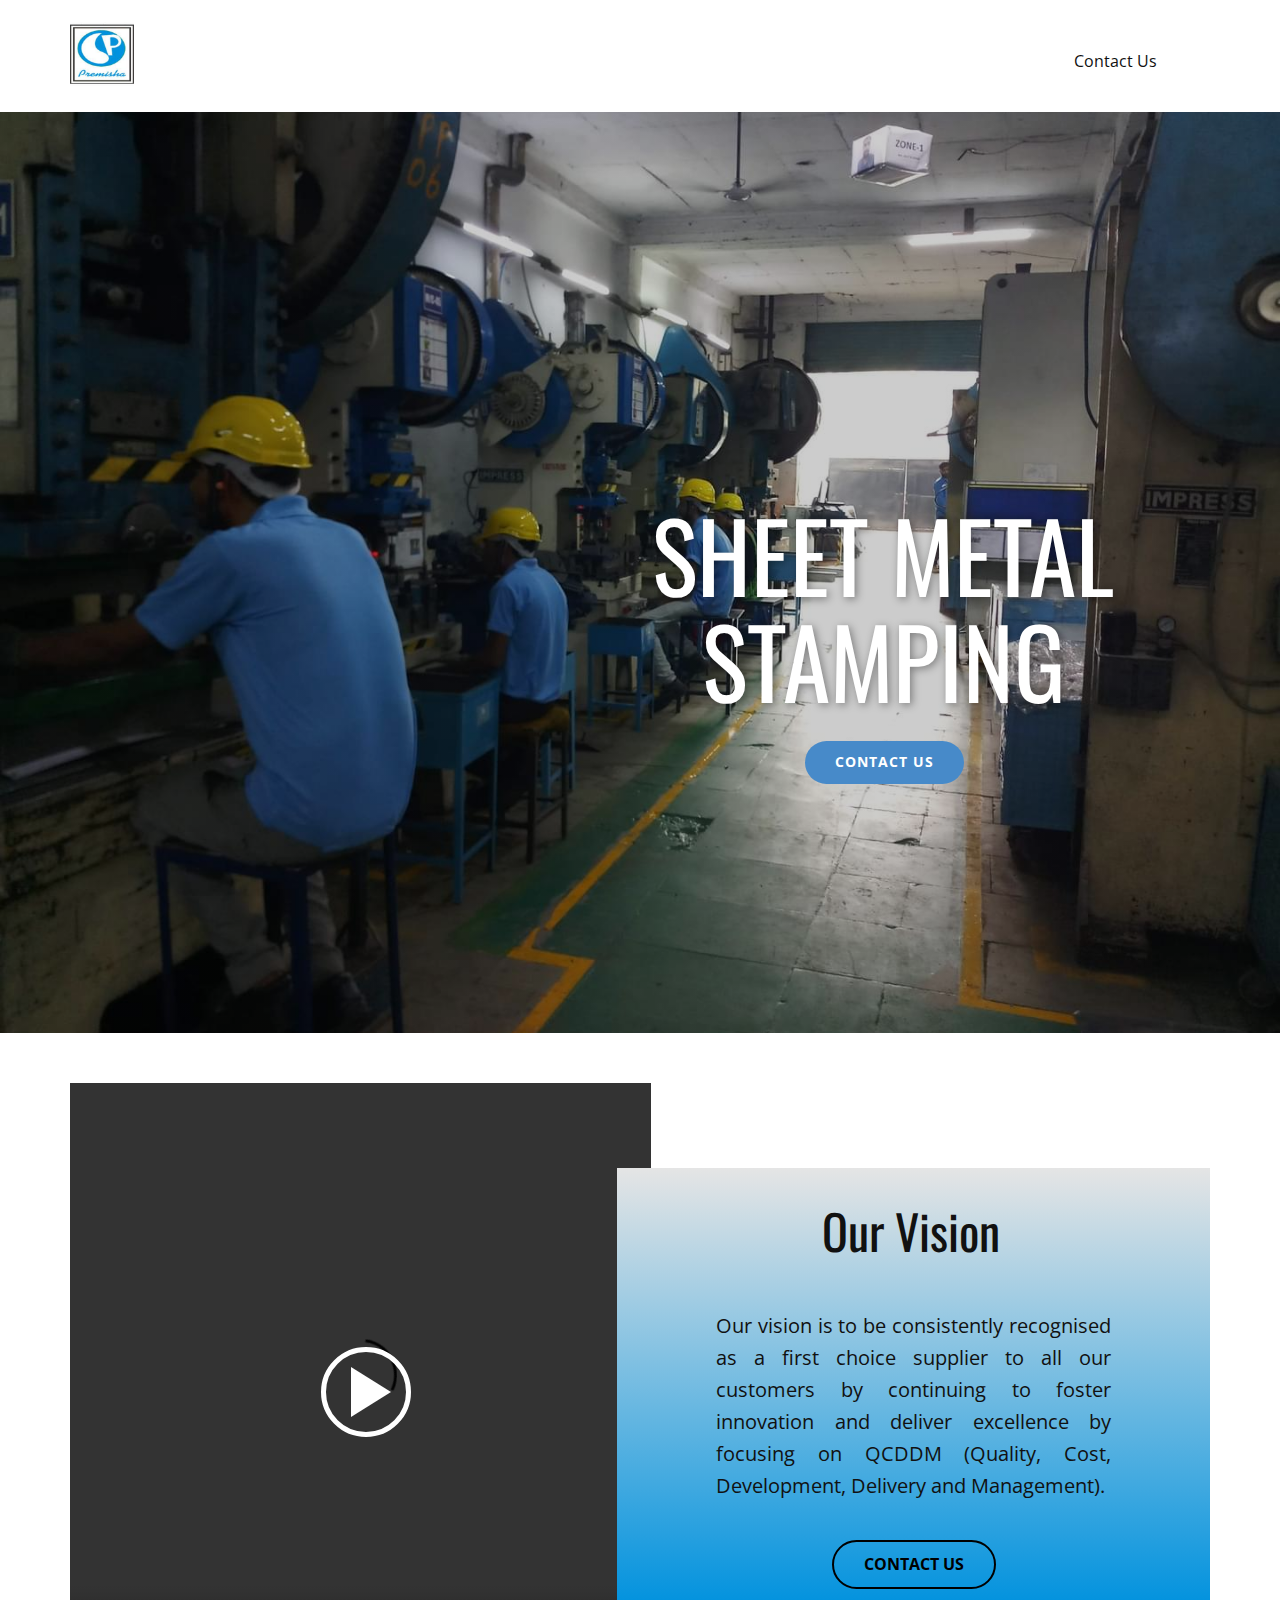
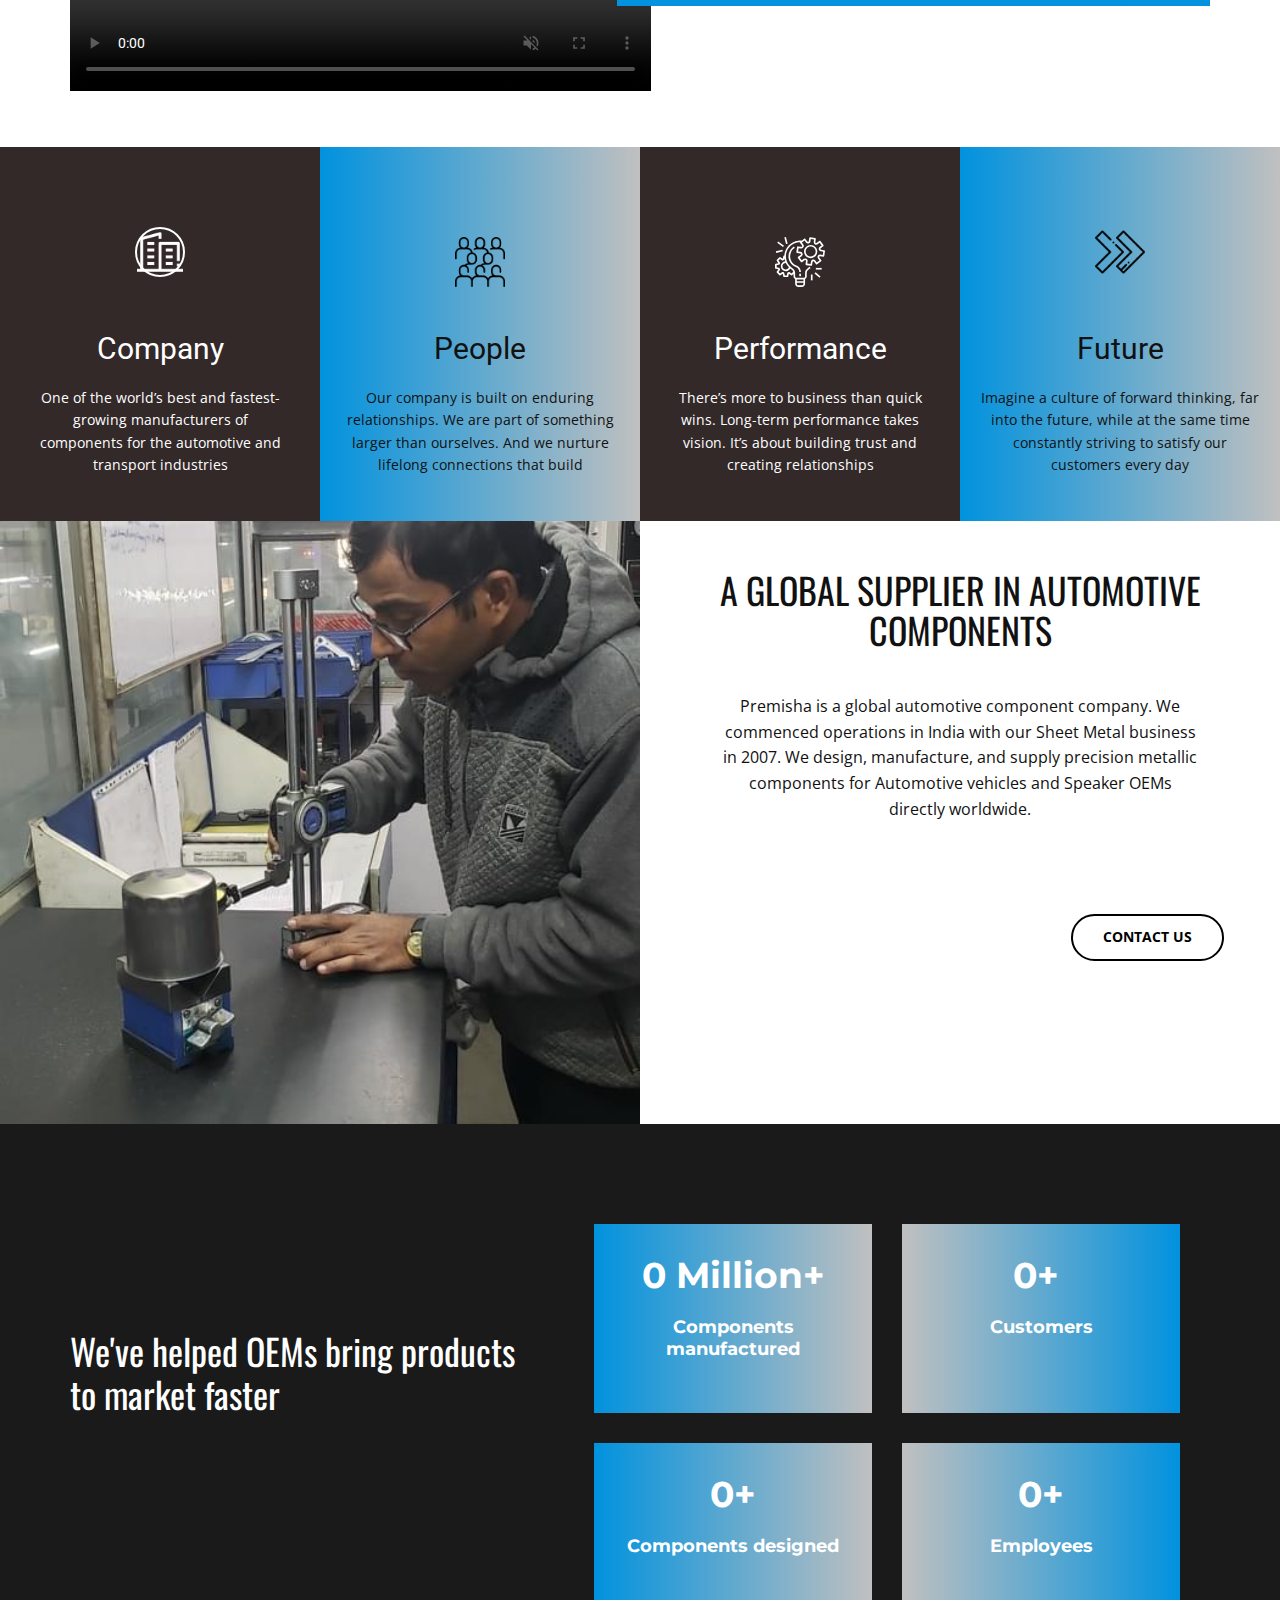
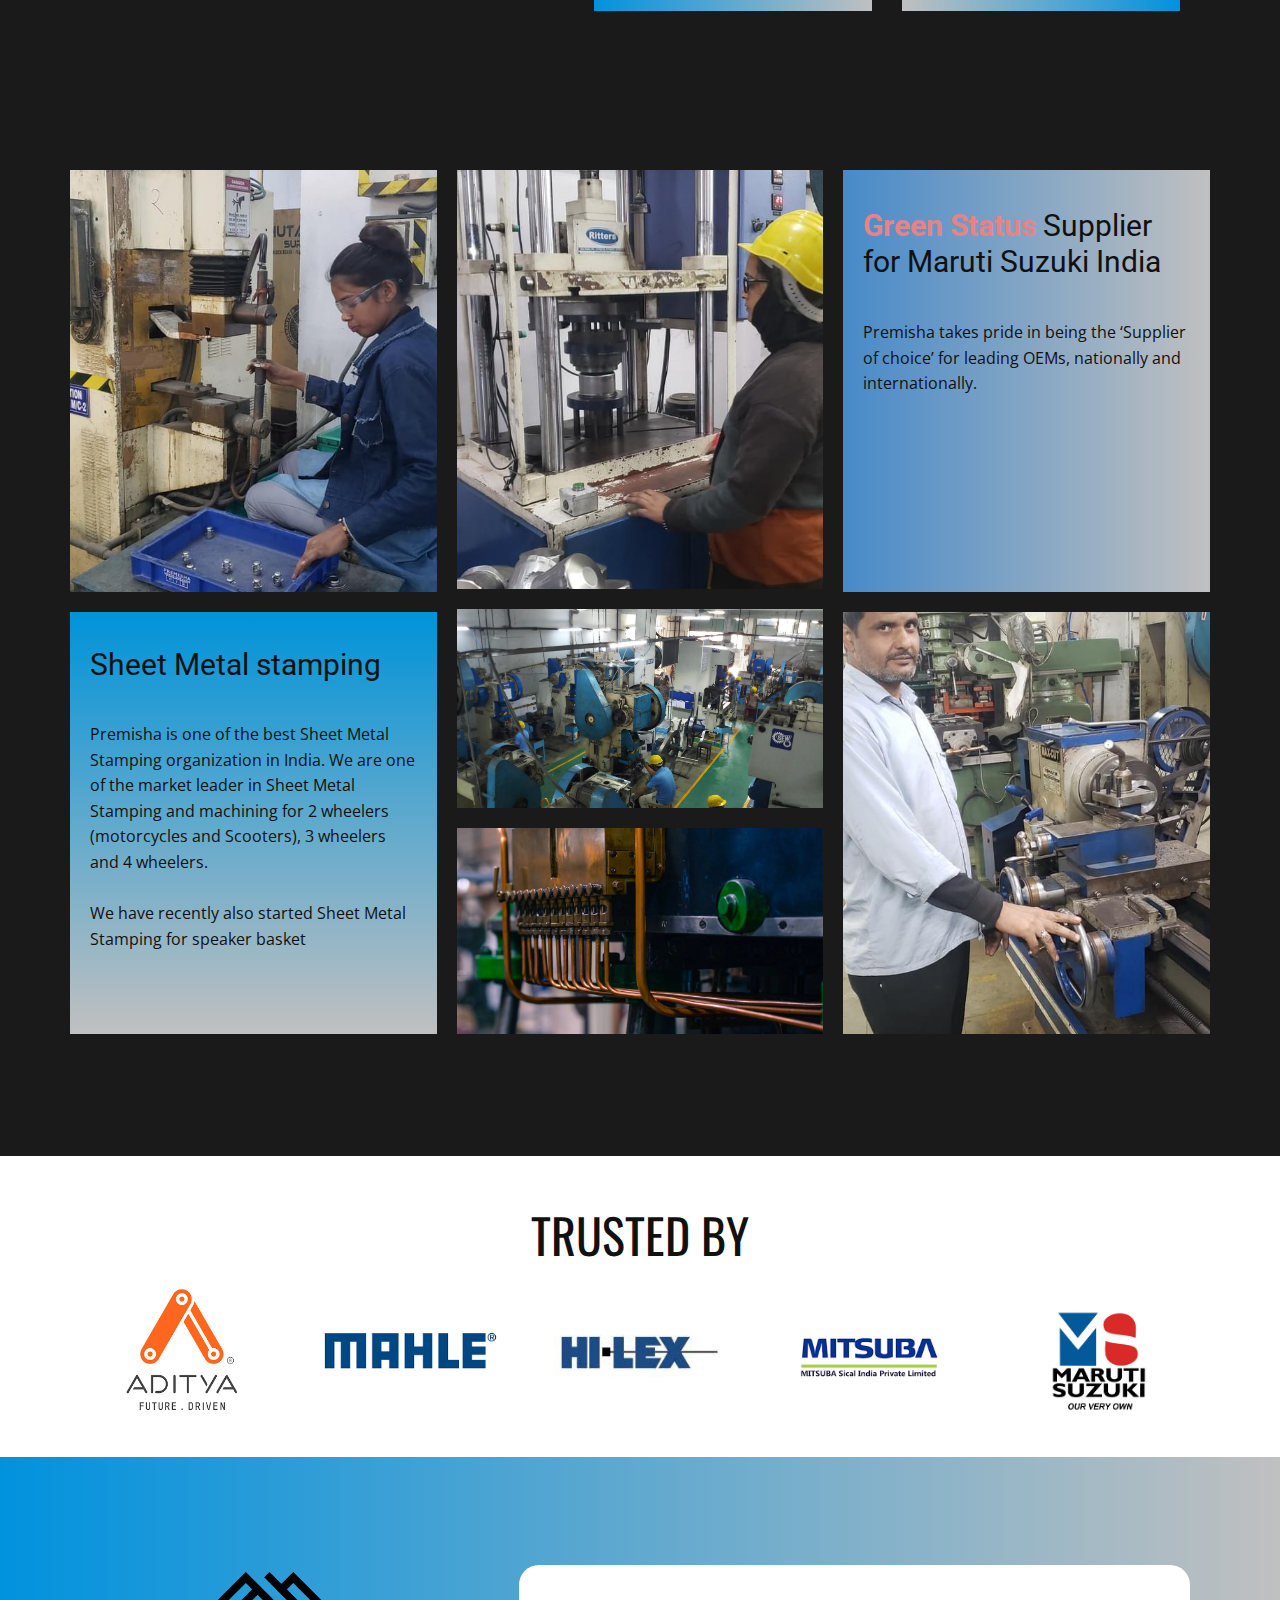
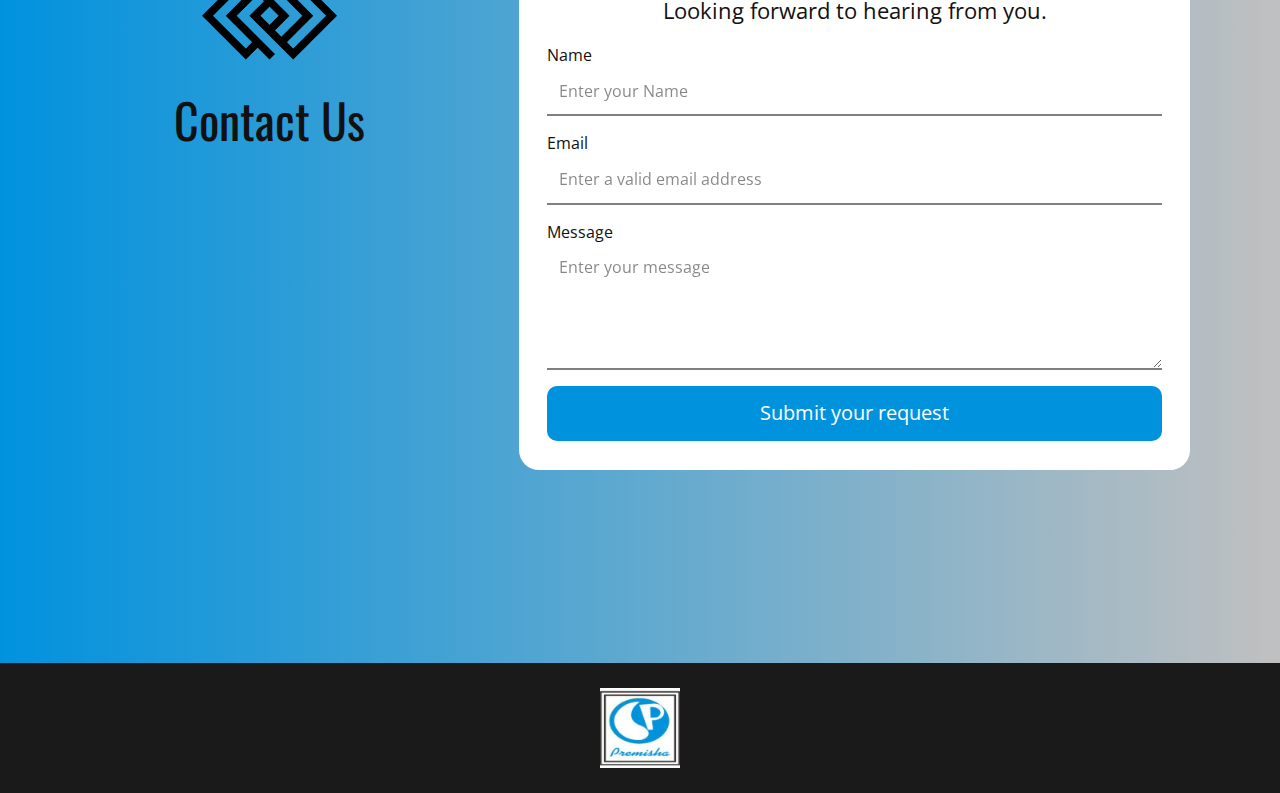
==== index.html @ 9c880bdf "page4" ====
<!DOCTYPE html>
<html style="font-size: 16px;" lang="en"><head>
    <meta name="viewport" content="width=device-width, initial-scale=1.0">
    <meta charset="utf-8">
    <meta name="keywords" content="">
    <meta name="description" content="">
    <title>Home</title>
    <link rel="stylesheet" href="nicepage.css" media="screen">
<link rel="stylesheet" href="Home.css" media="screen">
    <script class="u-script" type="text/javascript" src="jquery-1.9.1.min.js" defer=""></script>
    <script class="u-script" type="text/javascript" src="nicepage.js" defer=""></script>
    <meta name="generator" content="Nicepage 5.1.6, nicepage.com">
    <link rel="icon" href="images/favicon.png">
    <link id="u-theme-google-font" rel="stylesheet" href="https://fonts.googleapis.com/css?family=Roboto:100,100i,300,300i,400,400i,500,500i,700,700i,900,900i|Open+Sans:300,300i,400,400i,500,500i,600,600i,700,700i,800,800i">
    <link id="u-page-google-font" rel="stylesheet" href="https://fonts.googleapis.com/css?family=Oswald:200,300,400,500,600,700|Oswald:200,300,400,500,600,700|Open+Sans:300,300i,400,400i,500,500i,600,600i,700,700i,800,800i|Montserrat:100,100i,200,200i,300,300i,400,400i,500,500i,600,600i,700,700i,800,800i,900,900i">
    
    
    
    
    
    
    
    
    
    <script type="application/ld+json">{
		"@context": "http://schema.org",
		"@type": "Organization",
		"name": "Premisha",
		"url": "/",
		"logo": "images/logo.png"
}</script>
    <meta name="theme-color" content="#478ac9">
    <meta property="og:title" content="Home">
    <meta property="og:description" content="">
    <meta property="og:type" content="website">
    <link rel="canonical" href="/">
  </head>
  <body data-home-page="https://premisha.nicepage.io/Home.html?version=0c2224a0-d45c-42d9-afe8-49ea8f2469a9" data-home-page-title="Home" class="u-body u-xl-mode" data-lang="en"><header class="u-clearfix u-header u-white u-header" id="sec-d4ae"><div class="u-clearfix u-sheet u-sheet-1">
        <a href="https://nicepage.com" class="u-image u-logo u-image-1" data-image-width="200" data-image-height="200">
          <img src="images/logo.png" class="u-logo-image u-logo-image-1">
        </a>
        <nav class="u-menu u-menu-one-level u-offcanvas u-menu-1">
          <div class="menu-collapse" style="font-size: 1rem; letter-spacing: 0px; font-weight: 700;">
            <a class="u-button-style u-custom-left-right-menu-spacing u-custom-padding-bottom u-custom-top-bottom-menu-spacing u-nav-link u-text-active-palette-1-base u-text-hover-palette-2-base" href="#">
              <svg class="u-svg-link" viewBox="0 0 24 24"><use xlink:href="#menu-hamburger"></use></svg>
              <svg class="u-svg-content" version="1.1" id="menu-hamburger" viewBox="0 0 16 16" x="0px" y="0px" xmlns:xlink="http://www.w3.org/1999/xlink" xmlns="http://www.w3.org/2000/svg"><g><rect y="1" width="16" height="2"></rect><rect y="7" width="16" height="2"></rect><rect y="13" width="16" height="2"></rect>
</g></svg>
            </a>
          </div>
          <div class="u-custom-menu u-nav-container">
            <ul class="u-nav u-unstyled u-nav-1"><li class="u-nav-item"><a class="u-button-style u-nav-link u-text-active-palette-1-base u-text-hover-palette-2-base" href="Contact-Us.html" style="padding: 10px 20px;">Contact Us</a>
</li></ul>
          </div>
          <div class="u-custom-menu u-nav-container-collapse">
            <div class="u-black u-container-style u-inner-container-layout u-opacity u-opacity-95 u-sidenav">
              <div class="u-inner-container-layout u-sidenav-overflow">
                <div class="u-menu-close"></div>
                <ul class="u-align-center u-nav u-popupmenu-items u-unstyled u-nav-2"><li class="u-nav-item"><a class="u-button-style u-nav-link" href="Contact-Us.html">Contact Us</a>
</li></ul>
              </div>
            </div>
            <div class="u-black u-menu-overlay u-opacity u-opacity-70"></div>
          </div>
        </nav>
      </div></header> 
    <section class="u-clearfix u-image u-shading u-section-1" id="sec-126e" data-image-width="1440" data-image-height="1080">
      <div class="u-clearfix u-sheet u-sheet-1">
        <div class="u-align-center u-container-style u-expanded-width-xs u-group u-group-1">
          <div class="u-container-layout u-container-layout-1">
            <h1 class="u-text u-text-body-alt-color u-title u-text-1">SHEET METAL STAMPING</h1>
            <a href="Contact-Us.html" class="u-btn u-btn-round u-button-style u-hover-palette-1-dark-1 u-palette-1-base u-radius-50 u-btn-1">Contact Us</a>
          </div>
        </div>
      </div>
    </section>
    <section class="u-clearfix u-section-2" id="carousel_7ef1">
      <div class="u-clearfix u-sheet u-valign-bottom-sm u-valign-bottom-xs u-sheet-1">
        <div class="u-align-left u-expanded-width-xs u-left-0 u-uploaded-video u-video u-video-1">
          <div class="embed-responsive">
            <video class="embed-responsive-item" loop="" muted="1" controls="">
              <source src="files/20221219_1434551.mp4" type="video/mp4">
              <p>Your browser does not support HTML5 video.</p>
            </video>
            <button class="u-video-poster"></button>
          </div>
        </div>
        <div class="u-container-style u-expanded-width-xs u-gradient u-group u-group-1">
          <div class="u-container-layout u-container-layout-1">
            <h1 class="u-text u-title u-text-1">
              <a class="u-active-none u-border-none u-btn u-button-link u-button-style u-hover-none u-none u-text-body-color u-btn-1" href="Home.html">Our Vision</a>
            </h1>
            <p class="u-align-justify u-text u-text-2">Our vision is to be consistently recognised as a first choice supplier to all our customers by continuing to foster innovation and deliver excellence by focusing on QCDDM (Quality, Cost, Development, Delivery and Management).</p>
            <a href="Contact-Us.html" class="u-border-2 u-border-black u-btn u-btn-round u-button-style u-hover-black u-none u-radius-50 u-text-black u-text-hover-white u-btn-2">Contact Us</a>
          </div>
        </div>
      </div>
    </section>
    <section class="u-clearfix u-valign-bottom-xs u-section-3" id="sec-c9d1">
      <div class="u-clearfix u-expanded-width u-layout-wrap u-layout-wrap-1">
        <div class="u-layout">
          <div class="u-layout-row">
            <div class="u-align-center u-container-style u-layout-cell u-left-cell u-palette-2-dark-3 u-size-15 u-size-30-md u-layout-cell-1">
              <div class="u-container-layout u-valign-middle-sm u-container-layout-1"><span class="u-border-2 u-border-white u-file-icon u-icon u-icon-circle u-text-white u-icon-1"><img src="images/3082946-ca22b9b1.png" alt=""></span>
                <h3 class="u-text u-text-1">Company</h3>
                <p class="u-text u-text-2">One of the world’s best and fastest-growing manufacturers of components for the automotive and transport industries</p>
              </div>
            </div>
            <div class="u-align-center-md u-align-center-sm u-container-style u-gradient u-layout-cell u-size-15 u-size-30-md u-layout-cell-2">
              <div class="u-container-layout u-valign-middle-md u-valign-middle-sm u-container-layout-2"><span class="u-file-icon u-icon u-icon-2"><img src="images/3369137.png" alt=""></span>
                <h3 class="u-align-center-lg u-align-center-xl u-align-center-xs u-text u-text-3">People</h3>
                <p class="u-align-center-lg u-align-center-xl u-align-center-xs u-text u-text-4">Our company is built on enduring relationships. We are part of something larger than ourselves. And we nurture lifelong connections that build</p>
              </div>
            </div>
            <div class="u-align-center-md u-align-center-sm u-container-style u-layout-cell u-palette-2-dark-3 u-size-15 u-size-30-md u-layout-cell-3">
              <div class="u-container-layout u-valign-middle-sm u-container-layout-3"><span class="u-icon u-icon-circle u-text-white u-icon-3"><svg class="u-svg-link" preserveAspectRatio="xMidYMin slice" viewBox="0 0 482.13 482.13" style=""><use xlink:href="#svg-4a5d"></use></svg><svg class="u-svg-content" viewBox="0 0 482.13 482.13" x="0px" y="0px" id="svg-4a5d" style="enable-background:new 0 0 482.13 482.13;"><g><g><path d="M475.266,126.603c-0.001,0-0.001,0-0.002,0l-0.016-0.016l-31.12-4.44c-4.374-0.623-7.415-4.674-6.792-9.048    c0.299-2.102,1.422-3.998,3.12-5.272l25.152-18.864c3.535-2.651,4.251-7.665,1.6-11.2l-28.8-38.4    c-2.651-3.535-7.665-4.251-11.2-1.6l-25.144,18.864c-3.52,2.671-8.538,1.983-11.209-1.537c-1.297-1.709-1.853-3.868-1.543-5.991    l4.448-31.12c0.627-4.374-2.41-8.427-6.783-9.055c-0.003,0-0.006-0.001-0.009-0.001L339.48,2.139    c-4.373-0.628-8.428,2.408-9.056,6.782c0,0.001,0,0.001,0,0.002l-4.448,31.12c-0.623,4.374-4.674,7.415-9.048,6.792    c-2.102-0.299-3.998-1.422-5.272-3.12L292.8,18.563c-2.651-3.535-7.665-4.251-11.2-1.6l-24.04,18.04    c-10.876-1.156-21.844-1.156-32.72,0C153.614,43.144,97.759,99.946,90.816,171.299c-0.216,2.264-0.296,4.512-0.408,6.76h-2.4    c-3.796,0.007-7.065,2.681-7.824,6.4l-5.528,26.288l-22.144-15.272c-3.178-2.193-7.47-1.802-10.2,0.928l-24,24    c-2.726,2.729-3.116,7.015-0.928,10.192l15.2,22.104l-26.296,5.528c-3.678,0.806-6.296,4.067-6.288,7.832v32    c-0.002,3.784,2.649,7.052,6.352,7.832l26.296,5.528l-15.2,22.104c-2.188,3.177-1.798,7.463,0.928,10.192l24,24    c2.73,2.73,7.022,3.121,10.2,0.928l22.104-15.24l5.528,26.296c0.759,3.719,4.028,6.393,7.824,6.4h32    c3.784,0.002,7.052-2.649,7.832-6.352l5.528-26.296l22.104,15.2c3.177,2.188,7.463,1.798,10.192-0.928l12.424-12.464v22.8    c0.036,11.381,6.133,21.88,16,27.552v44.448c0,17.673,14.327,32,32,32h32c17.673,0,32-14.327,32-32v-44.448    c9.867-5.672,15.964-16.171,16-27.552v-31.664c0.217-13.323,7.187-25.623,18.504-32.656c6.639-4.307,12.935-9.122,18.832-14.4    l-10.672-11.92c-5.275,4.728-10.911,9.037-16.856,12.888c-15.885,9.97-25.609,27.334-25.808,46.088v31.664c0,8.837-7.163,16-16,16    h-64c-8.837,0-16-7.163-16-16v-32.328c-0.185-18.399-9.756-35.428-25.376-45.152c-63.407-39.842-82.511-123.541-42.669-186.948    c24.72-39.341,67.862-63.286,114.325-63.452c-0.119,0.285-0.224,0.576-0.312,0.872c-0.297,2.1,0.253,4.233,1.528,5.928    l18.856,25.144c1.988,2.573,2.179,6.107,0.48,8.88c-1.636,2.79-4.799,4.312-8,3.848l-31.12-4.448    c-4.374-0.627-8.427,2.41-9.055,6.783c0,0.003-0.001,0.006-0.001,0.009l-6.792,47.512c-0.627,4.373,2.41,8.427,6.783,9.055    c0.003,0,0.006,0.001,0.009,0.001l31.12,4.448c4.374,0.623,7.415,4.674,6.792,9.048c-0.299,2.102-1.422,3.998-3.12,5.272    l-25.144,18.856c-3.535,2.651-4.251,7.665-1.6,11.2l28.8,38.4c2.651,3.535,7.665,4.251,11.2,1.6l25.152-18.856    c3.538-2.646,8.552-1.923,11.198,1.616c1.266,1.693,1.811,3.819,1.514,5.912l-4.44,31.12c-0.628,4.373,2.408,8.428,6.782,9.056    c0.001,0,0.001,0,0.002,0l47.52,6.792c0.374,0.048,0.751,0.072,1.128,0.072c3.983,0.005,7.362-2.921,7.928-6.864l4.44-31.12    c0.623-4.374,4.674-7.415,9.048-6.792c2.102,0.299,3.998,1.422,5.272,3.12l18.864,25.144c2.651,3.535,7.665,4.251,11.2,1.6    l38.4-28.8c3.535-2.651,4.251-7.665,1.6-11.2l-18.856-25.144c-1.979-2.577-2.17-6.105-0.48-8.88c1.601-2.827,4.793-4.359,8-3.84    l31.12,4.44c4.373,0.628,8.428-2.409,9.056-6.782c0-0.001,0-0.001,0-0.002l6.784-47.52    C482.676,131.285,479.64,127.231,475.266,126.603z M210.112,410.059h64v16h-64V410.059z M210.112,442.059h64v8    c0,8.837-7.163,16-16,16h-32c-8.837,0-16-7.163-16-16V442.059z M146.424,304.099c4.368,3.572,8.932,6.898,13.672,9.96    c7.559,4.777,13.249,12.004,16.12,20.472l-17.16,17.128l-16.616-11.456c-7.276-5.014-17.239-3.18-22.254,4.096    c-1.202,1.745-2.046,3.711-2.482,5.784l-4.192,19.976H94.496l-4.192-19.944c-1.82-8.647-10.305-14.182-18.952-12.362    c-2.073,0.436-4.039,1.28-5.784,2.482l-16.624,11.424l-14.576-14.544l11.448-16.608c5.019-7.273,3.191-17.237-4.082-22.256    c-1.746-1.205-3.714-2.051-5.79-2.488L16,291.563v-19.008l19.944-4.2c8.644-1.833,14.166-10.326,12.333-18.971    c-0.435-2.051-1.268-3.996-2.453-5.725l-11.456-16.656l14.576-14.544l16.632,11.456c7.279,5.009,17.242,3.169,22.251-4.11    c1.2-1.743,2.042-3.707,2.477-5.778l1.4-6.656c1.282,9.218,3.405,18.298,6.344,27.128c-26.323,3.138-45.118,27.022-41.98,53.345    c3.138,26.323,27.022,45.118,53.345,41.98C125.259,327.934,139.13,318.293,146.424,304.099z M134,292.827    c-5.974,16.605-24.277,25.223-40.882,19.25c-16.605-5.974-25.223-24.277-19.25-40.882c4.57-12.703,16.631-21.164,30.131-21.136    c0.104,0,0.2,0,0.304,0C111.66,265.922,121.707,280.391,134,292.827z M460.512,172.971l-23.2-3.312    c-13.122-1.874-25.278,7.245-27.152,20.366c-0.9,6.301,0.74,12.702,4.56,17.794l14.056,18.744l-25.6,19.2l-14.064-18.736    c-7.952-10.605-22.995-12.756-33.599-4.804c-5.092,3.818-8.459,9.503-9.361,15.804l-3.24,23.232l-31.672-4.528l3.312-23.2    c1.879-13.121-7.235-25.281-20.356-27.159c-6.305-0.903-12.709,0.737-17.804,4.559l-18.744,14.056l-19.2-25.6l18.736-14.064    c10.605-7.952,12.756-22.995,4.804-33.599c-3.818-5.092-9.503-8.459-15.804-9.361l-23.2-3.312l4.528-31.672l23.2,3.312    c13.121,1.879,25.281-7.235,27.159-20.356c0.903-6.305-0.737-12.709-4.559-17.804l-14.104-18.76l25.6-19.2l14.064,18.744    c7.952,10.605,22.995,12.756,33.599,4.804c5.092-3.818,8.459-9.503,9.361-15.804l3.312-23.2l31.672,4.52l-3.312,23.2    c-1.874,13.122,7.244,25.278,20.366,27.152c6.301,0.9,12.702-0.74,17.794-4.56l18.744-14.056l19.2,25.6l-18.744,14.064    c-10.605,7.952-12.756,22.995-4.804,33.599c3.818,5.092,9.503,8.459,15.804,9.361l23.2,3.312L460.512,172.971z"></path>
</g>
</g><g><g><path d="M344,76.171c-35.346,0-64,28.654-64,64c0,35.346,28.654,64,64,64c35.346,0,64-28.654,64-64    C407.96,104.841,379.33,76.21,344,76.171z M344,188.171c-26.51,0-48-21.49-48-48s21.49-48,48-48c26.51,0,48,21.49,48,48    C391.969,166.668,370.497,188.14,344,188.171z"></path>
</g>
</g><g><g><rect x="234.112" y="354.059" width="16" height="24"></rect>
</g>
</g><g><g><path d="M207.12,275.491c-49.385-19.292-73.78-74.966-54.487-124.351c7.476-19.136,20.893-35.369,38.279-46.313l-8.552-13.536    c-52.336,32.971-68.035,102.126-35.064,154.462c12.769,20.269,31.701,35.91,54.016,44.626c19.752,7.568,32.795,26.528,32.8,47.68    h16C250.137,310.307,233.035,285.418,207.12,275.491z"></path>
</g>
</g><g><g><rect x="394.112" y="298.059" width="56" height="16"></rect>
</g>
</g><g><g><rect x="402.113" y="334.822" transform="matrix(0.6401 -0.7683 0.7683 0.6401 -133.6437 446.8239)" width="16" height="62.48"></rect>
</g>
</g><g><g><rect x="346.112" y="362.059" width="16" height="56"></rect>
</g>
</g><g><g><rect x="9.128" y="130.058" transform="matrix(0.9701 -0.2425 0.2425 0.9701 -32.2251 14.3351)" width="65.968" height="15.992"></rect>
</g>
</g><g><g><rect x="46.111" y="35.657" transform="matrix(0.5812 -0.8137 0.8137 0.5812 -34.3557 73.3688)" width="15.992" height="68.816"></rect>
</g>
</g><g><g><rect x="97.938" y="1.024" transform="matrix(0.9688 -0.2477 0.2477 0.9688 -5.133 27.2971)" width="16" height="66.056"></rect>
</g>
</g></svg></span>
                <h3 class="u-align-center-lg u-align-center-xl u-align-center-xs u-text u-text-5">Performance</h3>
                <p class="u-align-center-lg u-align-center-xl u-align-center-xs u-text u-text-6">There’s more to business than quick wins. Long-term performance takes vision. It’s about building trust and creating relationships</p>
              </div>
            </div>
            <div class="u-align-center-md u-align-center-sm u-align-center-xl u-align-center-xs u-container-style u-gradient u-layout-cell u-right-cell u-size-15 u-size-30-md u-layout-cell-4">
              <div class="u-container-layout u-valign-middle-sm u-container-layout-4"><span class="u-file-icon u-icon u-icon-4"><img src="images/585575.png" alt=""></span>
                <h3 class="u-align-center-lg u-text u-text-7">Future</h3>
                <p class="u-align-center-lg u-text u-text-8">Imagine a culture of forward thinking, far into the future, while at the same time constantly striving to satisfy our customers every day</p>
              </div>
            </div>
          </div>
        </div>
      </div>
    </section>
    <section class="u-clearfix u-valign-middle-sm u-section-4" id="sec-31f2">
      <div class="u-clearfix u-expanded-width u-layout-wrap u-layout-wrap-1">
        <div class="u-layout">
          <div class="u-layout-row">
            <div class="u-container-style u-image u-layout-cell u-left-cell u-size-30 u-image-1" data-image-width="525" data-image-height="1080">
              <div class="u-container-layout"></div>
            </div>
            <div class="u-align-center u-container-style u-layout-cell u-right-cell u-size-30 u-white u-layout-cell-2">
              <div class="u-container-layout u-container-layout-2">
                <h2 class="u-text u-text-1">A GLOBAL SUPPLIER IN AUTOMOTIVE COMPONENTS</h2>
                <p class="u-custom-font u-font-open-sans u-text u-text-2">Premisha is a global automotive component company. We commenced operations in India with our Sheet Metal business in 2007. We design, manufacture, and supply precision metallic components for Automotive vehicles and Speaker OEMs directly worldwide.</p>
                <a href="Contact-Us.html" class="u-border-2 u-border-black u-btn u-btn-round u-button-style u-hover-black u-none u-radius-50 u-text-black u-text-hover-white u-btn-1">Contact Us</a>
              </div>
            </div>
          </div>
        </div>
      </div>
    </section>
    <section class="u-clearfix u-grey-90 u-section-5" id="carousel_3959">
      <div class="u-clearfix u-sheet u-sheet-1">
        <div class="u-clearfix u-expanded-width u-layout-wrap u-layout-wrap-1">
          <div class="u-layout">
            <div class="u-layout-row">
              <div class="u-align-center-xs u-container-style u-layout-cell u-size-26 u-layout-cell-1">
                <div class="u-container-layout u-container-layout-1">
                  <h3 class="u-custom-font u-font-oswald u-text u-text-body-alt-color u-text-default-lg u-text-default-md u-text-default-sm u-text-default-xl u-text-1"> We've helped OEMs bring products to market faster</h3>
                </div>
              </div>
              <div class="u-container-style u-layout-cell u-size-34 u-layout-cell-2">
                <div class="u-container-layout u-container-layout-2">
                  <div class="u-expanded-width u-list u-list-1">
                    <div class="u-repeater u-repeater-1">
                      <div class="u-align-center u-container-style u-custom-item u-gradient u-list-item u-repeater-item u-list-item-1">
                        <div class="u-container-layout u-similar-container u-container-layout-3">
                          <h3 class="u-custom-font u-font-montserrat u-text u-text-body-alt-color u-text-2" data-animation-name="counter" data-animation-event="scroll" data-animation-duration="3000">100 Million+</h3>
                          <h6 class="u-custom-font u-font-montserrat u-text u-text-body-alt-color u-text-3">Components manufactured</h6>
                        </div>
                      </div>
                      <div class="u-align-center u-container-style u-custom-item u-gradient u-list-item u-repeater-item u-list-item-2">
                        <div class="u-container-layout u-similar-container u-container-layout-4">
                          <h3 class="u-custom-font u-font-montserrat u-text u-text-body-alt-color u-text-4" data-animation-name="counter" data-animation-event="scroll" data-animation-duration="3000">50+&nbsp;</h3>
                          <h6 class="u-custom-font u-font-montserrat u-text u-text-body-alt-color u-text-5">Customers</h6>
                        </div>
                      </div>
                      <div class="u-align-center u-container-style u-custom-item u-gradient u-list-item u-repeater-item u-list-item-3">
                        <div class="u-container-layout u-similar-container u-container-layout-5">
                          <h3 class="u-custom-font u-font-montserrat u-text u-text-body-alt-color u-text-6" data-animation-name="counter" data-animation-event="scroll" data-animation-duration="3000">50+</h3>
                          <h6 class="u-custom-font u-font-montserrat u-text u-text-body-alt-color u-text-7">Components designed</h6>
                        </div>
                      </div>
                      <div class="u-align-center u-container-style u-custom-item u-gradient u-list-item u-repeater-item u-list-item-4">
                        <div class="u-container-layout u-similar-container u-container-layout-6">
                          <h3 class="u-custom-font u-font-montserrat u-text u-text-body-alt-color u-text-8" data-animation-name="counter" data-animation-event="scroll" data-animation-duration="3000">100+</h3>
                          <h6 class="u-custom-font u-font-montserrat u-text u-text-body-alt-color u-text-9">Employees</h6>
                        </div>
                      </div>
                    </div>
                  </div>
                </div>
              </div>
            </div>
          </div>
        </div>
      </div>
    </section>
    <section class="u-clearfix u-grey-90 u-section-6" id="sec-2498">
      <div class="u-clearfix u-sheet u-sheet-1">
        <div class="u-clearfix u-expanded-width u-gutter-20 u-layout-wrap u-layout-wrap-1">
          <div class="u-gutter-0 u-layout">
            <div class="u-layout-row">
              <div class="u-size-20 u-size-30-md">
                <div class="u-layout-col">
                  <div class="u-container-style u-image u-layout-cell u-left-cell u-size-30 u-image-1" data-image-width="525" data-image-height="1080">
                    <div class="u-container-layout"></div>
                  </div>
                  <div class="u-container-style u-gradient u-layout-cell u-left-cell u-shape-rectangle u-size-30 u-layout-cell-2">
                    <div class="u-container-layout u-container-layout-2">
                      <h3 class="u-text u-text-1">Sheet Metal stamping</h3>
                      <p class="u-text u-text-2">Premisha is one of the best Sheet Metal Stamping organization in India. We are one of the market leader in Sheet Metal Stamping and machining for 2 wheelers (motorcycles and Scooters), 3 wheelers and 4 wheelers.<br>
                        <br>We have recently also started Sheet Metal Stamping for speaker basket
                      </p>
                    </div>
                  </div>
                </div>
              </div>
              <div class="u-size-20 u-size-30-md">
                <div class="u-layout-col">
                  <div class="u-container-style u-image u-layout-cell u-size-20 u-image-2" data-image-width="525" data-image-height="1080">
                    <div class="u-container-layout"></div>
                  </div>
                  <div class="u-container-style u-image u-layout-cell u-size-20 u-image-3" data-image-width="1440" data-image-height="1080">
                    <div class="u-container-layout u-valign-middle"></div>
                  </div>
                  <div class="u-container-style u-image u-layout-cell u-size-20 u-image-4" data-image-width="1173" data-image-height="750">
                    <div class="u-container-layout"></div>
                  </div>
                </div>
              </div>
              <div class="u-size-20 u-size-60-md">
                <div class="u-layout-col">
                  <div class="u-container-style u-gradient u-layout-cell u-right-cell u-size-30 u-layout-cell-6">
                    <div class="u-container-layout u-container-layout-6">
                      <h3 class="u-text u-text-3">
                        <span class="u-text-palette-2-light-1" style="font-weight: 700;">Green Status</span> Supplier for Maruti Suzuki India
                      </h3>
                      <p class="u-text u-text-4">Premisha takes pride in being the ‘Supplier of choice’ for leading OEMs, nationally and internationally.</p>
                    </div>
                  </div>
                  <div class="u-container-style u-image u-layout-cell u-right-cell u-size-30 u-image-5" data-image-width="525" data-image-height="1080">
                    <div class="u-container-layout"></div>
                  </div>
                </div>
              </div>
            </div>
          </div>
        </div>
      </div>
    </section>
    <section class="u-clearfix u-section-7" id="sec-def1">
      <div class="u-clearfix u-sheet u-valign-middle-xl u-sheet-1">
        <div class="u-align-center-md u-align-center-sm u-align-center-xl u-align-center-xs u-container-style u-expanded-width-xs u-group u-group-1">
          <div class="u-container-layout u-container-layout-1">
            <h2 class="u-align-center-lg u-text u-text-1">Trusted By</h2>
          </div>
        </div>
        <div class="u-clearfix u-gutter-30 u-layout-wrap u-layout-wrap-1">
          <div class="u-gutter-0 u-layout">
            <div class="u-layout-row">
              <div class="u-align-left u-container-style u-layout-cell u-left-cell u-size-12 u-size-60-md u-layout-cell-1">
                <div class="u-container-layout" src="">
                  <img class="u-image u-image-contain u-image-1" src="images/download.png" data-image-width="225" data-image-height="225">
                </div>
              </div>
              <div class="u-align-left u-container-style u-layout-cell u-size-12 u-size-60-md u-layout-cell-2">
                <div class="u-container-layout u-valign-middle-md u-valign-middle-sm" src="">
                  <img class="u-image u-image-contain u-image-2" src="images/download1.png" data-image-width="253" data-image-height="199">
                </div>
              </div>
              <div class="u-align-left-lg u-align-left-sm u-align-left-xl u-align-left-xs u-container-style u-layout-cell u-size-12 u-size-60-md u-layout-cell-3">
                <div class="u-container-layout" src="">
                  <img class="u-image u-image-contain u-image-3" src="images/download.jpeg" data-image-width="200" data-image-height="200">
                </div>
              </div>
              <div class="u-align-left u-container-style u-layout-cell u-size-12 u-size-60-md u-layout-cell-4">
                <div class="u-container-layout" src="">
                  <img class="u-image u-image-contain u-image-4" src="images/download2.png" data-image-width="225" data-image-height="225">
                </div>
              </div>
              <div class="u-align-left u-container-style u-layout-cell u-right-cell u-size-12 u-size-60-md u-layout-cell-5">
                <div class="u-container-layout" src="">
                  <img class="u-image u-image-contain u-image-5" src="images/maruti-suzuki.jpg" data-image-width="1596" data-image-height="1080">
                </div>
              </div>
            </div>
          </div>
        </div>
      </div>
    </section>
    <section class="u-clearfix u-gradient u-section-8" id="sec-1b4c">
      <div class="u-clearfix u-sheet u-sheet-1">
        <div class="u-align-center u-container-style u-expanded-width-xs u-group u-group-1">
          <div class="u-container-layout">
            <img src="images/Untitled1.png" alt="" class="u-image u-image-contain u-image-default u-image-1" data-image-width="262" data-image-height="170">
            <h2 class="u-text u-text-1">Contact Us</h2>
          </div>
        </div>
        <div class="u-expanded-width-sm u-expanded-width-xs u-form u-radius-20 u-white u-form-1">
          <form action="https://forms.nicepagesrv.com/Form/Process" class="u-clearfix u-form-spacing-15 u-form-vertical u-inner-form" source="gsheets" name="form" style="padding: 28px;">
            <p class="u-align-center u-form-group u-form-text u-text u-text-2">Looking forward to hearing from you. </p>
            <div class="u-form-group u-form-name">
              <label for="name-4c18" class="u-label">Name</label>
              <input type="text" placeholder="Enter your Name" id="name-4c18" name="name" class="u-border-2 u-border-grey-50 u-border-no-left u-border-no-right u-border-no-top u-input u-input-rectangle" required="">
            </div>
            <div class="u-form-email u-form-group">
              <label for="email-4c18" class="u-label">Email</label>
              <input type="email" placeholder="Enter a valid email address" id="email-4c18" name="email" class="u-border-2 u-border-grey-50 u-border-no-left u-border-no-right u-border-no-top u-input u-input-rectangle" required="">
            </div>
            <div class="u-form-group u-form-message">
              <label for="message-4c18" class="u-label">Message</label>
              <textarea placeholder="Enter your message" rows="4" cols="50" id="message-4c18" name="message" class="u-border-2 u-border-grey-50 u-border-no-left u-border-no-right u-border-no-top u-input u-input-rectangle" required=""></textarea>
            </div>
            <div class="u-align-right u-form-group u-form-submit">
              <a href="#" class="u-active-palette-4-light-1 u-border-active-palette-4-light-1 u-border-hover-palette-4-light-1 u-border-none u-btn u-btn-round u-btn-submit u-button-style u-hover-palette-4-light-1 u-palette-4-base u-radius-10 u-btn-1">Submit your request</a>
              <input type="submit" value="submit" class="u-form-control-hidden">
            </div>
            <div class="u-form-send-message u-form-send-success"> Thank you! Your message has been sent. </div>
            <div class="u-form-send-error u-form-send-message"> Unable to send your message. Please fix errors then try again. </div>
            <input type="hidden" value="" name="recaptchaResponse">
            <input type="hidden" name="formServices" value="8cbfa97b-715b-41b4-833b-89fee10cf463">
          </form>
        </div>
      </div>
    </section>
    
    
    <footer class="u-clearfix u-footer u-grey-90 u-footer" id="sec-5249"><div class="u-clearfix u-sheet u-valign-middle u-sheet-1">
        <a href="https://nicepage.com" class="u-image u-logo u-image-1" data-image-width="200" data-image-height="200">
          <img src="images/logo.png" class="u-logo-image u-logo-image-1">
        </a>
      </div></footer>
  
</body></html>
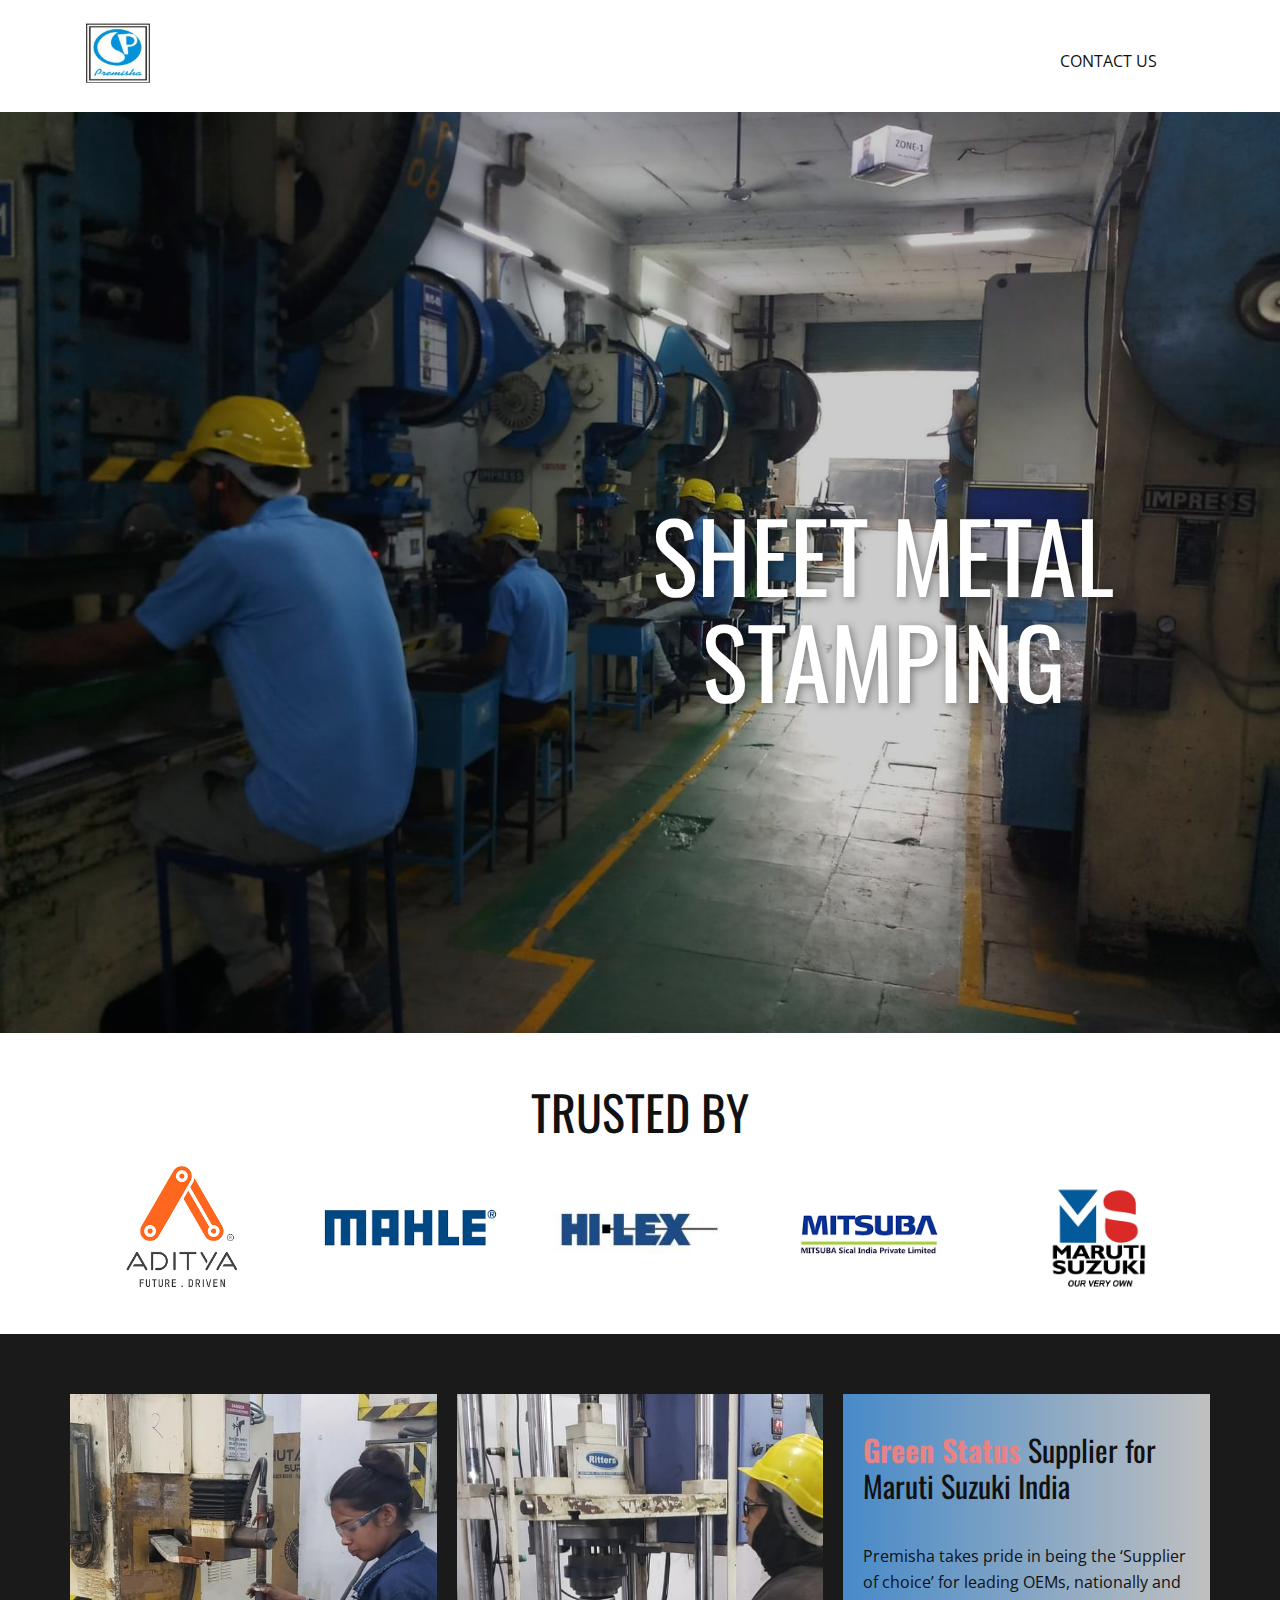
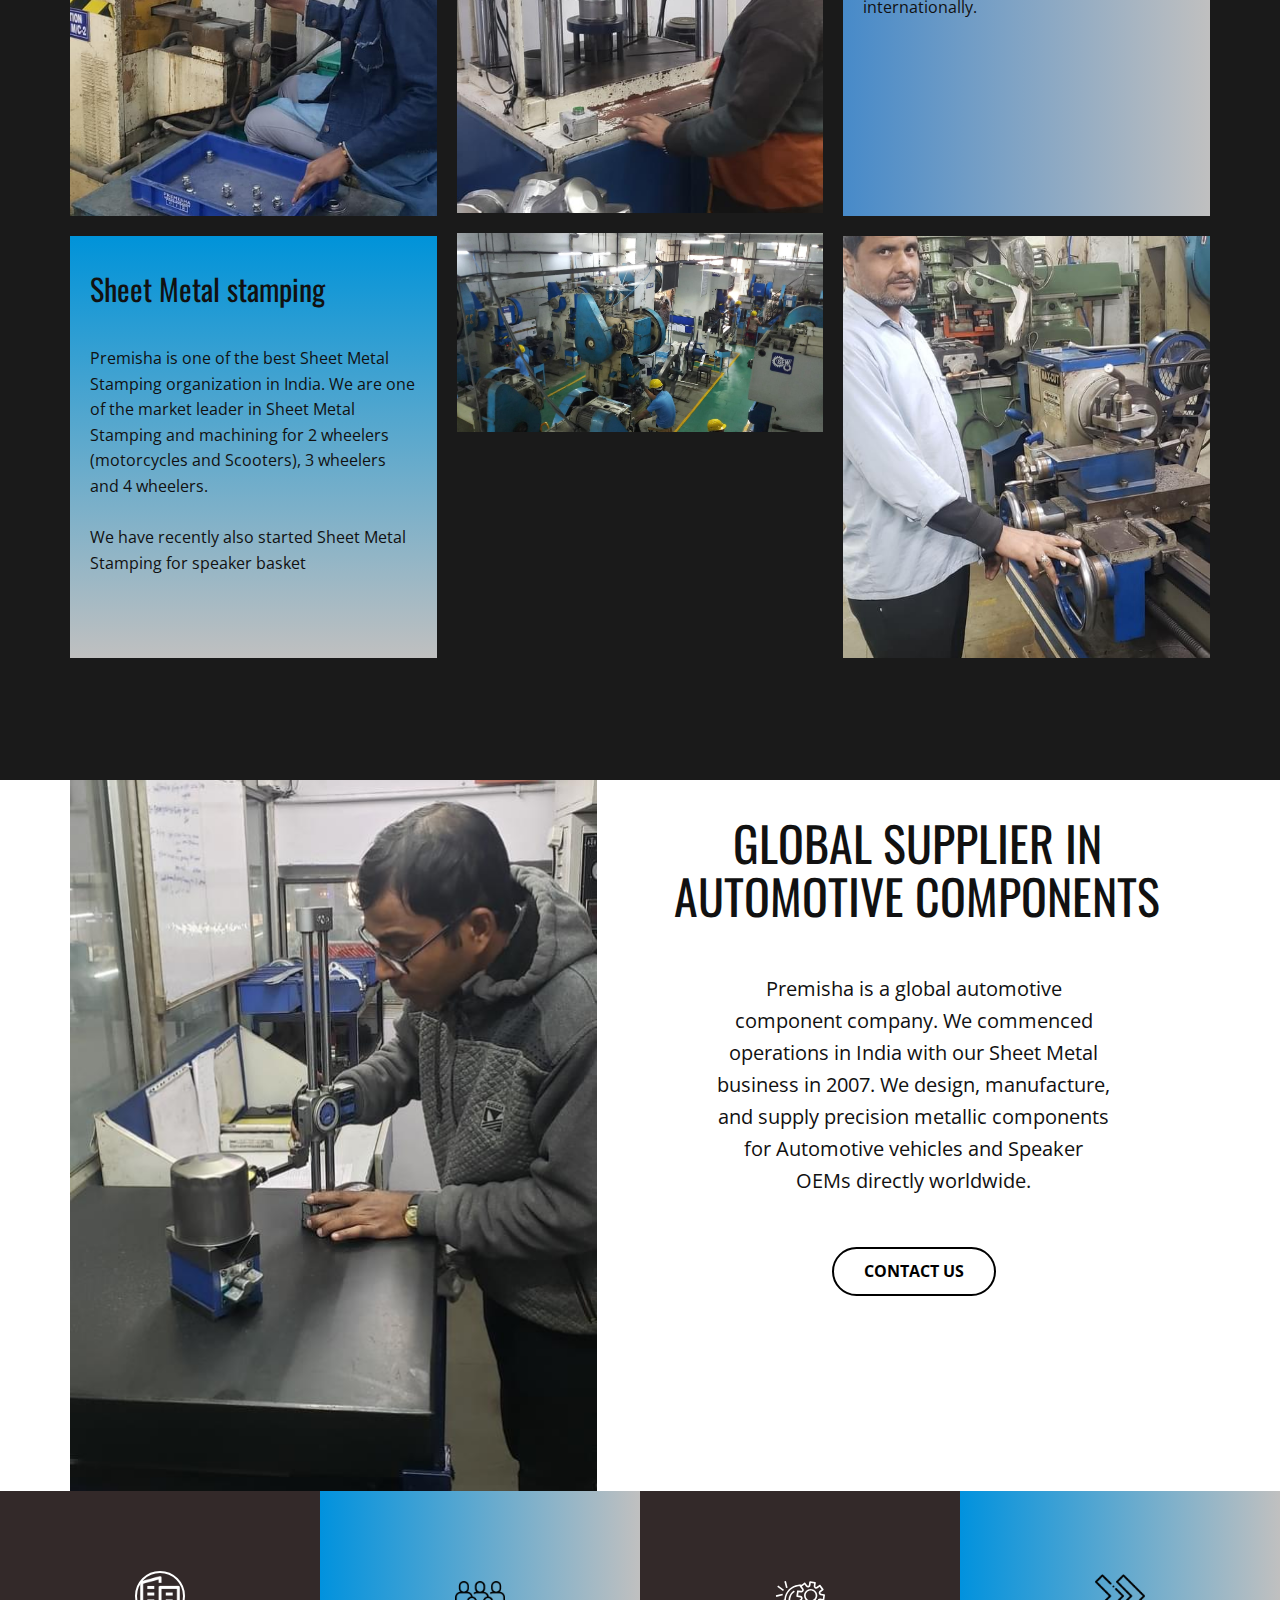
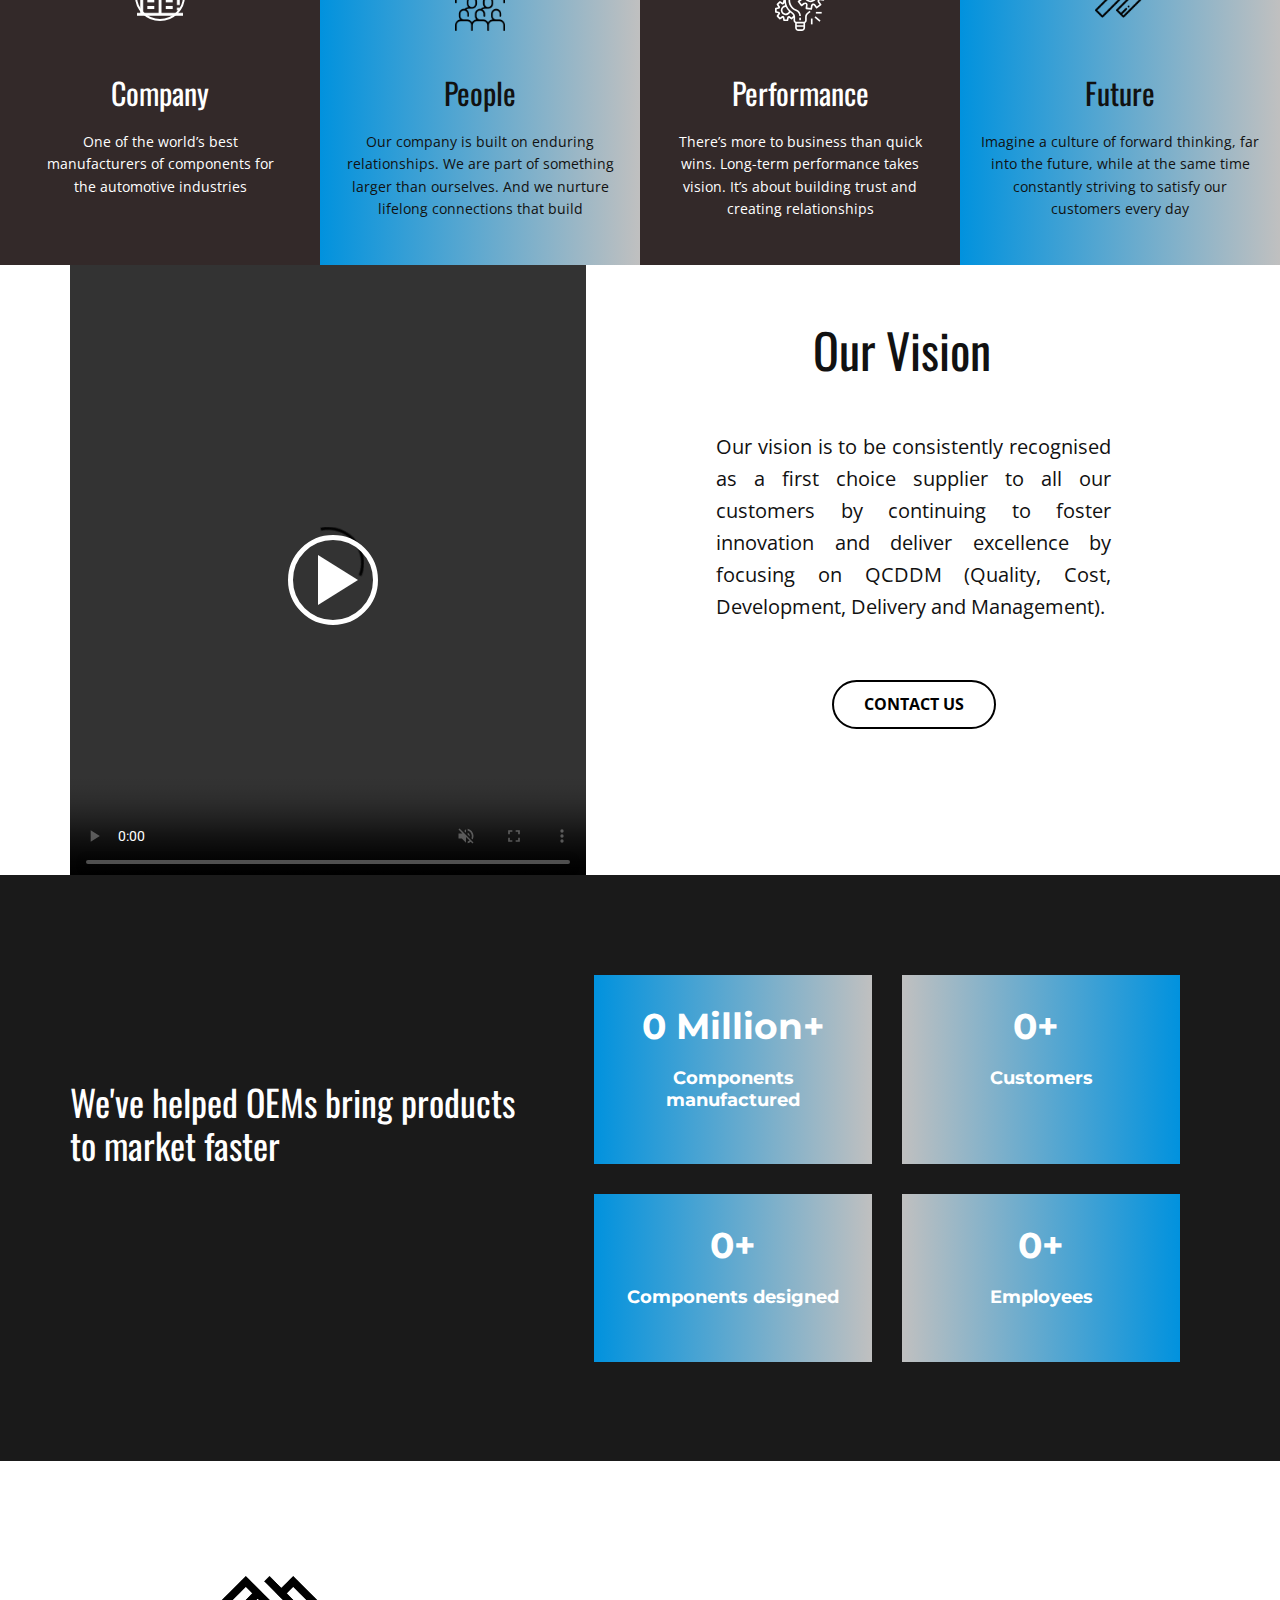
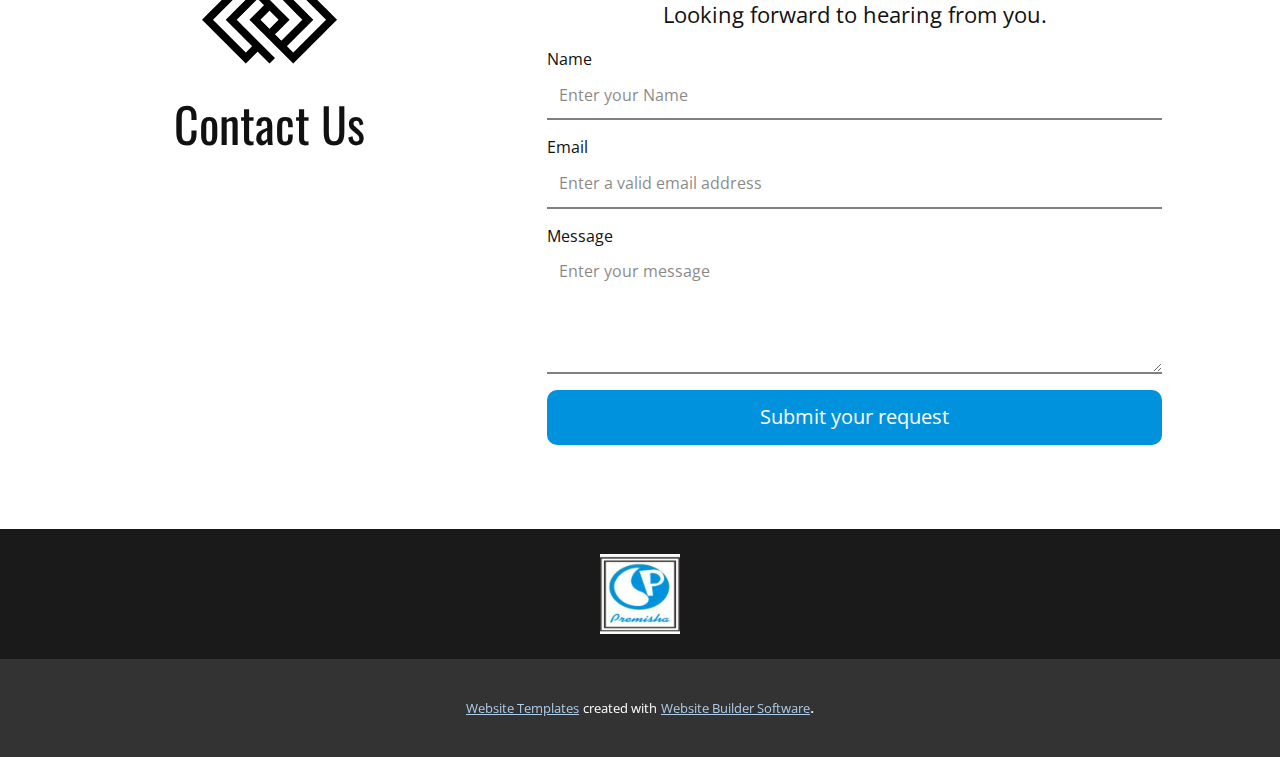
==== commit a228912f: "Website draft 3" ====
--- a/index.html
+++ b/index.html
@@ -1,18 +1,22 @@
 <!DOCTYPE html>
-<html style="font-size: 16px;" lang="en"><head>
+<html style="font-size: 16px;"><head>
     <meta name="viewport" content="width=device-width, initial-scale=1.0">
     <meta charset="utf-8">
-    <meta name="keywords" content="">
-    <meta name="description" content="">
+    <meta name="keywords" content="Sheet Metal Manufacturingc Auto Parts">
+    <meta name="description" content="Premisha is a global automotive component company. We commenced operations in India with our Sheet Metal business in 2007. We design, manufacture, and supply precision metallic components for Automotive vehicles and Speaker OEMs directly worldwide.">
     <title>Home</title>
     <link rel="stylesheet" href="nicepage.css" media="screen">
-<link rel="stylesheet" href="Home.css" media="screen">
+<link rel="stylesheet" href="Premisha-Udyog.css" media="screen">
     <script class="u-script" type="text/javascript" src="jquery-1.9.1.min.js" defer=""></script>
     <script class="u-script" type="text/javascript" src="nicepage.js" defer=""></script>
-    <meta name="generator" content="Nicepage 5.1.6, nicepage.com">
+    <meta name="generator" content="Nicepage 5.2.4, nicepage.com">
+    <meta property="og:title" content="Premisha Udyog">
+    <meta property="og:description" content="Premisha is a global automotive component company. We commenced operations in India with our Sheet Metal business in 2007. We design, manufacture, and supply precision metallic components for Automotive vehicles and Speaker OEMs directly worldwide.">
+    <meta property="og:image" content="images/558483e1-41ec-40b8-abf8-188e399ccf12.png">
+    <meta property="og:url" content="premisha.com">
     <link rel="icon" href="images/favicon.png">
     <link id="u-theme-google-font" rel="stylesheet" href="https://fonts.googleapis.com/css?family=Roboto:100,100i,300,300i,400,400i,500,500i,700,700i,900,900i|Open+Sans:300,300i,400,400i,500,500i,600,600i,700,700i,800,800i">
-    <link id="u-page-google-font" rel="stylesheet" href="https://fonts.googleapis.com/css?family=Oswald:200,300,400,500,600,700|Oswald:200,300,400,500,600,700|Open+Sans:300,300i,400,400i,500,500i,600,600i,700,700i,800,800i|Montserrat:100,100i,200,200i,300,300i,400,400i,500,500i,600,600i,700,700i,800,800i,900,900i">
+    <link id="u-page-google-font" rel="stylesheet" href="https://fonts.googleapis.com/css?family=Oswald:200,300,400,500,600,700|Open+Sans:300,300i,400,400i,500,500i,600,600i,700,700i,800,800i|Oswald:200,300,400,500,600,700|Montserrat:100,100i,200,200i,300,300i,400,400i,500,500i,600,600i,700,700i,800,800i,900,900i">
     
     
     
@@ -27,20 +31,18 @@
 		"@type": "Organization",
 		"name": "Premisha",
 		"url": "/",
-		"logo": "images/logo.png"
+		"logo": "images/558483e1-41ec-40b8-abf8-188e399ccf12.png"
 }</script>
     <meta name="theme-color" content="#478ac9">
-    <meta property="og:title" content="Home">
-    <meta property="og:description" content="">
     <meta property="og:type" content="website">
     <link rel="canonical" href="/">
   </head>
-  <body data-home-page="https://premisha.nicepage.io/Home.html?version=0c2224a0-d45c-42d9-afe8-49ea8f2469a9" data-home-page-title="Home" class="u-body u-xl-mode" data-lang="en"><header class="u-clearfix u-header u-white u-header" id="sec-d4ae"><div class="u-clearfix u-sheet u-sheet-1">
+  <body data-home-page="https://premisha-1.nicepage.io/Premisha-Udyog.html?version=64429393-71b8-4baf-b390-d24f29c86d61" data-home-page-title="Premisha Udyog" class="u-body u-xl-mode" data-lang="en"><header class="u-clearfix u-header u-white u-header" id="sec-d4ae"><div class="u-clearfix u-sheet u-sheet-1">
         <a href="https://nicepage.com" class="u-image u-logo u-image-1" data-image-width="200" data-image-height="200">
-          <img src="images/logo.png" class="u-logo-image u-logo-image-1">
+          <img src="images/558483e1-41ec-40b8-abf8-188e399ccf12.png" class="u-logo-image u-logo-image-1">
         </a>
         <nav class="u-menu u-menu-one-level u-offcanvas u-menu-1">
-          <div class="menu-collapse" style="font-size: 1rem; letter-spacing: 0px; font-weight: 700;">
+          <div class="menu-collapse" style="font-size: 1rem; letter-spacing: 0px; text-transform: uppercase;">
             <a class="u-button-style u-custom-left-right-menu-spacing u-custom-padding-bottom u-custom-top-bottom-menu-spacing u-nav-link u-text-active-palette-1-base u-text-hover-palette-2-base" href="#">
               <svg class="u-svg-link" viewBox="0 0 24 24"><use xlink:href="#menu-hamburger"></use></svg>
               <svg class="u-svg-content" version="1.1" id="menu-hamburger" viewBox="0 0 16 16" x="0px" y="0px" xmlns:xlink="http://www.w3.org/1999/xlink" xmlns="http://www.w3.org/2000/svg"><g><rect y="1" width="16" height="2"></rect><rect y="7" width="16" height="2"></rect><rect y="13" width="16" height="2"></rect>
@@ -68,14 +70,173 @@
         <div class="u-align-center u-container-style u-expanded-width-xs u-group u-group-1">
           <div class="u-container-layout u-container-layout-1">
             <h1 class="u-text u-text-body-alt-color u-title u-text-1">SHEET METAL STAMPING</h1>
-            <a href="Contact-Us.html" class="u-btn u-btn-round u-button-style u-hover-palette-1-dark-1 u-palette-1-base u-radius-50 u-btn-1">Contact Us</a>
-          </div>
-        </div>
-      </div>
-    </section>
-    <section class="u-clearfix u-section-2" id="carousel_7ef1">
-      <div class="u-clearfix u-sheet u-valign-bottom-sm u-valign-bottom-xs u-sheet-1">
-        <div class="u-align-left u-expanded-width-xs u-left-0 u-uploaded-video u-video u-video-1">
+          </div>
+        </div>
+      </div>
+    </section>
+    <section class="u-clearfix u-section-2" id="sec-def1">
+      <div class="u-clearfix u-sheet u-valign-middle-xl u-sheet-1">
+        <div class="u-align-center-md u-align-center-sm u-align-center-xl u-align-center-xs u-container-style u-expanded-width-xs u-group u-group-1">
+          <div class="u-container-layout u-container-layout-1">
+            <h2 class="u-align-center-lg u-text u-text-1">Trusted By</h2>
+          </div>
+        </div>
+        <div class="u-clearfix u-gutter-30 u-layout-wrap u-layout-wrap-1">
+          <div class="u-gutter-0 u-layout">
+            <div class="u-layout-row">
+              <div class="u-align-left u-container-style u-layout-cell u-left-cell u-size-12 u-size-60-md u-layout-cell-1">
+                <div class="u-container-layout u-valign-middle-sm" src="">
+                  <img class="u-image u-image-contain u-image-1" src="images/b040a1fb-9c18-42cb-b932-8f2dd56fd345.png" data-image-width="225" data-image-height="225">
+                </div>
+              </div>
+              <div class="u-align-left u-container-style u-layout-cell u-size-12 u-size-60-md u-layout-cell-2">
+                <div class="u-container-layout u-valign-middle-md" src="">
+                  <img class="u-image u-image-contain u-image-2" src="images/6e160e01-5f8d-4d21-8e14-0f9f104423da.png" data-image-width="253" data-image-height="199">
+                </div>
+              </div>
+              <div class="u-align-left-lg u-align-left-sm u-align-left-xl u-align-left-xs u-container-style u-layout-cell u-size-12 u-size-60-md u-layout-cell-3">
+                <div class="u-container-layout" src="">
+                  <img class="u-image u-image-contain u-image-3" src="images/062dc9fd-3bff-4057-b8d0-8294add7f44b.jpeg" data-image-width="200" data-image-height="200">
+                </div>
+              </div>
+              <div class="u-align-left u-container-style u-layout-cell u-size-12 u-size-60-md u-layout-cell-4">
+                <div class="u-container-layout" src="">
+                  <img class="u-image u-image-contain u-image-4" src="images/1924b6b0-e070-40e5-9ea2-187c37195bcc.png" data-image-width="225" data-image-height="225">
+                </div>
+              </div>
+              <div class="u-align-left u-container-style u-layout-cell u-right-cell u-size-12 u-size-60-md u-layout-cell-5">
+                <div class="u-container-layout" src="">
+                  <img class="u-image u-image-contain u-image-5" src="images/bebbeb4c-5ecc-4dc4-a955-c506763b668a.jpg" data-image-width="1596" data-image-height="1080">
+                </div>
+              </div>
+            </div>
+          </div>
+        </div>
+      </div>
+    </section>
+    <section class="u-clearfix u-grey-90 u-section-3" id="sec-2498">
+      <div class="u-clearfix u-sheet u-sheet-1">
+        <div class="u-clearfix u-expanded-width u-gutter-20 u-layout-wrap u-layout-wrap-1">
+          <div class="u-gutter-0 u-layout">
+            <div class="u-layout-row">
+              <div class="u-size-20 u-size-30-md">
+                <div class="u-layout-col">
+                  <div class="u-container-style u-image u-layout-cell u-left-cell u-size-30 u-image-1" data-image-width="525" data-image-height="1080">
+                    <div class="u-container-layout"></div>
+                  </div>
+                  <div class="u-container-style u-gradient u-layout-cell u-left-cell u-shape-rectangle u-size-30 u-layout-cell-2">
+                    <div class="u-container-layout u-container-layout-2">
+                      <h3 class="u-custom-font u-font-oswald u-text u-text-1">Sheet Metal stamping</h3>
+                      <p class="u-text u-text-2">Premisha is one of the best Sheet Metal Stamping organization in India. We are one of the market leader in Sheet Metal Stamping and machining for 2 wheelers (motorcycles and Scooters), 3 wheelers and 4 wheelers.<br>
+                        <br>We have recently also started Sheet Metal Stamping for speaker basket
+                      </p>
+                    </div>
+                  </div>
+                </div>
+              </div>
+              <div class="u-size-20 u-size-30-md">
+                <div class="u-layout-col">
+                  <div class="u-container-style u-image u-layout-cell u-size-20 u-image-2" data-image-width="525" data-image-height="1080">
+                    <div class="u-container-layout"></div>
+                  </div>
+                  <div class="u-container-style u-image u-layout-cell u-size-20 u-image-3" data-image-width="1440" data-image-height="1080">
+                    <div class="u-container-layout u-valign-middle"></div>
+                  </div>
+                  <div class="u-container-style u-image u-layout-cell u-size-20 u-image-4" data-image-width="1173" data-image-height="750">
+                    <div class="u-container-layout"></div>
+                  </div>
+                </div>
+              </div>
+              <div class="u-size-20 u-size-60-md">
+                <div class="u-layout-col">
+                  <div class="u-container-style u-gradient u-layout-cell u-right-cell u-size-30 u-layout-cell-6">
+                    <div class="u-container-layout u-container-layout-6">
+                      <h3 class="u-custom-font u-font-oswald u-text u-text-3">
+                        <span class="u-text-palette-2-light-1" style="font-weight: 700;">Green Status</span> Supplier for Maruti Suzuki India
+                      </h3>
+                      <p class="u-custom-font u-text u-text-font u-text-4">Premisha takes pride in being the ‘Supplier of choice’ for leading OEMs, nationally and internationally.</p>
+                    </div>
+                  </div>
+                  <div class="u-container-style u-image u-layout-cell u-right-cell u-size-30 u-image-5" data-image-width="525" data-image-height="1080">
+                    <div class="u-container-layout"></div>
+                  </div>
+                </div>
+              </div>
+            </div>
+          </div>
+        </div>
+      </div>
+    </section>
+    <section class="u-clearfix u-section-4" id="carousel_4848">
+      <div class="u-clearfix u-sheet u-valign-middle-lg u-valign-middle-md u-sheet-1">
+        <div class="u-align-center u-container-style u-expanded-width-xs u-group u-shape-rectangle u-group-1">
+          <div class="u-container-layout u-valign-bottom-sm u-container-layout-1">
+            <h1 class="u-text u-title u-text-1">
+              <a class="u-active-none u-border-none u-btn u-button-link u-button-style u-custom-font u-font-oswald u-hover-none u-none u-text-body-color u-btn-1" href="#">GLOBAL SUPPLIER IN AUTOMOTIVE COMPONENTS<br>
+              </a>
+            </h1>
+            <p class="u-text u-text-2">Premisha is a global automotive component company. We commenced operations in India with our Sheet Metal business in 2007. We design, manufacture, and supply precision metallic components for Automotive vehicles and Speaker OEMs directly worldwide.</p>
+            <a href="#" class="u-border-2 u-border-black u-btn u-btn-round u-button-style u-hover-black u-none u-radius-50 u-text-black u-text-hover-white u-btn-2">Contact Us</a>
+          </div>
+        </div>
+        <img class="u-expanded-height-xl u-image u-image-default u-image-1" src="images/98ad3a71-32fe-406a-9f9d-2bdd7ece1d7c.jpg" alt="" data-image-width="525" data-image-height="1080">
+      </div>
+    </section>
+    <section class="u-clearfix u-valign-middle u-section-5" id="sec-c9d1">
+      <div class="u-clearfix u-expanded-width u-layout-wrap u-layout-wrap-1">
+        <div class="u-layout">
+          <div class="u-layout-row">
+            <div class="u-align-center u-container-style u-layout-cell u-left-cell u-palette-2-dark-3 u-size-15 u-size-30-md u-layout-cell-1">
+              <div class="u-container-layout u-valign-middle-sm u-container-layout-1"><span class="u-border-2 u-border-white u-file-icon u-icon u-icon-circle u-text-white u-icon-1"><img src="images/9f0d4384-3fb0-402b-b46f-235b6b70f82d-ca22b9b1.png" alt=""></span>
+                <h3 class="u-custom-font u-font-oswald u-text u-text-1">Company</h3>
+                <p class="u-text u-text-2">One of the world’s best manufacturers of components for the automotive industries</p>
+              </div>
+            </div>
+            <div class="u-align-center-md u-align-center-sm u-container-style u-gradient u-layout-cell u-size-15 u-size-30-md u-layout-cell-2">
+              <div class="u-container-layout u-valign-middle-md u-valign-middle-sm u-container-layout-2"><span class="u-file-icon u-icon u-icon-2"><img src="images/9750a045-eb91-4580-8d73-fc86dc5ab49a.png" alt=""></span>
+                <h3 class="u-align-center-lg u-align-center-xl u-align-center-xs u-custom-font u-font-oswald u-text u-text-3">People</h3>
+                <p class="u-align-center-lg u-align-center-xl u-align-center-xs u-text u-text-4">Our company is built on enduring relationships. We are part of something larger than ourselves. And we nurture lifelong connections that build</p>
+              </div>
+            </div>
+            <div class="u-align-center-md u-align-center-sm u-container-style u-layout-cell u-palette-2-dark-3 u-size-15 u-size-30-md u-layout-cell-3">
+              <div class="u-container-layout u-valign-middle-sm u-container-layout-3"><span class="u-icon u-icon-circle u-text-white u-icon-3"><svg class="u-svg-link" preserveAspectRatio="xMidYMin slice" viewBox="0 0 482.13 482.13" style=""><use xlink:href="#svg-4a5d"></use></svg><svg class="u-svg-content" viewBox="0 0 482.13 482.13" x="0px" y="0px" id="svg-4a5d" style="enable-background:new 0 0 482.13 482.13;"><g><g><path d="M475.266,126.603c-0.001,0-0.001,0-0.002,0l-0.016-0.016l-31.12-4.44c-4.374-0.623-7.415-4.674-6.792-9.048    c0.299-2.102,1.422-3.998,3.12-5.272l25.152-18.864c3.535-2.651,4.251-7.665,1.6-11.2l-28.8-38.4    c-2.651-3.535-7.665-4.251-11.2-1.6l-25.144,18.864c-3.52,2.671-8.538,1.983-11.209-1.537c-1.297-1.709-1.853-3.868-1.543-5.991    l4.448-31.12c0.627-4.374-2.41-8.427-6.783-9.055c-0.003,0-0.006-0.001-0.009-0.001L339.48,2.139    c-4.373-0.628-8.428,2.408-9.056,6.782c0,0.001,0,0.001,0,0.002l-4.448,31.12c-0.623,4.374-4.674,7.415-9.048,6.792    c-2.102-0.299-3.998-1.422-5.272-3.12L292.8,18.563c-2.651-3.535-7.665-4.251-11.2-1.6l-24.04,18.04    c-10.876-1.156-21.844-1.156-32.72,0C153.614,43.144,97.759,99.946,90.816,171.299c-0.216,2.264-0.296,4.512-0.408,6.76h-2.4    c-3.796,0.007-7.065,2.681-7.824,6.4l-5.528,26.288l-22.144-15.272c-3.178-2.193-7.47-1.802-10.2,0.928l-24,24    c-2.726,2.729-3.116,7.015-0.928,10.192l15.2,22.104l-26.296,5.528c-3.678,0.806-6.296,4.067-6.288,7.832v32    c-0.002,3.784,2.649,7.052,6.352,7.832l26.296,5.528l-15.2,22.104c-2.188,3.177-1.798,7.463,0.928,10.192l24,24    c2.73,2.73,7.022,3.121,10.2,0.928l22.104-15.24l5.528,26.296c0.759,3.719,4.028,6.393,7.824,6.4h32    c3.784,0.002,7.052-2.649,7.832-6.352l5.528-26.296l22.104,15.2c3.177,2.188,7.463,1.798,10.192-0.928l12.424-12.464v22.8    c0.036,11.381,6.133,21.88,16,27.552v44.448c0,17.673,14.327,32,32,32h32c17.673,0,32-14.327,32-32v-44.448    c9.867-5.672,15.964-16.171,16-27.552v-31.664c0.217-13.323,7.187-25.623,18.504-32.656c6.639-4.307,12.935-9.122,18.832-14.4    l-10.672-11.92c-5.275,4.728-10.911,9.037-16.856,12.888c-15.885,9.97-25.609,27.334-25.808,46.088v31.664c0,8.837-7.163,16-16,16    h-64c-8.837,0-16-7.163-16-16v-32.328c-0.185-18.399-9.756-35.428-25.376-45.152c-63.407-39.842-82.511-123.541-42.669-186.948    c24.72-39.341,67.862-63.286,114.325-63.452c-0.119,0.285-0.224,0.576-0.312,0.872c-0.297,2.1,0.253,4.233,1.528,5.928    l18.856,25.144c1.988,2.573,2.179,6.107,0.48,8.88c-1.636,2.79-4.799,4.312-8,3.848l-31.12-4.448    c-4.374-0.627-8.427,2.41-9.055,6.783c0,0.003-0.001,0.006-0.001,0.009l-6.792,47.512c-0.627,4.373,2.41,8.427,6.783,9.055    c0.003,0,0.006,0.001,0.009,0.001l31.12,4.448c4.374,0.623,7.415,4.674,6.792,9.048c-0.299,2.102-1.422,3.998-3.12,5.272    l-25.144,18.856c-3.535,2.651-4.251,7.665-1.6,11.2l28.8,38.4c2.651,3.535,7.665,4.251,11.2,1.6l25.152-18.856    c3.538-2.646,8.552-1.923,11.198,1.616c1.266,1.693,1.811,3.819,1.514,5.912l-4.44,31.12c-0.628,4.373,2.408,8.428,6.782,9.056    c0.001,0,0.001,0,0.002,0l47.52,6.792c0.374,0.048,0.751,0.072,1.128,0.072c3.983,0.005,7.362-2.921,7.928-6.864l4.44-31.12    c0.623-4.374,4.674-7.415,9.048-6.792c2.102,0.299,3.998,1.422,5.272,3.12l18.864,25.144c2.651,3.535,7.665,4.251,11.2,1.6    l38.4-28.8c3.535-2.651,4.251-7.665,1.6-11.2l-18.856-25.144c-1.979-2.577-2.17-6.105-0.48-8.88c1.601-2.827,4.793-4.359,8-3.84    l31.12,4.44c4.373,0.628,8.428-2.409,9.056-6.782c0-0.001,0-0.001,0-0.002l6.784-47.52    C482.676,131.285,479.64,127.231,475.266,126.603z M210.112,410.059h64v16h-64V410.059z M210.112,442.059h64v8    c0,8.837-7.163,16-16,16h-32c-8.837,0-16-7.163-16-16V442.059z M146.424,304.099c4.368,3.572,8.932,6.898,13.672,9.96    c7.559,4.777,13.249,12.004,16.12,20.472l-17.16,17.128l-16.616-11.456c-7.276-5.014-17.239-3.18-22.254,4.096    c-1.202,1.745-2.046,3.711-2.482,5.784l-4.192,19.976H94.496l-4.192-19.944c-1.82-8.647-10.305-14.182-18.952-12.362    c-2.073,0.436-4.039,1.28-5.784,2.482l-16.624,11.424l-14.576-14.544l11.448-16.608c5.019-7.273,3.191-17.237-4.082-22.256    c-1.746-1.205-3.714-2.051-5.79-2.488L16,291.563v-19.008l19.944-4.2c8.644-1.833,14.166-10.326,12.333-18.971    c-0.435-2.051-1.268-3.996-2.453-5.725l-11.456-16.656l14.576-14.544l16.632,11.456c7.279,5.009,17.242,3.169,22.251-4.11    c1.2-1.743,2.042-3.707,2.477-5.778l1.4-6.656c1.282,9.218,3.405,18.298,6.344,27.128c-26.323,3.138-45.118,27.022-41.98,53.345    c3.138,26.323,27.022,45.118,53.345,41.98C125.259,327.934,139.13,318.293,146.424,304.099z M134,292.827    c-5.974,16.605-24.277,25.223-40.882,19.25c-16.605-5.974-25.223-24.277-19.25-40.882c4.57-12.703,16.631-21.164,30.131-21.136    c0.104,0,0.2,0,0.304,0C111.66,265.922,121.707,280.391,134,292.827z M460.512,172.971l-23.2-3.312    c-13.122-1.874-25.278,7.245-27.152,20.366c-0.9,6.301,0.74,12.702,4.56,17.794l14.056,18.744l-25.6,19.2l-14.064-18.736    c-7.952-10.605-22.995-12.756-33.599-4.804c-5.092,3.818-8.459,9.503-9.361,15.804l-3.24,23.232l-31.672-4.528l3.312-23.2    c1.879-13.121-7.235-25.281-20.356-27.159c-6.305-0.903-12.709,0.737-17.804,4.559l-18.744,14.056l-19.2-25.6l18.736-14.064    c10.605-7.952,12.756-22.995,4.804-33.599c-3.818-5.092-9.503-8.459-15.804-9.361l-23.2-3.312l4.528-31.672l23.2,3.312    c13.121,1.879,25.281-7.235,27.159-20.356c0.903-6.305-0.737-12.709-4.559-17.804l-14.104-18.76l25.6-19.2l14.064,18.744    c7.952,10.605,22.995,12.756,33.599,4.804c5.092-3.818,8.459-9.503,9.361-15.804l3.312-23.2l31.672,4.52l-3.312,23.2    c-1.874,13.122,7.244,25.278,20.366,27.152c6.301,0.9,12.702-0.74,17.794-4.56l18.744-14.056l19.2,25.6l-18.744,14.064    c-10.605,7.952-12.756,22.995-4.804,33.599c3.818,5.092,9.503,8.459,15.804,9.361l23.2,3.312L460.512,172.971z"></path>
+</g>
+</g><g><g><path d="M344,76.171c-35.346,0-64,28.654-64,64c0,35.346,28.654,64,64,64c35.346,0,64-28.654,64-64    C407.96,104.841,379.33,76.21,344,76.171z M344,188.171c-26.51,0-48-21.49-48-48s21.49-48,48-48c26.51,0,48,21.49,48,48    C391.969,166.668,370.497,188.14,344,188.171z"></path>
+</g>
+</g><g><g><rect x="234.112" y="354.059" width="16" height="24"></rect>
+</g>
+</g><g><g><path d="M207.12,275.491c-49.385-19.292-73.78-74.966-54.487-124.351c7.476-19.136,20.893-35.369,38.279-46.313l-8.552-13.536    c-52.336,32.971-68.035,102.126-35.064,154.462c12.769,20.269,31.701,35.91,54.016,44.626c19.752,7.568,32.795,26.528,32.8,47.68    h16C250.137,310.307,233.035,285.418,207.12,275.491z"></path>
+</g>
+</g><g><g><rect x="394.112" y="298.059" width="56" height="16"></rect>
+</g>
+</g><g><g><rect x="402.113" y="334.822" transform="matrix(0.6401 -0.7683 0.7683 0.6401 -133.6437 446.8239)" width="16" height="62.48"></rect>
+</g>
+</g><g><g><rect x="346.112" y="362.059" width="16" height="56"></rect>
+</g>
+</g><g><g><rect x="9.128" y="130.058" transform="matrix(0.9701 -0.2425 0.2425 0.9701 -32.2251 14.3351)" width="65.968" height="15.992"></rect>
+</g>
+</g><g><g><rect x="46.111" y="35.657" transform="matrix(0.5812 -0.8137 0.8137 0.5812 -34.3557 73.3688)" width="15.992" height="68.816"></rect>
+</g>
+</g><g><g><rect x="97.938" y="1.024" transform="matrix(0.9688 -0.2477 0.2477 0.9688 -5.133 27.2971)" width="16" height="66.056"></rect>
+</g>
+</g></svg></span>
+                <h3 class="u-align-center-lg u-align-center-xl u-align-center-xs u-custom-font u-font-oswald u-text u-text-5">Performance</h3>
+                <p class="u-align-center-lg u-align-center-xl u-align-center-xs u-text u-text-6">There’s more to business than quick wins. Long-term performance takes vision. It’s about building trust and creating relationships</p>
+              </div>
+            </div>
+            <div class="u-align-center-md u-align-center-sm u-align-center-xl u-align-center-xs u-container-style u-gradient u-layout-cell u-right-cell u-size-15 u-size-30-md u-layout-cell-4">
+              <div class="u-container-layout u-valign-middle-sm u-container-layout-4"><span class="u-file-icon u-icon u-icon-4"><img src="images/49e73a2f-ac10-4ccf-bbd3-f090443805cc.png" alt=""></span>
+                <h3 class="u-align-center-lg u-custom-font u-font-oswald u-text u-text-7">Future</h3>
+                <p class="u-align-center-lg u-text u-text-8">Imagine a culture of forward thinking, far into the future, while at the same time constantly striving to satisfy our customers every day</p>
+              </div>
+            </div>
+          </div>
+        </div>
+      </div>
+    </section>
+    <section class="u-clearfix u-section-6" id="carousel_7ef1">
+      <div class="u-clearfix u-sheet u-valign-bottom-sm u-valign-middle-xs u-valign-top-xl u-sheet-1">
+        <div class="u-align-left u-left-0 u-uploaded-video u-video u-video-1">
           <div class="embed-responsive">
             <video class="embed-responsive-item" loop="" muted="1" controls="">
               <source src="files/20221219_1434551.mp4" type="video/mp4">
@@ -84,89 +245,19 @@
             <button class="u-video-poster"></button>
           </div>
         </div>
-        <div class="u-container-style u-expanded-width-xs u-gradient u-group u-group-1">
-          <div class="u-container-layout u-container-layout-1">
+        <div class="u-container-style u-expanded-width-xs u-group u-shape-rectangle u-group-1">
+          <div class="u-container-layout u-valign-bottom-xl u-valign-top-xs u-container-layout-1">
             <h1 class="u-text u-title u-text-1">
-              <a class="u-active-none u-border-none u-btn u-button-link u-button-style u-hover-none u-none u-text-body-color u-btn-1" href="Home.html">Our Vision</a>
+              <a class="u-active-none u-border-none u-btn u-button-link u-button-style u-custom-font u-font-oswald u-hover-none u-none u-text-body-color u-btn-1" href="#">Our Vision</a>
             </h1>
-            <p class="u-align-justify u-text u-text-2">Our vision is to be consistently recognised as a first choice supplier to all our customers by continuing to foster innovation and deliver excellence by focusing on QCDDM (Quality, Cost, Development, Delivery and Management).</p>
-            <a href="Contact-Us.html" class="u-border-2 u-border-black u-btn u-btn-round u-button-style u-hover-black u-none u-radius-50 u-text-black u-text-hover-white u-btn-2">Contact Us</a>
-          </div>
-        </div>
-      </div>
-    </section>
-    <section class="u-clearfix u-valign-bottom-xs u-section-3" id="sec-c9d1">
-      <div class="u-clearfix u-expanded-width u-layout-wrap u-layout-wrap-1">
-        <div class="u-layout">
-          <div class="u-layout-row">
-            <div class="u-align-center u-container-style u-layout-cell u-left-cell u-palette-2-dark-3 u-size-15 u-size-30-md u-layout-cell-1">
-              <div class="u-container-layout u-valign-middle-sm u-container-layout-1"><span class="u-border-2 u-border-white u-file-icon u-icon u-icon-circle u-text-white u-icon-1"><img src="images/3082946-ca22b9b1.png" alt=""></span>
-                <h3 class="u-text u-text-1">Company</h3>
-                <p class="u-text u-text-2">One of the world’s best and fastest-growing manufacturers of components for the automotive and transport industries</p>
-              </div>
-            </div>
-            <div class="u-align-center-md u-align-center-sm u-container-style u-gradient u-layout-cell u-size-15 u-size-30-md u-layout-cell-2">
-              <div class="u-container-layout u-valign-middle-md u-valign-middle-sm u-container-layout-2"><span class="u-file-icon u-icon u-icon-2"><img src="images/3369137.png" alt=""></span>
-                <h3 class="u-align-center-lg u-align-center-xl u-align-center-xs u-text u-text-3">People</h3>
-                <p class="u-align-center-lg u-align-center-xl u-align-center-xs u-text u-text-4">Our company is built on enduring relationships. We are part of something larger than ourselves. And we nurture lifelong connections that build</p>
-              </div>
-            </div>
-            <div class="u-align-center-md u-align-center-sm u-container-style u-layout-cell u-palette-2-dark-3 u-size-15 u-size-30-md u-layout-cell-3">
-              <div class="u-container-layout u-valign-middle-sm u-container-layout-3"><span class="u-icon u-icon-circle u-text-white u-icon-3"><svg class="u-svg-link" preserveAspectRatio="xMidYMin slice" viewBox="0 0 482.13 482.13" style=""><use xlink:href="#svg-4a5d"></use></svg><svg class="u-svg-content" viewBox="0 0 482.13 482.13" x="0px" y="0px" id="svg-4a5d" style="enable-background:new 0 0 482.13 482.13;"><g><g><path d="M475.266,126.603c-0.001,0-0.001,0-0.002,0l-0.016-0.016l-31.12-4.44c-4.374-0.623-7.415-4.674-6.792-9.048    c0.299-2.102,1.422-3.998,3.12-5.272l25.152-18.864c3.535-2.651,4.251-7.665,1.6-11.2l-28.8-38.4    c-2.651-3.535-7.665-4.251-11.2-1.6l-25.144,18.864c-3.52,2.671-8.538,1.983-11.209-1.537c-1.297-1.709-1.853-3.868-1.543-5.991    l4.448-31.12c0.627-4.374-2.41-8.427-6.783-9.055c-0.003,0-0.006-0.001-0.009-0.001L339.48,2.139    c-4.373-0.628-8.428,2.408-9.056,6.782c0,0.001,0,0.001,0,0.002l-4.448,31.12c-0.623,4.374-4.674,7.415-9.048,6.792    c-2.102-0.299-3.998-1.422-5.272-3.12L292.8,18.563c-2.651-3.535-7.665-4.251-11.2-1.6l-24.04,18.04    c-10.876-1.156-21.844-1.156-32.72,0C153.614,43.144,97.759,99.946,90.816,171.299c-0.216,2.264-0.296,4.512-0.408,6.76h-2.4    c-3.796,0.007-7.065,2.681-7.824,6.4l-5.528,26.288l-22.144-15.272c-3.178-2.193-7.47-1.802-10.2,0.928l-24,24    c-2.726,2.729-3.116,7.015-0.928,10.192l15.2,22.104l-26.296,5.528c-3.678,0.806-6.296,4.067-6.288,7.832v32    c-0.002,3.784,2.649,7.052,6.352,7.832l26.296,5.528l-15.2,22.104c-2.188,3.177-1.798,7.463,0.928,10.192l24,24    c2.73,2.73,7.022,3.121,10.2,0.928l22.104-15.24l5.528,26.296c0.759,3.719,4.028,6.393,7.824,6.4h32    c3.784,0.002,7.052-2.649,7.832-6.352l5.528-26.296l22.104,15.2c3.177,2.188,7.463,1.798,10.192-0.928l12.424-12.464v22.8    c0.036,11.381,6.133,21.88,16,27.552v44.448c0,17.673,14.327,32,32,32h32c17.673,0,32-14.327,32-32v-44.448    c9.867-5.672,15.964-16.171,16-27.552v-31.664c0.217-13.323,7.187-25.623,18.504-32.656c6.639-4.307,12.935-9.122,18.832-14.4    l-10.672-11.92c-5.275,4.728-10.911,9.037-16.856,12.888c-15.885,9.97-25.609,27.334-25.808,46.088v31.664c0,8.837-7.163,16-16,16    h-64c-8.837,0-16-7.163-16-16v-32.328c-0.185-18.399-9.756-35.428-25.376-45.152c-63.407-39.842-82.511-123.541-42.669-186.948    c24.72-39.341,67.862-63.286,114.325-63.452c-0.119,0.285-0.224,0.576-0.312,0.872c-0.297,2.1,0.253,4.233,1.528,5.928    l18.856,25.144c1.988,2.573,2.179,6.107,0.48,8.88c-1.636,2.79-4.799,4.312-8,3.848l-31.12-4.448    c-4.374-0.627-8.427,2.41-9.055,6.783c0,0.003-0.001,0.006-0.001,0.009l-6.792,47.512c-0.627,4.373,2.41,8.427,6.783,9.055    c0.003,0,0.006,0.001,0.009,0.001l31.12,4.448c4.374,0.623,7.415,4.674,6.792,9.048c-0.299,2.102-1.422,3.998-3.12,5.272    l-25.144,18.856c-3.535,2.651-4.251,7.665-1.6,11.2l28.8,38.4c2.651,3.535,7.665,4.251,11.2,1.6l25.152-18.856    c3.538-2.646,8.552-1.923,11.198,1.616c1.266,1.693,1.811,3.819,1.514,5.912l-4.44,31.12c-0.628,4.373,2.408,8.428,6.782,9.056    c0.001,0,0.001,0,0.002,0l47.52,6.792c0.374,0.048,0.751,0.072,1.128,0.072c3.983,0.005,7.362-2.921,7.928-6.864l4.44-31.12    c0.623-4.374,4.674-7.415,9.048-6.792c2.102,0.299,3.998,1.422,5.272,3.12l18.864,25.144c2.651,3.535,7.665,4.251,11.2,1.6    l38.4-28.8c3.535-2.651,4.251-7.665,1.6-11.2l-18.856-25.144c-1.979-2.577-2.17-6.105-0.48-8.88c1.601-2.827,4.793-4.359,8-3.84    l31.12,4.44c4.373,0.628,8.428-2.409,9.056-6.782c0-0.001,0-0.001,0-0.002l6.784-47.52    C482.676,131.285,479.64,127.231,475.266,126.603z M210.112,410.059h64v16h-64V410.059z M210.112,442.059h64v8    c0,8.837-7.163,16-16,16h-32c-8.837,0-16-7.163-16-16V442.059z M146.424,304.099c4.368,3.572,8.932,6.898,13.672,9.96    c7.559,4.777,13.249,12.004,16.12,20.472l-17.16,17.128l-16.616-11.456c-7.276-5.014-17.239-3.18-22.254,4.096    c-1.202,1.745-2.046,3.711-2.482,5.784l-4.192,19.976H94.496l-4.192-19.944c-1.82-8.647-10.305-14.182-18.952-12.362    c-2.073,0.436-4.039,1.28-5.784,2.482l-16.624,11.424l-14.576-14.544l11.448-16.608c5.019-7.273,3.191-17.237-4.082-22.256    c-1.746-1.205-3.714-2.051-5.79-2.488L16,291.563v-19.008l19.944-4.2c8.644-1.833,14.166-10.326,12.333-18.971    c-0.435-2.051-1.268-3.996-2.453-5.725l-11.456-16.656l14.576-14.544l16.632,11.456c7.279,5.009,17.242,3.169,22.251-4.11    c1.2-1.743,2.042-3.707,2.477-5.778l1.4-6.656c1.282,9.218,3.405,18.298,6.344,27.128c-26.323,3.138-45.118,27.022-41.98,53.345    c3.138,26.323,27.022,45.118,53.345,41.98C125.259,327.934,139.13,318.293,146.424,304.099z M134,292.827    c-5.974,16.605-24.277,25.223-40.882,19.25c-16.605-5.974-25.223-24.277-19.25-40.882c4.57-12.703,16.631-21.164,30.131-21.136    c0.104,0,0.2,0,0.304,0C111.66,265.922,121.707,280.391,134,292.827z M460.512,172.971l-23.2-3.312    c-13.122-1.874-25.278,7.245-27.152,20.366c-0.9,6.301,0.74,12.702,4.56,17.794l14.056,18.744l-25.6,19.2l-14.064-18.736    c-7.952-10.605-22.995-12.756-33.599-4.804c-5.092,3.818-8.459,9.503-9.361,15.804l-3.24,23.232l-31.672-4.528l3.312-23.2    c1.879-13.121-7.235-25.281-20.356-27.159c-6.305-0.903-12.709,0.737-17.804,4.559l-18.744,14.056l-19.2-25.6l18.736-14.064    c10.605-7.952,12.756-22.995,4.804-33.599c-3.818-5.092-9.503-8.459-15.804-9.361l-23.2-3.312l4.528-31.672l23.2,3.312    c13.121,1.879,25.281-7.235,27.159-20.356c0.903-6.305-0.737-12.709-4.559-17.804l-14.104-18.76l25.6-19.2l14.064,18.744    c7.952,10.605,22.995,12.756,33.599,4.804c5.092-3.818,8.459-9.503,9.361-15.804l3.312-23.2l31.672,4.52l-3.312,23.2    c-1.874,13.122,7.244,25.278,20.366,27.152c6.301,0.9,12.702-0.74,17.794-4.56l18.744-14.056l19.2,25.6l-18.744,14.064    c-10.605,7.952-12.756,22.995-4.804,33.599c3.818,5.092,9.503,8.459,15.804,9.361l23.2,3.312L460.512,172.971z"></path>
-</g>
-</g><g><g><path d="M344,76.171c-35.346,0-64,28.654-64,64c0,35.346,28.654,64,64,64c35.346,0,64-28.654,64-64    C407.96,104.841,379.33,76.21,344,76.171z M344,188.171c-26.51,0-48-21.49-48-48s21.49-48,48-48c26.51,0,48,21.49,48,48    C391.969,166.668,370.497,188.14,344,188.171z"></path>
-</g>
-</g><g><g><rect x="234.112" y="354.059" width="16" height="24"></rect>
-</g>
-</g><g><g><path d="M207.12,275.491c-49.385-19.292-73.78-74.966-54.487-124.351c7.476-19.136,20.893-35.369,38.279-46.313l-8.552-13.536    c-52.336,32.971-68.035,102.126-35.064,154.462c12.769,20.269,31.701,35.91,54.016,44.626c19.752,7.568,32.795,26.528,32.8,47.68    h16C250.137,310.307,233.035,285.418,207.12,275.491z"></path>
-</g>
-</g><g><g><rect x="394.112" y="298.059" width="56" height="16"></rect>
-</g>
-</g><g><g><rect x="402.113" y="334.822" transform="matrix(0.6401 -0.7683 0.7683 0.6401 -133.6437 446.8239)" width="16" height="62.48"></rect>
-</g>
-</g><g><g><rect x="346.112" y="362.059" width="16" height="56"></rect>
-</g>
-</g><g><g><rect x="9.128" y="130.058" transform="matrix(0.9701 -0.2425 0.2425 0.9701 -32.2251 14.3351)" width="65.968" height="15.992"></rect>
-</g>
-</g><g><g><rect x="46.111" y="35.657" transform="matrix(0.5812 -0.8137 0.8137 0.5812 -34.3557 73.3688)" width="15.992" height="68.816"></rect>
-</g>
-</g><g><g><rect x="97.938" y="1.024" transform="matrix(0.9688 -0.2477 0.2477 0.9688 -5.133 27.2971)" width="16" height="66.056"></rect>
-</g>
-</g></svg></span>
-                <h3 class="u-align-center-lg u-align-center-xl u-align-center-xs u-text u-text-5">Performance</h3>
-                <p class="u-align-center-lg u-align-center-xl u-align-center-xs u-text u-text-6">There’s more to business than quick wins. Long-term performance takes vision. It’s about building trust and creating relationships</p>
-              </div>
-            </div>
-            <div class="u-align-center-md u-align-center-sm u-align-center-xl u-align-center-xs u-container-style u-gradient u-layout-cell u-right-cell u-size-15 u-size-30-md u-layout-cell-4">
-              <div class="u-container-layout u-valign-middle-sm u-container-layout-4"><span class="u-file-icon u-icon u-icon-4"><img src="images/585575.png" alt=""></span>
-                <h3 class="u-align-center-lg u-text u-text-7">Future</h3>
-                <p class="u-align-center-lg u-text u-text-8">Imagine a culture of forward thinking, far into the future, while at the same time constantly striving to satisfy our customers every day</p>
-              </div>
-            </div>
-          </div>
-        </div>
-      </div>
-    </section>
-    <section class="u-clearfix u-valign-middle-sm u-section-4" id="sec-31f2">
-      <div class="u-clearfix u-expanded-width u-layout-wrap u-layout-wrap-1">
-        <div class="u-layout">
-          <div class="u-layout-row">
-            <div class="u-container-style u-image u-layout-cell u-left-cell u-size-30 u-image-1" data-image-width="525" data-image-height="1080">
-              <div class="u-container-layout"></div>
-            </div>
-            <div class="u-align-center u-container-style u-layout-cell u-right-cell u-size-30 u-white u-layout-cell-2">
-              <div class="u-container-layout u-container-layout-2">
-                <h2 class="u-text u-text-1">A GLOBAL SUPPLIER IN AUTOMOTIVE COMPONENTS</h2>
-                <p class="u-custom-font u-font-open-sans u-text u-text-2">Premisha is a global automotive component company. We commenced operations in India with our Sheet Metal business in 2007. We design, manufacture, and supply precision metallic components for Automotive vehicles and Speaker OEMs directly worldwide.</p>
-                <a href="Contact-Us.html" class="u-border-2 u-border-black u-btn u-btn-round u-button-style u-hover-black u-none u-radius-50 u-text-black u-text-hover-white u-btn-1">Contact Us</a>
-              </div>
-            </div>
-          </div>
-        </div>
-      </div>
-    </section>
-    <section class="u-clearfix u-grey-90 u-section-5" id="carousel_3959">
-      <div class="u-clearfix u-sheet u-sheet-1">
+            <p class="u-align-center-xs u-align-justify-lg u-align-justify-md u-align-justify-sm u-align-justify-xl u-text u-text-2">Our vision is to be consistently recognised as a first choice supplier to all our customers by continuing to foster innovation and deliver excellence by focusing on QCDDM (Quality, Cost, Development, Delivery and Management).</p>
+            <a href="#" class="u-border-2 u-border-black u-btn u-btn-round u-button-style u-hover-black u-none u-radius-50 u-text-black u-text-hover-white u-btn-2">Contact Us</a>
+          </div>
+        </div>
+      </div>
+    </section>
+    <section class="u-clearfix u-grey-90 u-section-7" id="carousel_3959">
+      <div class="u-clearfix u-sheet u-valign-middle-lg u-valign-middle-md u-valign-middle-sm u-valign-middle-xs u-sheet-1">
         <div class="u-clearfix u-expanded-width u-layout-wrap u-layout-wrap-1">
           <div class="u-layout">
             <div class="u-layout-row">
@@ -212,101 +303,8 @@
         </div>
       </div>
     </section>
-    <section class="u-clearfix u-grey-90 u-section-6" id="sec-2498">
-      <div class="u-clearfix u-sheet u-sheet-1">
-        <div class="u-clearfix u-expanded-width u-gutter-20 u-layout-wrap u-layout-wrap-1">
-          <div class="u-gutter-0 u-layout">
-            <div class="u-layout-row">
-              <div class="u-size-20 u-size-30-md">
-                <div class="u-layout-col">
-                  <div class="u-container-style u-image u-layout-cell u-left-cell u-size-30 u-image-1" data-image-width="525" data-image-height="1080">
-                    <div class="u-container-layout"></div>
-                  </div>
-                  <div class="u-container-style u-gradient u-layout-cell u-left-cell u-shape-rectangle u-size-30 u-layout-cell-2">
-                    <div class="u-container-layout u-container-layout-2">
-                      <h3 class="u-text u-text-1">Sheet Metal stamping</h3>
-                      <p class="u-text u-text-2">Premisha is one of the best Sheet Metal Stamping organization in India. We are one of the market leader in Sheet Metal Stamping and machining for 2 wheelers (motorcycles and Scooters), 3 wheelers and 4 wheelers.<br>
-                        <br>We have recently also started Sheet Metal Stamping for speaker basket
-                      </p>
-                    </div>
-                  </div>
-                </div>
-              </div>
-              <div class="u-size-20 u-size-30-md">
-                <div class="u-layout-col">
-                  <div class="u-container-style u-image u-layout-cell u-size-20 u-image-2" data-image-width="525" data-image-height="1080">
-                    <div class="u-container-layout"></div>
-                  </div>
-                  <div class="u-container-style u-image u-layout-cell u-size-20 u-image-3" data-image-width="1440" data-image-height="1080">
-                    <div class="u-container-layout u-valign-middle"></div>
-                  </div>
-                  <div class="u-container-style u-image u-layout-cell u-size-20 u-image-4" data-image-width="1173" data-image-height="750">
-                    <div class="u-container-layout"></div>
-                  </div>
-                </div>
-              </div>
-              <div class="u-size-20 u-size-60-md">
-                <div class="u-layout-col">
-                  <div class="u-container-style u-gradient u-layout-cell u-right-cell u-size-30 u-layout-cell-6">
-                    <div class="u-container-layout u-container-layout-6">
-                      <h3 class="u-text u-text-3">
-                        <span class="u-text-palette-2-light-1" style="font-weight: 700;">Green Status</span> Supplier for Maruti Suzuki India
-                      </h3>
-                      <p class="u-text u-text-4">Premisha takes pride in being the ‘Supplier of choice’ for leading OEMs, nationally and internationally.</p>
-                    </div>
-                  </div>
-                  <div class="u-container-style u-image u-layout-cell u-right-cell u-size-30 u-image-5" data-image-width="525" data-image-height="1080">
-                    <div class="u-container-layout"></div>
-                  </div>
-                </div>
-              </div>
-            </div>
-          </div>
-        </div>
-      </div>
-    </section>
-    <section class="u-clearfix u-section-7" id="sec-def1">
-      <div class="u-clearfix u-sheet u-valign-middle-xl u-sheet-1">
-        <div class="u-align-center-md u-align-center-sm u-align-center-xl u-align-center-xs u-container-style u-expanded-width-xs u-group u-group-1">
-          <div class="u-container-layout u-container-layout-1">
-            <h2 class="u-align-center-lg u-text u-text-1">Trusted By</h2>
-          </div>
-        </div>
-        <div class="u-clearfix u-gutter-30 u-layout-wrap u-layout-wrap-1">
-          <div class="u-gutter-0 u-layout">
-            <div class="u-layout-row">
-              <div class="u-align-left u-container-style u-layout-cell u-left-cell u-size-12 u-size-60-md u-layout-cell-1">
-                <div class="u-container-layout" src="">
-                  <img class="u-image u-image-contain u-image-1" src="images/download.png" data-image-width="225" data-image-height="225">
-                </div>
-              </div>
-              <div class="u-align-left u-container-style u-layout-cell u-size-12 u-size-60-md u-layout-cell-2">
-                <div class="u-container-layout u-valign-middle-md u-valign-middle-sm" src="">
-                  <img class="u-image u-image-contain u-image-2" src="images/download1.png" data-image-width="253" data-image-height="199">
-                </div>
-              </div>
-              <div class="u-align-left-lg u-align-left-sm u-align-left-xl u-align-left-xs u-container-style u-layout-cell u-size-12 u-size-60-md u-layout-cell-3">
-                <div class="u-container-layout" src="">
-                  <img class="u-image u-image-contain u-image-3" src="images/download.jpeg" data-image-width="200" data-image-height="200">
-                </div>
-              </div>
-              <div class="u-align-left u-container-style u-layout-cell u-size-12 u-size-60-md u-layout-cell-4">
-                <div class="u-container-layout" src="">
-                  <img class="u-image u-image-contain u-image-4" src="images/download2.png" data-image-width="225" data-image-height="225">
-                </div>
-              </div>
-              <div class="u-align-left u-container-style u-layout-cell u-right-cell u-size-12 u-size-60-md u-layout-cell-5">
-                <div class="u-container-layout" src="">
-                  <img class="u-image u-image-contain u-image-5" src="images/maruti-suzuki.jpg" data-image-width="1596" data-image-height="1080">
-                </div>
-              </div>
-            </div>
-          </div>
-        </div>
-      </div>
-    </section>
-    <section class="u-clearfix u-gradient u-section-8" id="sec-1b4c">
-      <div class="u-clearfix u-sheet u-sheet-1">
+    <section class="u-clearfix u-section-8" id="sec-1b4c">
+      <div class="u-clearfix u-sheet u-valign-middle-lg u-valign-middle-md u-valign-middle-sm u-valign-middle-xs u-sheet-1">
         <div class="u-align-center u-container-style u-expanded-width-xs u-group u-group-1">
           <div class="u-container-layout">
             <img src="images/Untitled1.png" alt="" class="u-image u-image-contain u-image-default u-image-1" data-image-width="262" data-image-height="170">
@@ -335,7 +333,7 @@
             <div class="u-form-send-message u-form-send-success"> Thank you! Your message has been sent. </div>
             <div class="u-form-send-error u-form-send-message"> Unable to send your message. Please fix errors then try again. </div>
             <input type="hidden" value="" name="recaptchaResponse">
-            <input type="hidden" name="formServices" value="8cbfa97b-715b-41b4-833b-89fee10cf463">
+            <input type="hidden" name="formServices" value="">
           </form>
         </div>
       </div>
@@ -344,8 +342,19 @@
     
     <footer class="u-clearfix u-footer u-grey-90 u-footer" id="sec-5249"><div class="u-clearfix u-sheet u-valign-middle u-sheet-1">
         <a href="https://nicepage.com" class="u-image u-logo u-image-1" data-image-width="200" data-image-height="200">
-          <img src="images/logo.png" class="u-logo-image u-logo-image-1">
+          <img src="images/558483e1-41ec-40b8-abf8-188e399ccf12.png" class="u-logo-image u-logo-image-1">
         </a>
       </div></footer>
+    <section class="u-backlink u-clearfix u-grey-80">
+      <a class="u-link" href="https://nicepage.com/website-templates" target="_blank">
+        <span>Website Templates</span>
+      </a>
+      <p class="u-text">
+        <span>created with</span>
+      </p>
+      <a class="u-link" href="" target="_blank">
+        <span>Website Builder Software</span>
+      </a>. 
+    </section>
   
 </body></html>--- a/nicepage.css
+++ b/nicepage.css
@@ -2394,9 +2394,6 @@
 .u-form-horizontal .u-form-submit {
   margin-right: 0 !important;
 }
-.u-form-vertical .u-form-submit {
-  margin-bottom: 0 !important;
-}
 @media (max-width: 767px) {
   .u-form-horizontal {
     flex-direction: column;
@@ -2560,9 +2557,6 @@
 .u-form-number {
   --progress: 0%;
 }
-.u-form-number input {
-  width: auto;
-}
 .u-form-number .u-input-row {
   flex: 1;
 }
@@ -2581,7 +2575,7 @@
   width: var(--range-width);
 }
 .u-form-number-layout-range-number.u-form-number input[type="range"] {
-  flex-grow: 1;
+  flex: 1 1 0;
 }
 .u-form-number input[type="range"]:focus {
   outline: none;
@@ -20994,6 +20988,257 @@
   left: 0;
   height: 100%;
   width: 100%;
+}
+.qs-datepicker-container {
+  font-size: 1rem;
+  font-family: sans-serif;
+  color: #000;
+  position: absolute;
+  width: 15.625em;
+  display: flex;
+  flex-direction: column;
+  z-index: 9001;
+  -webkit-user-select: none;
+  -ms-user-select: none;
+  user-select: none;
+  border: 1px solid grey;
+  border-radius: .263921875em;
+  overflow: hidden;
+  background: #fff;
+  box-shadow: 0 1.25em 1.25em -0.9375em rgba(0, 0, 0, 0.3);
+}
+.qs-datepicker-container * {
+  box-sizing: border-box;
+}
+.qs-centered {
+  position: fixed;
+  top: 50%;
+  left: 50%;
+  transform: translate(-50%, -50%);
+}
+.qs-hidden {
+  display: none;
+}
+.qs-overlay {
+  position: absolute;
+  top: 0;
+  left: 0;
+  background: rgba(0, 0, 0, 0.75);
+  color: #fff;
+  width: 100%;
+  height: 100%;
+  padding: .5em;
+  z-index: 1;
+  opacity: 1;
+  transition: opacity .3s;
+  display: flex;
+  flex-direction: column;
+}
+.qs-overlay.qs-hidden {
+  opacity: 0;
+  z-index: -1;
+}
+.qs-overlay .qs-overlay-year {
+  background: rgba(0, 0, 0, 0);
+  border: none;
+  border-bottom: 1px solid #fff;
+  border-radius: 0;
+  color: #fff;
+  font-size: .875em;
+  padding: .25em 0;
+  width: 80%;
+  text-align: center;
+  margin: 0 auto;
+  display: block;
+}
+.qs-overlay .qs-overlay-year::-webkit-inner-spin-button {
+  -webkit-appearance: none;
+}
+.qs-overlay .qs-close {
+  padding: .5em;
+  cursor: pointer;
+  position: absolute;
+  top: 0;
+  right: 0;
+}
+.qs-overlay .qs-submit {
+  border: 1px solid #fff;
+  border-radius: .263921875em;
+  padding: .5em;
+  margin: 0 auto auto;
+  cursor: pointer;
+  background: rgba(128, 128, 128, 0.4);
+}
+.qs-overlay .qs-submit.qs-disabled {
+  color: grey;
+  border-color: grey;
+  cursor: not-allowed;
+}
+.qs-overlay .qs-overlay-month-container {
+  display: flex;
+  flex-wrap: wrap;
+  flex-grow: 1;
+}
+.qs-overlay .qs-overlay-month {
+  display: flex;
+  justify-content: center;
+  align-items: center;
+  width: calc(33.33333333%);
+  cursor: pointer;
+  opacity: .5;
+  transition: opacity 0.15s;
+}
+.qs-overlay .qs-overlay-month.active,
+.qs-overlay .qs-overlay-month:hover {
+  opacity: 1;
+}
+.qs-controls {
+  width: 100%;
+  display: flex;
+  justify-content: space-between;
+  align-items: center;
+  flex-grow: 1;
+  flex-shrink: 0;
+  background: #d3d3d3;
+  filter: blur(0);
+  transition: filter .3s;
+  transition: filter 0.3s;
+}
+.qs-controls.qs-blur {
+  filter: blur(5px);
+}
+.qs-arrow {
+  height: 1.5625em;
+  width: 1.5625em;
+  position: relative;
+  cursor: pointer;
+  border-radius: .263921875em;
+  transition: background 0.15s;
+}
+.qs-arrow:hover {
+  background: rgba(0, 0, 0, 0.1);
+}
+.qs-arrow:hover.qs-left:after {
+  border-right-color: #000;
+}
+.qs-arrow:hover.qs-right:after {
+  border-left-color: #000;
+}
+.qs-arrow:after {
+  content: "";
+  border: 0.390625em solid rgba(0, 0, 0, 0);
+  position: absolute;
+  top: 50%;
+  transition: border 0.2s;
+}
+.qs-arrow.qs-left:after {
+  border-right-color: grey;
+  right: 50%;
+  transform: translate(25%, -50%);
+}
+.qs-arrow.qs-right:after {
+  border-left-color: grey;
+  left: 50%;
+  transform: translate(-25%, -50%);
+}
+.qs-month-year {
+  font-weight: 700;
+  transition: border .2s;
+  border-bottom: 1px solid rgba(0, 0, 0, 0);
+  cursor: pointer;
+}
+.qs-month-year:hover {
+  border-bottom: 1px solid grey;
+}
+.qs-month-year:active:focus,
+.qs-month-year:focus {
+  outline: none;
+}
+.qs-month {
+  padding-right: 0.5ex;
+}
+.qs-year {
+  padding-left: 0.5ex;
+}
+.qs-squares {
+  display: flex;
+  flex-wrap: wrap;
+  padding: .3125em;
+  filter: blur(0);
+  transition: filter .3s;
+  transition: filter 0.3s;
+}
+.qs-squares.qs-blur {
+  filter: blur(5px);
+}
+.qs-square {
+  width: calc(14.28571429%);
+  height: 1.5625em;
+  display: flex;
+  align-items: center;
+  justify-content: center;
+  cursor: pointer;
+  transition: background .1s;
+  border-radius: 0.26392188em;
+}
+.qs-square:not(.qs-empty):not(.qs-disabled):not(.qs-day):not(.qs-active):hover {
+  background: #CCCCCC;
+}
+.qs-current {
+  font-weight: 700;
+  text-decoration: underline;
+}
+.qs-active,
+.qs-range-end,
+.qs-range-start {
+  background: #add8e6;
+}
+.qs-range-start:not(.qs-range-6) {
+  border-top-right-radius: 0;
+  border-bottom-right-radius: 0;
+}
+.qs-range-middle {
+  background: #d4ebf2;
+}
+.qs-range-middle:not(.qs-range-0):not(.qs-range-6) {
+  border-radius: 0;
+}
+.qs-range-middle.qs-range-0 {
+  border-top-right-radius: 0;
+  border-bottom-right-radius: 0;
+}
+.qs-range-end:not(.qs-range-0),
+.qs-range-middle.qs-range-6 {
+  border-top-left-radius: 0;
+  border-bottom-left-radius: 0;
+}
+.qs-disabled,
+.qs-outside-current-month {
+  opacity: 0.2;
+}
+.qs-disabled {
+  cursor: not-allowed;
+}
+.qs-day,
+.qs-empty {
+  cursor: default;
+}
+.qs-day {
+  font-weight: 700;
+  color: grey;
+}
+.qs-event {
+  position: relative;
+}
+.qs-event:after {
+  content: "";
+  position: absolute;
+  width: .46875em;
+  height: .46875em;
+  border-radius: 50%;
+  background: #07f;
+  bottom: 0;
+  right: 0;
 }
 .u-carousel {
   position: relative;
@@ -38737,7 +38982,7 @@
 .u-header .u-image-1 {
   width: 64px;
   height: 64px;
-  margin: 22px auto 0 0;
+  margin: 21px auto 0 16px;
 }
 
 .u-header .u-logo-image-1 {
@@ -38746,11 +38991,13 @@
 }
 
 .u-header .u-menu-1 {
-  margin: -43px 33px 33px auto;
+  margin: -42px 33px 33px auto;
 }
 
 .u-header .u-nav-1 {
   font-size: 1rem;
+  text-transform: uppercase;
+  font-weight: 400;
   letter-spacing: normal;
 }
 
@@ -38766,7 +39013,7 @@
 
   .u-header .u-menu-1 {
     width: auto;
-    margin-top: -43px;
+    margin-top: -42px;
     margin-right: 33px;
   }
 
@@ -38774,11 +39021,7 @@
     font-weight: 700;
   }
 }
-@media (max-width: 991px) {
-  .u-header .u-nav-1 {
-    letter-spacing: normal;
-  }
-}
+
 @media (max-width: 767px) {
   .u-header .u-image-1 {
     width: auto;
--- a/Premisha-Udyog.css
+++ b/Premisha-Udyog.css
@@ -0,0 +1,1922 @@
+ .u-section-1 {
+  background-image: linear-gradient(0deg, rgba(0,0,0,0.2), rgba(0,0,0,0.2)), url("images/3707613a-1e23-4b58-9b97-895841288c9b.jpg");
+  background-position: 50% 50%;
+}
+
+.u-section-1 .u-sheet-1 {
+  min-height: 921px;
+}
+
+.u-section-1 .u-group-1 {
+  width: 732px;
+  min-height: 451px;
+  height: auto;
+  margin: 305px -39px 60px auto;
+}
+
+.u-section-1 .u-container-layout-1 {
+  padding-right: 20px;
+}
+
+.u-section-1 .u-text-1 {
+  font-size: 6rem;
+  text-shadow: 2px 2px 8px rgba(0,0,0,0.4);
+  margin: 84px 0 0 20px;
+}
+
+@media (max-width: 1199px) {
+  .u-section-1 .u-sheet-1 {
+    min-height: 759px;
+  }
+
+  .u-section-1 .u-group-1 {
+    width: 823px;
+    height: auto;
+  }
+
+  .u-section-1 .u-container-layout-1 {
+    padding-left: 16px;
+    padding-right: 16px;
+  }
+
+  .u-section-1 .u-text-1 {
+    position: relative;
+    margin-top: 60px;
+    margin-left: 16px;
+  }
+}
+
+@media (max-width: 991px) {
+  .u-section-1 .u-sheet-1 {
+    min-height: 581px;
+  }
+
+  .u-section-1 .u-group-1 {
+    width: 630px;
+  }
+
+  .u-section-1 .u-container-layout-1 {
+    padding-right: 10px;
+    padding-left: 0;
+  }
+
+  .u-section-1 .u-text-1 {
+    margin-top: 45px;
+    margin-left: 21px;
+    font-size: 4.5rem;
+  }
+}
+
+@media (max-width: 767px) {
+  .u-section-1 .u-sheet-1 {
+    min-height: 436px;
+  }
+
+  .u-section-1 .u-group-1 {
+    width: 433px;
+    margin-right: 107px;
+  }
+
+  .u-section-1 .u-container-layout-1 {
+    padding-right: 9px;
+  }
+
+  .u-section-1 .u-text-1 {
+    margin-top: 84px;
+    margin-left: 9px;
+  }
+}
+
+@media (max-width: 575px) {
+  .u-section-1 .u-sheet-1 {
+    min-height: 816px;
+  }
+
+  .u-section-1 .u-group-1 {
+    margin-top: 291px;
+    margin-right: initial;
+    margin-left: initial;
+    width: auto;
+  }
+
+  .u-section-1 .u-container-layout-1 {
+    padding-right: 0;
+  }
+
+  .u-section-1 .u-text-1 {
+    font-size: 3.75rem;
+    width: auto;
+    margin-top: 198px;
+    margin-left: 6px;
+  }
+}.u-section-2 .u-sheet-1 {
+  min-height: 299px;
+}
+
+.u-section-2 .u-group-1 {
+  min-height: 111px;
+  width: 802px;
+  height: auto;
+  margin: 1px auto 0;
+}
+
+.u-section-2 .u-container-layout-1 {
+  padding-left: 31px;
+  padding-right: 31px;
+}
+
+.u-section-2 .u-text-1 {
+  font-size: 3rem;
+  text-transform: uppercase;
+  margin: 52px 60px 0;
+}
+
+.u-section-2 .u-layout-wrap-1 {
+  width: 1116px;
+  margin: 5px auto 1px;
+}
+
+.u-section-2 .u-layout-cell-1 {
+  min-height: 213px;
+}
+
+.u-section-2 .u-image-1 {
+  height: 127px;
+  width: 174px;
+  margin: 12px auto 0;
+}
+
+.u-section-2 .u-layout-cell-2 {
+  min-height: 213px;
+  background-position: 0% 0%;
+}
+
+.u-section-2 .u-image-2 {
+  width: 187px;
+  height: 303px;
+  margin: -74px auto -46px;
+}
+
+.u-section-2 .u-layout-cell-3 {
+  min-height: 213px;
+  background-position: 0% 0%;
+}
+
+.u-section-2 .u-image-3 {
+  width: 173px;
+  height: 183px;
+  margin: -12px auto 0;
+}
+
+.u-section-2 .u-layout-cell-4 {
+  min-height: 213px;
+  background-position: 0% 0%;
+}
+
+.u-section-2 .u-image-4 {
+  width: 173px;
+  height: 183px;
+  margin: -12px auto 0;
+}
+
+.u-section-2 .u-layout-cell-5 {
+  min-height: 213px;
+  background-position: 0% 0%;
+}
+
+.u-section-2 .u-image-5 {
+  width: 173px;
+  height: 166px;
+  margin: 5px auto 0;
+}
+
+@media (max-width: 1199px) {
+  .u-section-2 .u-sheet-1 {
+    min-height: 276px;
+  }
+
+  .u-section-2 .u-group-1 {
+    min-height: 90px;
+    width: 661px;
+    margin-top: 25px;
+    height: auto;
+  }
+
+  .u-section-2 .u-text-1 {
+    font-size: 2.25rem;
+    width: auto;
+    margin-top: 12px;
+    margin-left: 0;
+    margin-right: 0;
+  }
+
+  .u-section-2 .u-layout-wrap-1 {
+    width: 920px;
+    margin-top: 0;
+    margin-bottom: 0;
+  }
+
+  .u-section-2 .u-layout-cell-1 {
+    min-height: 94px;
+  }
+
+  .u-section-2 .u-image-1 {
+    height: 120px;
+    width: 164px;
+  }
+
+  .u-section-2 .u-layout-cell-2 {
+    min-height: 191px;
+  }
+
+  .u-section-2 .u-image-2 {
+    width: 151px;
+    height: 151px;
+    margin-top: 0;
+    margin-bottom: 0;
+  }
+
+  .u-section-2 .u-layout-cell-3 {
+    min-height: 191px;
+  }
+
+  .u-section-2 .u-image-3 {
+    width: 143px;
+    height: 173px;
+    margin-right: 0;
+  }
+
+  .u-section-2 .u-layout-cell-4 {
+    min-height: 94px;
+  }
+
+  .u-section-2 .u-image-4 {
+    width: 143px;
+    filter: none;
+    height: 173px;
+  }
+
+  .u-section-2 .u-layout-cell-5 {
+    min-height: 191px;
+  }
+
+  .u-section-2 .u-image-5 {
+    width: 158px;
+    height: 139px;
+    margin-right: -6px;
+  }
+}
+
+@media (max-width: 991px) {
+  .u-section-2 .u-sheet-1 {
+    min-height: 780px;
+  }
+
+  .u-section-2 .u-group-1 {
+    width: 507px;
+  }
+
+  .u-section-2 .u-container-layout-1 {
+    padding-left: 10px;
+    padding-right: 10px;
+  }
+
+  .u-section-2 .u-text-1 {
+    margin-top: 7px;
+    margin-right: 28px;
+  }
+
+  .u-section-2 .u-layout-wrap-1 {
+    width: 706px;
+    margin-left: 7px;
+  }
+
+  .u-section-2 .u-layout-cell-1 {
+    min-height: 162px;
+  }
+
+  .u-section-2 .u-image-1 {
+    height: 188px;
+    width: 258px;
+    margin-top: -22px;
+    margin-bottom: -34px;
+    margin-left: 216px;
+  }
+
+  .u-section-2 .u-layout-cell-2 {
+    min-height: 223px;
+  }
+
+  .u-section-2 .u-image-2 {
+    width: 235px;
+    height: 235px;
+    margin-top: -21px;
+    margin-bottom: -21px;
+  }
+
+  .u-section-2 .u-image-3 {
+    width: 227px;
+    height: 227px;
+    margin-top: -57px;
+    margin-right: auto;
+    margin-bottom: -8px;
+  }
+
+  .u-section-2 .u-layout-cell-4 {
+    min-height: 191px;
+  }
+
+  .u-section-2 .u-image-4 {
+    width: 237px;
+    height: 237px;
+    margin-top: -67px;
+    margin-bottom: -9px;
+  }
+
+  .u-section-2 .u-layout-cell-5 {
+    min-height: 174px;
+  }
+
+  .u-section-2 .u-image-5 {
+    width: 245px;
+    height: 210px;
+    margin-top: -53px;
+    margin-right: auto;
+    margin-bottom: -13px;
+  }
+}
+
+@media (max-width: 767px) {
+  .u-section-2 .u-sheet-1 {
+    min-height: 949px;
+  }
+
+  .u-section-2 .u-group-1 {
+    width: 475px;
+    margin-right: 11px;
+  }
+
+  .u-section-2 .u-container-layout-1 {
+    padding-left: 18px;
+    padding-right: 18px;
+  }
+
+  .u-section-2 .u-layout-wrap-1 {
+    width: 534px;
+    margin-left: 6px;
+  }
+
+  .u-section-2 .u-image-1 {
+    height: 146px;
+    width: 200px;
+    margin-top: -7px;
+    margin-bottom: -7px;
+    margin-left: 162px;
+  }
+
+  .u-section-2 .u-layout-cell-2 {
+    min-height: 146px;
+  }
+
+  .u-section-2 .u-image-2 {
+    width: 426px;
+    height: 148px;
+    margin-top: -23px;
+    margin-bottom: -9px;
+  }
+
+  .u-section-2 .u-image-3 {
+    width: 270px;
+    height: 167px;
+    margin-top: -30px;
+  }
+
+  .u-section-2 .u-image-4 {
+    width: 343px;
+    height: 213px;
+    margin-top: -116px;
+    margin-left: 93px;
+  }
+
+  .u-section-2 .u-image-5 {
+    width: 248px;
+    height: 193px;
+    margin-top: -135px;
+    margin-left: 138px;
+  }
+}
+
+@media (max-width: 575px) {
+  .u-section-2 .u-sheet-1 {
+    min-height: 899px;
+  }
+
+  .u-section-2 .u-group-1 {
+    margin-top: 11px;
+    margin-right: initial;
+    margin-left: initial;
+    width: auto;
+  }
+
+  .u-section-2 .u-container-layout-1 {
+    padding-left: 11px;
+    padding-right: 11px;
+  }
+
+  .u-section-2 .u-text-1 {
+    margin-top: 0;
+    margin-right: 0;
+  }
+
+  .u-section-2 .u-layout-wrap-1 {
+    width: 336px;
+    margin-top: -4px;
+    margin-left: 4px;
+  }
+
+  .u-section-2 .u-layout-cell-1 {
+    min-height: 267px;
+  }
+
+  .u-section-2 .u-image-1 {
+    height: 131px;
+    width: 185px;
+    margin-top: -12px;
+    margin-bottom: 0;
+    margin-left: 68px;
+  }
+
+  .u-section-2 .u-layout-cell-2 {
+    min-height: 94px;
+  }
+
+  .u-section-2 .u-image-2 {
+    width: 288px;
+    height: 174px;
+    margin-top: -144px;
+    margin-bottom: 0;
+    margin-left: 15px;
+  }
+
+  .u-section-2 .u-image-3 {
+    width: 203px;
+    height: 193px;
+    margin-top: -112px;
+    margin-bottom: 0;
+    margin-left: 59px;
+  }
+
+  .u-section-2 .u-image-4 {
+    width: 257px;
+    height: 228px;
+    margin-top: -180px;
+    margin-bottom: 0;
+    margin-left: 28px;
+  }
+
+  .u-section-2 .u-layout-cell-5 {
+    min-height: 30px;
+  }
+
+  .u-section-2 .u-image-5 {
+    width: 276px;
+    height: 157px;
+    margin-top: -172px;
+    margin-bottom: 0;
+    margin-left: 18px;
+  }
+} .u-section-3 {
+  background-image: none;
+}
+
+.u-section-3 .u-sheet-1 {
+  min-height: 1046px;
+}
+
+.u-section-3 .u-layout-wrap-1 {
+  margin: 60px auto 122px 0;
+}
+
+.u-section-3 .u-image-1 {
+  background-image: url("images/a739bbf6-c7df-4778-aa66-9eff3504d471.jpg");
+  min-height: 442px;
+  background-position: 50% 50%;
+}
+
+.u-section-3 .u-layout-cell-2 {
+  background-image: linear-gradient(#0093d9, #c0c0c0);
+  min-height: 442px;
+}
+
+.u-section-3 .u-container-layout-2 {
+  padding-left: 20px;
+  padding-right: 20px;
+}
+
+.u-section-3 .u-text-1 {
+  margin: 35px 0 0;
+}
+
+.u-section-3 .u-text-2 {
+  margin: 39px 0 0;
+}
+
+.u-section-3 .u-image-2 {
+  background-image: url("images/44579b95-bd6c-47ad-bc31-680c0879406d.jpg");
+  min-height: 439px;
+  background-position: 50% 50%;
+}
+
+.u-section-3 .u-image-3 {
+  min-height: 219px;
+  background-image: url("images/1d32d3f8-3953-4afe-8927-b8ee16b7bed6.jpg");
+  background-position: 50% 50%;
+}
+
+.u-section-3 .u-image-4 {
+  background-image: url("np://user.desktop.nicepage.com/Site_3588167/images/machine-mill-industry-steam-633860.webp");
+  min-height: 226px;
+  background-position: 50% 50%;
+}
+
+.u-section-3 .u-layout-cell-6 {
+  min-height: 442px;
+  background-image: linear-gradient(to right, #478ac9, #c0c0c0);
+}
+
+.u-section-3 .u-container-layout-6 {
+  padding-left: 11px;
+  padding-right: 11px;
+}
+
+.u-section-3 .u-text-3 {
+  margin: 38px 9px 0;
+}
+
+.u-section-3 .u-text-4 {
+  margin: 40px 9px 0;
+}
+
+.u-section-3 .u-image-5 {
+  min-height: 442px;
+  background-image: url("images/8f72cfdc-661d-4e05-9682-df6ad1061ea7.jpg");
+  background-position: 50% 50%;
+}
+
+@media (max-width: 1199px) {
+  .u-section-3 .u-sheet-1 {
+    min-height: 994px;
+  }
+
+  .u-section-3 .u-layout-wrap-1 {
+    margin-bottom: 60px;
+    margin-right: initial;
+    margin-left: initial;
+  }
+
+  .u-section-3 .u-container-layout-2 {
+    padding-left: 16px;
+    padding-right: 16px;
+  }
+
+  .u-section-3 .u-text-1 {
+    position: relative;
+  }
+
+  .u-section-3 .u-text-2 {
+    position: relative;
+  }
+
+  .u-section-3 .u-image-2 {
+    min-height: 298px;
+  }
+
+  .u-section-3 .u-image-3 {
+    min-height: 288px;
+  }
+
+  .u-section-3 .u-image-4 {
+    min-height: 298px;
+  }
+
+  .u-section-3 .u-container-layout-6 {
+    padding-left: 16px;
+    padding-right: 16px;
+  }
+
+  .u-section-3 .u-text-3 {
+    margin-left: 0;
+    margin-right: 0;
+    position: relative;
+  }
+
+  .u-section-3 .u-text-4 {
+    position: relative;
+    margin-left: 0;
+    margin-right: 0;
+  }
+}
+
+@media (max-width: 991px) {
+  .u-section-3 .u-sheet-1 {
+    min-height: 1108px;
+  }
+
+  .u-section-3 .u-container-layout-2 {
+    padding-left: 10px;
+    padding-right: 10px;
+  }
+
+  .u-section-3 .u-container-layout-6 {
+    padding-left: 10px;
+    padding-right: 10px;
+  }
+}
+
+@media (max-width: 767px) {
+  .u-section-3 .u-container-layout-2 {
+    padding-left: 9px;
+    padding-right: 9px;
+  }
+
+  .u-section-3 .u-container-layout-6 {
+    padding-left: 9px;
+    padding-right: 9px;
+  }
+
+  .u-section-3 .u-image-5 {
+    background-position: 50% 48.88%;
+  }
+}
+
+@media (max-width: 575px) {
+  .u-section-3 .u-sheet-1 {
+    min-height: auto;
+  }
+
+  .u-section-3 .u-layout-cell-2 {
+    min-height: 353px;
+  }
+
+  .u-section-3 .u-container-layout-2 {
+    padding-left: 0;
+    padding-right: 0;
+  }
+
+  .u-section-3 .u-text-1 {
+    width: auto;
+    margin-top: 26px;
+    margin-left: 12px;
+  }
+
+  .u-section-3 .u-text-2 {
+    width: auto;
+    margin-top: 26px;
+    margin-right: 20px;
+    margin-left: 12px;
+  }
+
+  .u-section-3 .u-layout-cell-6 {
+    min-height: 244px;
+  }
+
+  .u-section-3 .u-container-layout-6 {
+    padding-left: 0;
+    padding-right: 0;
+  }
+
+  .u-section-3 .u-text-3 {
+    width: auto;
+    margin-top: 26px;
+    margin-left: 12px;
+  }
+
+  .u-section-3 .u-text-4 {
+    width: auto;
+    margin-top: 26px;
+    margin-left: 12px;
+    margin-right: 12px;
+  }
+}.u-section-4 .u-sheet-1 {
+  min-height: 711px;
+}
+
+.u-section-4 .u-group-1 {
+  width: 593px;
+  min-height: 597px;
+  height: auto;
+  margin: 0 0 0 auto;
+}
+
+.u-section-4 .u-container-layout-1 {
+  padding: 17px 30px;
+}
+
+.u-section-4 .u-text-1 {
+  font-size: 3rem;
+  font-family: Oswald, sans-serif;
+  margin: 20px 20px 0 27px;
+}
+
+.u-section-4 .u-btn-1 {
+  background-image: none;
+  font-size: 3rem;
+  padding: 0;
+}
+
+.u-section-4 .u-text-2 {
+  font-size: 1.25rem;
+  width: 395px;
+  margin: 50px auto 0;
+}
+
+.u-section-4 .u-btn-2 {
+  letter-spacing: 0px;
+  border-style: solid;
+  font-weight: 700;
+  text-transform: uppercase;
+  margin: 50px auto 0;
+}
+
+.u-section-4 .u-image-1 {
+  width: 527px;
+  left: 0;
+  right: auto;
+}
+
+@media (max-width: 1199px) {
+  .u-section-4 .u-sheet-1 {
+    min-height: 660px;
+  }
+
+  .u-section-4 .u-group-1 {
+    width: 374px;
+    min-height: 623px;
+    margin-right: 41px;
+    height: auto;
+  }
+
+  .u-section-4 .u-container-layout-1 {
+    padding-left: 0;
+    padding-right: 0;
+  }
+
+  .u-section-4 .u-text-1 {
+    width: auto;
+    margin-top: 5px;
+    margin-right: 0;
+    margin-left: 17px;
+  }
+
+  .u-section-4 .u-text-2 {
+    font-size: 1rem;
+    width: auto;
+    margin-left: 0;
+    margin-right: 0;
+  }
+
+  .u-section-4 .u-image-1 {
+    width: 520px;
+    height: 660px;
+    left: auto;
+    bottom: auto;
+    right: auto;
+    top: auto;
+    margin: -660px auto -37px -50px;
+  }
+}
+
+@media (max-width: 991px) {
+  .u-section-4 .u-sheet-1 {
+    min-height: 1080px;
+  }
+
+  .u-section-4 .u-group-1 {
+    width: 316px;
+    min-height: 326px;
+    margin-top: 22px;
+    margin-right: 180px;
+  }
+
+  .u-section-4 .u-container-layout-1 {
+    padding-top: 0;
+    padding-bottom: 8px;
+  }
+
+  .u-section-4 .u-text-1 {
+    margin-top: 0;
+    margin-right: -170px;
+    margin-left: -210px;
+  }
+
+  .u-section-4 .u-btn-1 {
+    font-size: 2.25rem;
+  }
+
+  .u-section-4 .u-text-2 {
+    font-size: 1.125rem;
+    margin-right: -139px;
+    margin-left: -189px;
+  }
+
+  .u-section-4 .u-btn-2 {
+    margin-left: 51px;
+  }
+
+  .u-section-4 .u-image-1 {
+    margin-top: 51px;
+    margin-left: auto;
+    margin-bottom: 22px;
+  }
+}
+
+@media (max-width: 767px) {
+  .u-section-4 .u-sheet-1 {
+    min-height: 1155px;
+  }
+
+  .u-section-4 .u-group-1 {
+    width: 442px;
+    min-height: 446px;
+    margin-top: 10px;
+    margin-right: 26px;
+  }
+
+  .u-section-4 .u-text-1 {
+    margin-right: -27px;
+    margin-left: -72px;
+  }
+
+  .u-section-4 .u-text-2 {
+    margin-top: 51px;
+    margin-right: -27px;
+    margin-left: -72px;
+  }
+
+  .u-section-4 .u-btn-2 {
+    margin-left: 116px;
+  }
+
+  .u-section-4 .u-image-1 {
+    margin-top: 14px;
+    margin-bottom: 25px;
+  }
+}
+
+@media (max-width: 575px) {
+  .u-section-4 .u-sheet-1 {
+    min-height: 1113px;
+  }
+
+  .u-section-4 .u-group-1 {
+    min-height: 641px;
+    margin-right: initial;
+    margin-left: initial;
+    width: auto;
+  }
+
+  .u-section-4 .u-container-layout-1 {
+    padding-bottom: 15px;
+  }
+
+  .u-section-4 .u-text-1 {
+    margin-top: 37px;
+    margin-left: 0;
+    margin-right: 0;
+  }
+
+  .u-section-4 .u-text-2 {
+    margin-top: 52px;
+    margin-left: 0;
+    margin-right: 0;
+  }
+
+  .u-section-4 .u-btn-2 {
+    margin-top: 52px;
+    margin-left: auto;
+  }
+
+  .u-section-4 .u-image-1 {
+    width: 340px;
+    height: 432px;
+    margin: 0 0 30px;
+  }
+} .u-section-5 {
+  min-height: 374px;
+}
+
+.u-section-5 .u-layout-wrap-1 {
+  margin: 0;
+}
+
+.u-section-5 .u-layout-cell-1 {
+  min-height: 374px;
+  background-image: none;
+}
+
+.u-section-5 .u-container-layout-1 {
+  padding-left: 16px;
+  padding-right: 16px;
+}
+
+.u-section-5 .u-icon-1 {
+  height: 50px;
+  width: 50px;
+  margin: 80px auto 0;
+}
+
+.u-section-5 .u-text-1 {
+  margin: 54px 20px 0;
+}
+
+.u-section-5 .u-text-2 {
+  font-size: 0.875rem;
+  margin: 20px 20px 0;
+}
+
+.u-section-5 .u-layout-cell-2 {
+  min-height: 374px;
+  background-image: linear-gradient(to right, #0192de, #c0c0c0);
+}
+
+.u-section-5 .u-container-layout-2 {
+  padding-left: 20px;
+  padding-right: 20px;
+}
+
+.u-section-5 .u-icon-2 {
+  height: 50px;
+  width: 50px;
+  margin: 90px auto 0;
+}
+
+.u-section-5 .u-text-3 {
+  position: relative;
+  margin: 44px 0 0;
+}
+
+.u-section-5 .u-text-4 {
+  position: relative;
+  font-size: 0.875rem;
+  margin: 20px 0 35px;
+}
+
+.u-section-5 .u-layout-cell-3 {
+  min-height: 374px;
+  background-image: none;
+}
+
+.u-section-5 .u-container-layout-3 {
+  padding-left: 20px;
+  padding-right: 20px;
+}
+
+.u-section-5 .u-icon-3 {
+  height: 50px;
+  width: 50px;
+  margin: 90px auto 0;
+}
+
+.u-section-5 .u-text-5 {
+  margin: 44px 0 0;
+}
+
+.u-section-5 .u-text-6 {
+  font-size: 0.875rem;
+  margin: 20px 0 35px;
+}
+
+.u-section-5 .u-layout-cell-4 {
+  min-height: 374px;
+  background-image: linear-gradient(to right, #0192de, #c0c0c0);
+}
+
+.u-section-5 .u-container-layout-4 {
+  padding-bottom: 0;
+}
+
+.u-section-5 .u-icon-4 {
+  height: 50px;
+  width: 50px;
+  margin: 80px auto 0;
+}
+
+.u-section-5 .u-text-7 {
+  margin: 54px 20px 0;
+}
+
+.u-section-5 .u-text-8 {
+  font-size: 0.875rem;
+  margin: 20px 20px 0;
+}
+
+@media (max-width: 1199px) {
+  .u-section-5 .u-layout-wrap-1 {
+    margin-right: initial;
+    margin-left: initial;
+  }
+
+  .u-section-5 .u-icon-1 {
+    height: 41px;
+    width: 41px;
+  }
+
+  .u-section-5 .u-text-1 {
+    position: relative;
+    margin-left: 16px;
+    margin-right: 16px;
+  }
+
+  .u-section-5 .u-text-2 {
+    position: relative;
+    margin-left: 16px;
+    margin-right: 16px;
+  }
+
+  .u-section-5 .u-container-layout-2 {
+    padding-left: 17px;
+    padding-right: 17px;
+  }
+
+  .u-section-5 .u-icon-2 {
+    height: 41px;
+    width: 41px;
+    margin-top: 78px;
+  }
+
+  .u-section-5 .u-container-layout-3 {
+    padding-left: 0;
+    padding-right: 0;
+  }
+
+  .u-section-5 .u-icon-3 {
+    height: 41px;
+    width: 41px;
+    margin-top: 78px;
+  }
+
+  .u-section-5 .u-text-5 {
+    margin-left: 17px;
+    margin-right: 17px;
+  }
+
+  .u-section-5 .u-text-6 {
+    margin-left: 16px;
+    margin-right: 16px;
+  }
+
+  .u-section-5 .u-icon-4 {
+    height: 41px;
+    width: 41px;
+    margin-top: 78px;
+  }
+
+  .u-section-5 .u-text-7 {
+    width: auto;
+    margin-top: 44px;
+    margin-right: 41px;
+    margin-left: 31px;
+  }
+
+  .u-section-5 .u-text-8 {
+    width: auto;
+    margin-left: 17px;
+    margin-right: 17px;
+  }
+}
+
+@media (max-width: 991px) {
+  .u-section-5 .u-container-layout-1 {
+    padding-left: 0;
+    padding-right: 0;
+  }
+
+  .u-section-5 .u-icon-1 {
+    height: 32px;
+    width: 32px;
+    margin-top: 108px;
+  }
+
+  .u-section-5 .u-text-1 {
+    margin-left: 21px;
+    margin-right: 21px;
+  }
+
+  .u-section-5 .u-text-2 {
+    width: 299px;
+    margin-left: auto;
+    margin-right: auto;
+  }
+
+  .u-section-5 .u-container-layout-2 {
+    padding-left: 0;
+    padding-right: 0;
+  }
+
+  .u-section-5 .u-icon-2 {
+    height: 32px;
+    width: 32px;
+    margin-top: 35px;
+  }
+
+  .u-section-5 .u-text-3 {
+    margin-top: 34px;
+    margin-left: 11px;
+    margin-right: 11px;
+  }
+
+  .u-section-5 .u-text-4 {
+    width: 323px;
+    margin-top: 21px;
+    margin-left: auto;
+    margin-right: auto;
+  }
+
+  .u-section-5 .u-icon-3 {
+    height: 32px;
+    width: 32px;
+    margin-top: 108px;
+  }
+
+  .u-section-5 .u-text-5 {
+    position: relative;
+    margin-left: 11px;
+    margin-right: 11px;
+  }
+
+  .u-section-5 .u-text-6 {
+    margin-left: 30px;
+    margin-right: 30px;
+  }
+
+  .u-section-5 .u-icon-4 {
+    height: 32px;
+    width: 32px;
+    margin-top: 108px;
+  }
+
+  .u-section-5 .u-text-7 {
+    position: relative;
+    margin-left: 23px;
+    margin-right: 23px;
+    width: 364px;
+  }
+
+  .u-section-5 .u-text-8 {
+    width: 326px;
+    margin-left: auto;
+    margin-right: auto;
+    position: relative;
+  }
+}
+
+@media (max-width: 767px) {
+  .u-section-5 .u-icon-1 {
+    height: 45px;
+    width: 45px;
+    margin-top: 80px;
+  }
+
+  .u-section-5 .u-text-1 {
+    margin-top: 20px;
+    margin-left: 9px;
+    margin-right: 9px;
+  }
+
+  .u-section-5 .u-text-2 {
+    width: 280px;
+  }
+
+  .u-section-5 .u-icon-2 {
+    height: 45px;
+    width: 45px;
+  }
+
+  .u-section-5 .u-text-3 {
+    margin-top: 20px;
+    margin-left: 10px;
+    margin-right: 10px;
+  }
+
+  .u-section-5 .u-text-4 {
+    width: 302px;
+    margin-top: 20px;
+  }
+
+  .u-section-5 .u-icon-3 {
+    height: 45px;
+    width: 45px;
+    margin-top: 35px;
+  }
+
+  .u-section-5 .u-text-5 {
+    margin-top: 20px;
+    margin-left: 10px;
+    margin-right: 10px;
+  }
+
+  .u-section-5 .u-text-6 {
+    width: 344px;
+    margin-left: auto;
+    margin-right: auto;
+  }
+
+  .u-section-5 .u-icon-4 {
+    height: 45px;
+    width: 45px;
+    margin-top: 80px;
+  }
+
+  .u-section-5 .u-text-7 {
+    width: 341px;
+    margin-top: 20px;
+    margin-left: auto;
+    margin-right: auto;
+  }
+
+  .u-section-5 .u-text-8 {
+    width: 305px;
+  }
+}
+
+@media (max-width: 575px) {
+   .u-section-5 {
+    min-height: 1448px;
+  }
+
+  .u-section-5 .u-layout-cell-1 {
+    min-height: 362px;
+  }
+
+  .u-section-5 .u-icon-1 {
+    margin-top: 46px;
+    padding: 9px;
+  }
+
+  .u-section-5 .u-text-1 {
+    width: auto;
+    margin-top: 50px;
+    margin-left: 3px;
+    margin-right: 3px;
+  }
+
+  .u-section-5 .u-text-2 {
+    margin-top: 44px;
+  }
+
+  .u-section-5 .u-layout-cell-2 {
+    min-height: 362px;
+  }
+
+  .u-section-5 .u-icon-2 {
+    margin-top: 64px;
+  }
+
+  .u-section-5 .u-text-3 {
+    width: auto;
+    margin-top: 31px;
+    margin-left: 3px;
+    margin-right: 3px;
+  }
+
+  .u-section-5 .u-text-4 {
+    margin-top: 30px;
+    margin-bottom: 0;
+  }
+
+  .u-section-5 .u-layout-cell-3 {
+    min-height: 362px;
+  }
+
+  .u-section-5 .u-icon-3 {
+    margin-top: 60px;
+  }
+
+  .u-section-5 .u-text-5 {
+    width: auto;
+    margin-top: 46px;
+    margin-left: 3px;
+    margin-right: 3px;
+  }
+
+  .u-section-5 .u-text-6 {
+    position: relative;
+    width: 340px;
+    margin-top: 31px;
+    margin-bottom: 0;
+  }
+
+  .u-section-5 .u-layout-cell-4 {
+    min-height: 362px;
+  }
+
+  .u-section-5 .u-icon-4 {
+    margin-top: 64px;
+  }
+
+  .u-section-5 .u-text-7 {
+    width: 340px;
+    margin-top: 44px;
+  }
+
+  .u-section-5 .u-text-8 {
+    margin-top: 31px;
+  }
+}.u-section-6 .u-sheet-1 {
+  min-height: 610px;
+}
+
+.u-section-6 .u-video-1 {
+  width: 516px;
+  height: 619px;
+  margin: 0 auto 0 0;
+}
+
+.u-section-6 .u-group-1 {
+  width: 593px;
+  min-height: 439px;
+  height: auto;
+  margin: -577px 0 60px auto;
+}
+
+.u-section-6 .u-container-layout-1 {
+  padding: 17px 30px;
+}
+
+.u-section-6 .u-text-1 {
+  font-size: 3rem;
+  font-family: Oswald, sans-serif;
+  margin: 0 184px 0 166px;
+}
+
+.u-section-6 .u-btn-1 {
+  background-image: none;
+  font-size: 3rem;
+  padding: 0;
+}
+
+.u-section-6 .u-text-2 {
+  font-size: 1.25rem;
+  width: 395px;
+  margin: 54px auto 0;
+}
+
+.u-section-6 .u-btn-2 {
+  letter-spacing: 0px;
+  border-style: solid;
+  font-weight: 700;
+  text-transform: uppercase;
+  margin: 57px auto 0;
+}
+
+@media (max-width: 1199px) {
+  .u-section-6 .u-sheet-1 {
+    min-height: 620px;
+  }
+
+  .u-section-6 .u-video-1 {
+    width: 515px;
+    margin-left: -49px;
+  }
+
+  .u-section-6 .u-group-1 {
+    width: 374px;
+    margin-top: -553px;
+    margin-right: 39px;
+    height: auto;
+  }
+
+  .u-section-6 .u-container-layout-1 {
+    padding-top: 0;
+    padding-bottom: 0;
+  }
+
+  .u-section-6 .u-text-1 {
+    width: 183px;
+    margin-top: -6px;
+    margin-left: auto;
+    margin-right: auto;
+  }
+
+  .u-section-6 .u-text-2 {
+    width: auto;
+    font-size: 1rem;
+    margin-top: 39px;
+    margin-left: 0;
+    margin-right: 0;
+  }
+
+  .u-section-6 .u-btn-2 {
+    margin-top: 66px;
+  }
+}
+
+@media (max-width: 991px) {
+  .u-section-6 .u-sheet-1 {
+    min-height: 986px;
+  }
+
+  .u-section-6 .u-video-1 {
+    width: 442px;
+    margin-top: 16px;
+    margin-left: auto;
+  }
+
+  .u-section-6 .u-group-1 {
+    width: 316px;
+    min-height: 343px;
+    margin-top: 8px;
+    margin-right: 180px;
+    margin-bottom: 0;
+  }
+
+  .u-section-6 .u-container-layout-1 {
+    padding-left: 0;
+    padding-right: 0;
+    padding-bottom: 16px;
+  }
+
+  .u-section-6 .u-text-1 {
+    width: auto;
+    margin-top: 0;
+    margin-right: 76px;
+    margin-left: 57px;
+  }
+
+  .u-section-6 .u-btn-1 {
+    font-size: 2.25rem;
+  }
+
+  .u-section-6 .u-text-2 {
+    font-size: 1.125rem;
+    margin-top: 43px;
+    margin-right: -114px;
+    margin-left: -184px;
+  }
+
+  .u-section-6 .u-btn-2 {
+    margin-top: 50px;
+    margin-left: 41px;
+  }
+}
+
+@media (max-width: 767px) {
+  .u-section-6 .u-sheet-1 {
+    min-height: 1062px;
+  }
+
+  .u-section-6 .u-group-1 {
+    width: 442px;
+    min-height: 419px;
+    margin-right: -50px;
+  }
+
+  .u-section-6 .u-text-1 {
+    margin-top: 41px;
+    margin-right: 244px;
+    margin-left: 49px;
+  }
+
+  .u-section-6 .u-text-2 {
+    margin-top: 41px;
+    margin-right: 49px;
+    margin-left: -146px;
+  }
+}
+
+@media (max-width: 575px) {
+  .u-section-6 .u-sheet-1 {
+    min-height: 843px;
+  }
+
+  .u-section-6 .u-video-1 {
+    height: 408px;
+    margin-top: 1px;
+    margin-left: -51px;
+    margin-right: -51px;
+  }
+
+  .u-section-6 .u-group-1 {
+    margin-top: 7px;
+    min-height: 426px;
+    margin-bottom: 1px;
+    margin-right: initial;
+    margin-left: initial;
+    width: auto;
+  }
+
+  .u-section-6 .u-text-1 {
+    width: 135px;
+    margin-top: 0;
+    margin-left: auto;
+    margin-right: auto;
+  }
+
+  .u-section-6 .u-text-2 {
+    margin-top: 56px;
+    margin-left: 8px;
+    margin-right: 8px;
+  }
+
+  .u-section-6 .u-btn-2 {
+    margin-left: auto;
+  }
+} .u-section-7 {
+  background-image: none;
+}
+
+.u-section-7 .u-sheet-1 {
+  min-height: 586px;
+}
+
+.u-section-7 .u-layout-wrap-1 {
+  margin-top: 70px;
+  margin-bottom: 60px;
+}
+
+.u-section-7 .u-layout-cell-1 {
+  min-height: 446px;
+}
+
+.u-section-7 .u-container-layout-1 {
+  padding: 30px 30px 30px 0;
+}
+
+.u-section-7 .u-text-1 {
+  font-weight: 400;
+  margin-bottom: 0;
+  margin-top: 105px;
+  font-size: 2.25rem;
+}
+
+.u-section-7 .u-layout-cell-2 {
+  min-height: 446px;
+}
+
+.u-section-7 .u-container-layout-2 {
+  padding: 30px 30px 29px;
+}
+
+.u-section-7 .u-list-1 {
+  margin-bottom: 0;
+  margin-top: 0;
+}
+
+.u-section-7 .u-repeater-1 {
+  grid-template-columns: repeat(2, calc(50% - 15px));
+  min-height: 387px;
+  grid-gap: 30px;
+}
+
+.u-section-7 .u-list-item-1 {
+  background-image: linear-gradient(to right, #0192de, #c0c0c0);
+}
+
+.u-section-7 .u-container-layout-3 {
+  padding: 10px;
+}
+
+.u-section-7 .u-text-2 {
+  font-size: 2.25rem;
+  font-weight: 700;
+  margin: 20px 0 0;
+}
+
+.u-section-7 .u-text-3 {
+  font-weight: 700;
+  margin: 20px 0 0;
+}
+
+.u-section-7 .u-list-item-2 {
+  background-image: linear-gradient(to right, #c0c0c0, #0192de);
+}
+
+.u-section-7 .u-container-layout-4 {
+  padding: 10px;
+}
+
+.u-section-7 .u-text-4 {
+  font-size: 2.25rem;
+  font-weight: 700;
+  margin: 20px 0 0;
+}
+
+.u-section-7 .u-text-5 {
+  font-weight: 700;
+  margin: 20px 0 0;
+}
+
+.u-section-7 .u-list-item-3 {
+  background-image: linear-gradient(to right, #0192de, #c0c0c0);
+}
+
+.u-section-7 .u-container-layout-5 {
+  padding: 10px;
+}
+
+.u-section-7 .u-text-6 {
+  font-size: 2.25rem;
+  font-weight: 700;
+  margin: 20px 0 0;
+}
+
+.u-section-7 .u-text-7 {
+  font-weight: 700;
+  margin: 20px 0 0;
+}
+
+.u-section-7 .u-list-item-4 {
+  background-image: linear-gradient(to right, #c0c0c0, #0192de);
+}
+
+.u-section-7 .u-container-layout-6 {
+  padding: 10px;
+}
+
+.u-section-7 .u-text-8 {
+  font-size: 2.25rem;
+  font-weight: 700;
+  margin: 20px 0 0;
+}
+
+.u-section-7 .u-text-9 {
+  font-weight: 700;
+  margin: 20px 0 0;
+}
+
+@media (max-width: 1199px) {
+  .u-section-7 .u-sheet-1 {
+    min-height: 567px;
+  }
+
+  .u-section-7 .u-layout-wrap-1 {
+    margin-top: 60px;
+  }
+
+  .u-section-7 .u-layout-cell-1 {
+    min-height: 368px;
+  }
+
+  .u-section-7 .u-layout-cell-2 {
+    min-height: 368px;
+  }
+
+  .u-section-7 .u-repeater-1 {
+    min-height: 314px;
+  }
+}
+
+@media (max-width: 991px) {
+  .u-section-7 .u-sheet-1 {
+    min-height: 407px;
+  }
+
+  .u-section-7 .u-layout-cell-1 {
+    min-height: 100px;
+  }
+
+  .u-section-7 .u-text-1 {
+    font-size: 1.875rem;
+  }
+
+  .u-section-7 .u-layout-cell-2 {
+    min-height: 100px;
+  }
+
+  .u-section-7 .u-repeater-1 {
+    grid-template-columns: 100%;
+  }
+}
+
+@media (max-width: 767px) {
+  .u-section-7 .u-sheet-1 {
+    min-height: 507px;
+  }
+
+  .u-section-7 .u-container-layout-1 {
+    padding-right: 10px;
+  }
+
+  .u-section-7 .u-container-layout-2 {
+    padding-left: 10px;
+    padding-right: 10px;
+  }
+}
+
+@media (max-width: 575px) {
+  .u-section-7 .u-sheet-1 {
+    min-height: 858px;
+  }
+
+  .u-section-7 .u-layout-cell-1 {
+    min-height: 118px;
+  }
+
+  .u-section-7 .u-text-1 {
+    font-size: 1.5rem;
+    width: auto;
+    margin-top: 0;
+    margin-left: 0;
+    margin-right: 0;
+  }
+
+  .u-section-7 .u-text-2 {
+    font-size: 3rem;
+    width: auto;
+  }
+
+  .u-section-7 .u-text-3 {
+    margin-top: 21px;
+  }
+
+  .u-section-7 .u-text-4 {
+    font-size: 3rem;
+    width: auto;
+  }
+
+  .u-section-7 .u-text-5 {
+    margin-top: 21px;
+  }
+
+  .u-section-7 .u-text-6 {
+    font-size: 3rem;
+    width: auto;
+  }
+
+  .u-section-7 .u-text-7 {
+    margin-top: 21px;
+  }
+
+  .u-section-7 .u-text-8 {
+    font-size: 3rem;
+    width: auto;
+  }
+
+  .u-section-7 .u-text-9 {
+    margin-top: 21px;
+  }
+}.u-section-8 .u-sheet-1 {
+  min-height: 668px;
+}
+
+.u-section-8 .u-group-1 {
+  width: 741px;
+  min-height: 364px;
+  height: auto;
+  margin: 64px auto 0 -171px;
+}
+
+.u-section-8 .u-image-1 {
+  width: 135px;
+  height: 106px;
+  filter: brightness(0);
+  margin: 42px auto 0;
+}
+
+.u-section-8 .u-text-1 {
+  position: relative;
+  font-size: 3rem;
+  margin: 25px 20px 0;
+}
+
+.u-section-8 .u-form-1 {
+  height: 590px;
+  background-image: none;
+  margin: -320px 20px 25px 449px;
+}
+
+.u-section-8 .u-text-2 {
+  margin-left: 0;
+  font-size: 1.375rem;
+  font-weight: 400;
+}
+
+.u-section-8 .u-btn-1 {
+  letter-spacing: 0px;
+  background-image: none;
+  font-size: 1.25rem;
+  font-weight: 400;
+  text-transform: none;
+  width: 100%;
+  padding: 11px 0 12px;
+}
+
+@media (max-width: 1199px) {
+  .u-section-8 .u-sheet-1 {
+    min-height: 703px;
+  }
+
+  .u-section-8 .u-group-1 {
+    width: 611px;
+    margin-top: 60px;
+    height: auto;
+  }
+
+  .u-section-8 .u-image-1 {
+    width: 111px;
+    margin-top: 29px;
+  }
+
+  .u-section-8 .u-text-1 {
+    margin-left: 16px;
+    margin-right: 16px;
+  }
+
+  .u-section-8 .u-form-1 {
+    height: 520px;
+    margin-top: -324px;
+    margin-right: 28px;
+    margin-left: 297px;
+  }
+}
+
+@media (max-width: 991px) {
+  .u-section-8 .u-sheet-1 {
+    min-height: 824px;
+  }
+
+  .u-section-8 .u-group-1 {
+    width: 468px;
+    margin-left: 107px;
+  }
+
+  .u-section-8 .u-image-1 {
+    width: 85px;
+  }
+
+  .u-section-8 .u-text-1 {
+    margin-left: 20px;
+    margin-right: 20px;
+  }
+
+  .u-section-8 .u-form-1 {
+    height: 555px;
+    width: 616px;
+    margin-left: auto;
+    margin-right: auto;
+  }
+}
+
+@media (max-width: 767px) {
+  .u-section-8 .u-sheet-1 {
+    min-height: 893px;
+  }
+
+  .u-section-8 .u-group-1 {
+    width: 439px;
+    margin-left: auto;
+  }
+
+  .u-section-8 .u-image-1 {
+    width: 80px;
+  }
+
+  .u-section-8 .u-text-1 {
+    width: auto;
+    margin-top: 21px;
+    margin-left: 9px;
+    margin-right: 9px;
+  }
+
+  .u-section-8 .u-form-1 {
+    margin-right: initial;
+    margin-left: initial;
+    width: auto;
+  }
+}
+
+@media (max-width: 575px) {
+  .u-section-8 .u-sheet-1 {
+    min-height: 724px;
+  }
+
+  .u-section-8 .u-group-1 {
+    margin-top: 0;
+    margin-right: initial;
+    margin-left: initial;
+    width: auto;
+  }
+
+  .u-section-8 .u-image-1 {
+    width: 67px;
+    height: 53px;
+  }
+
+  .u-section-8 .u-text-1 {
+    margin-left: 6px;
+    margin-right: 6px;
+  }
+
+  .u-section-8 .u-form-1 {
+    margin-top: -162px;
+    margin-bottom: 0;
+    width: auto;
+    margin-right: initial;
+    margin-left: initial;
+  }
+
+  .u-section-8 .u-text-2 {
+    font-size: 0.875rem;
+    font-weight: 700;
+  }
+}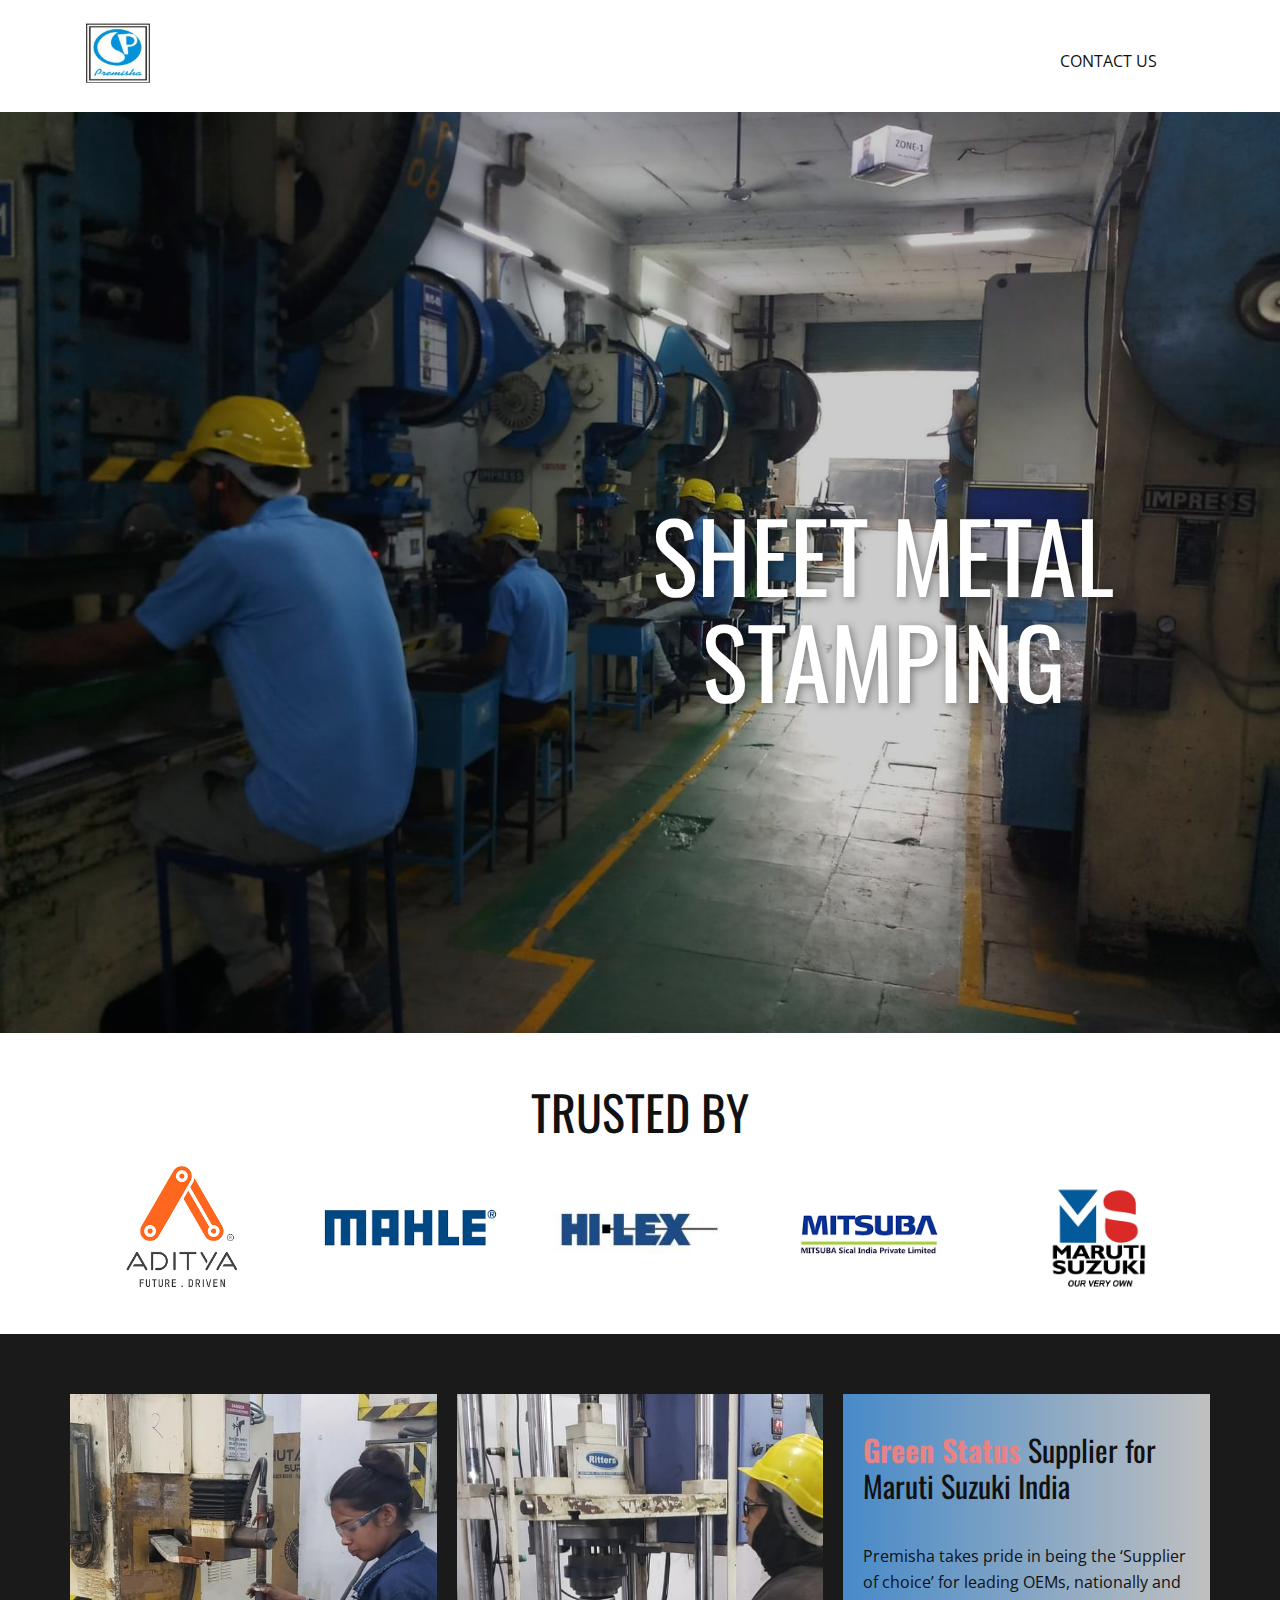
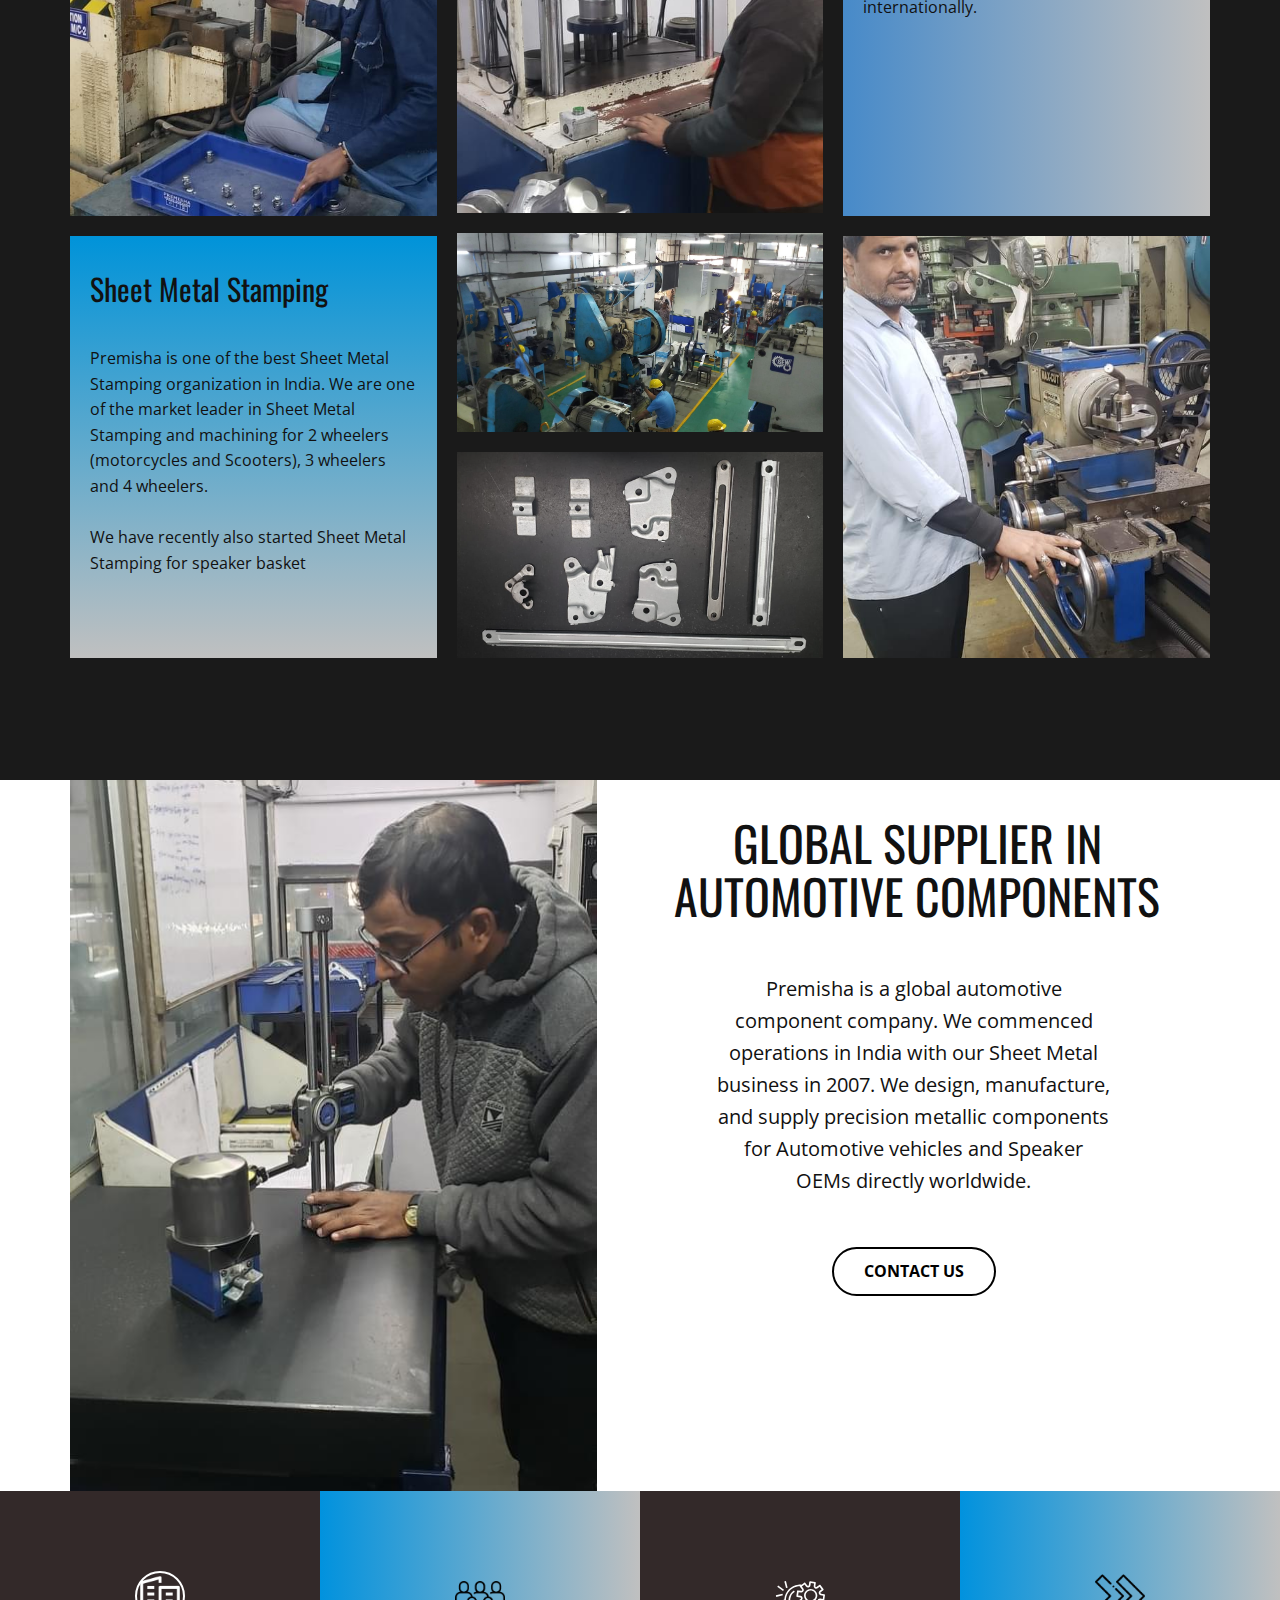
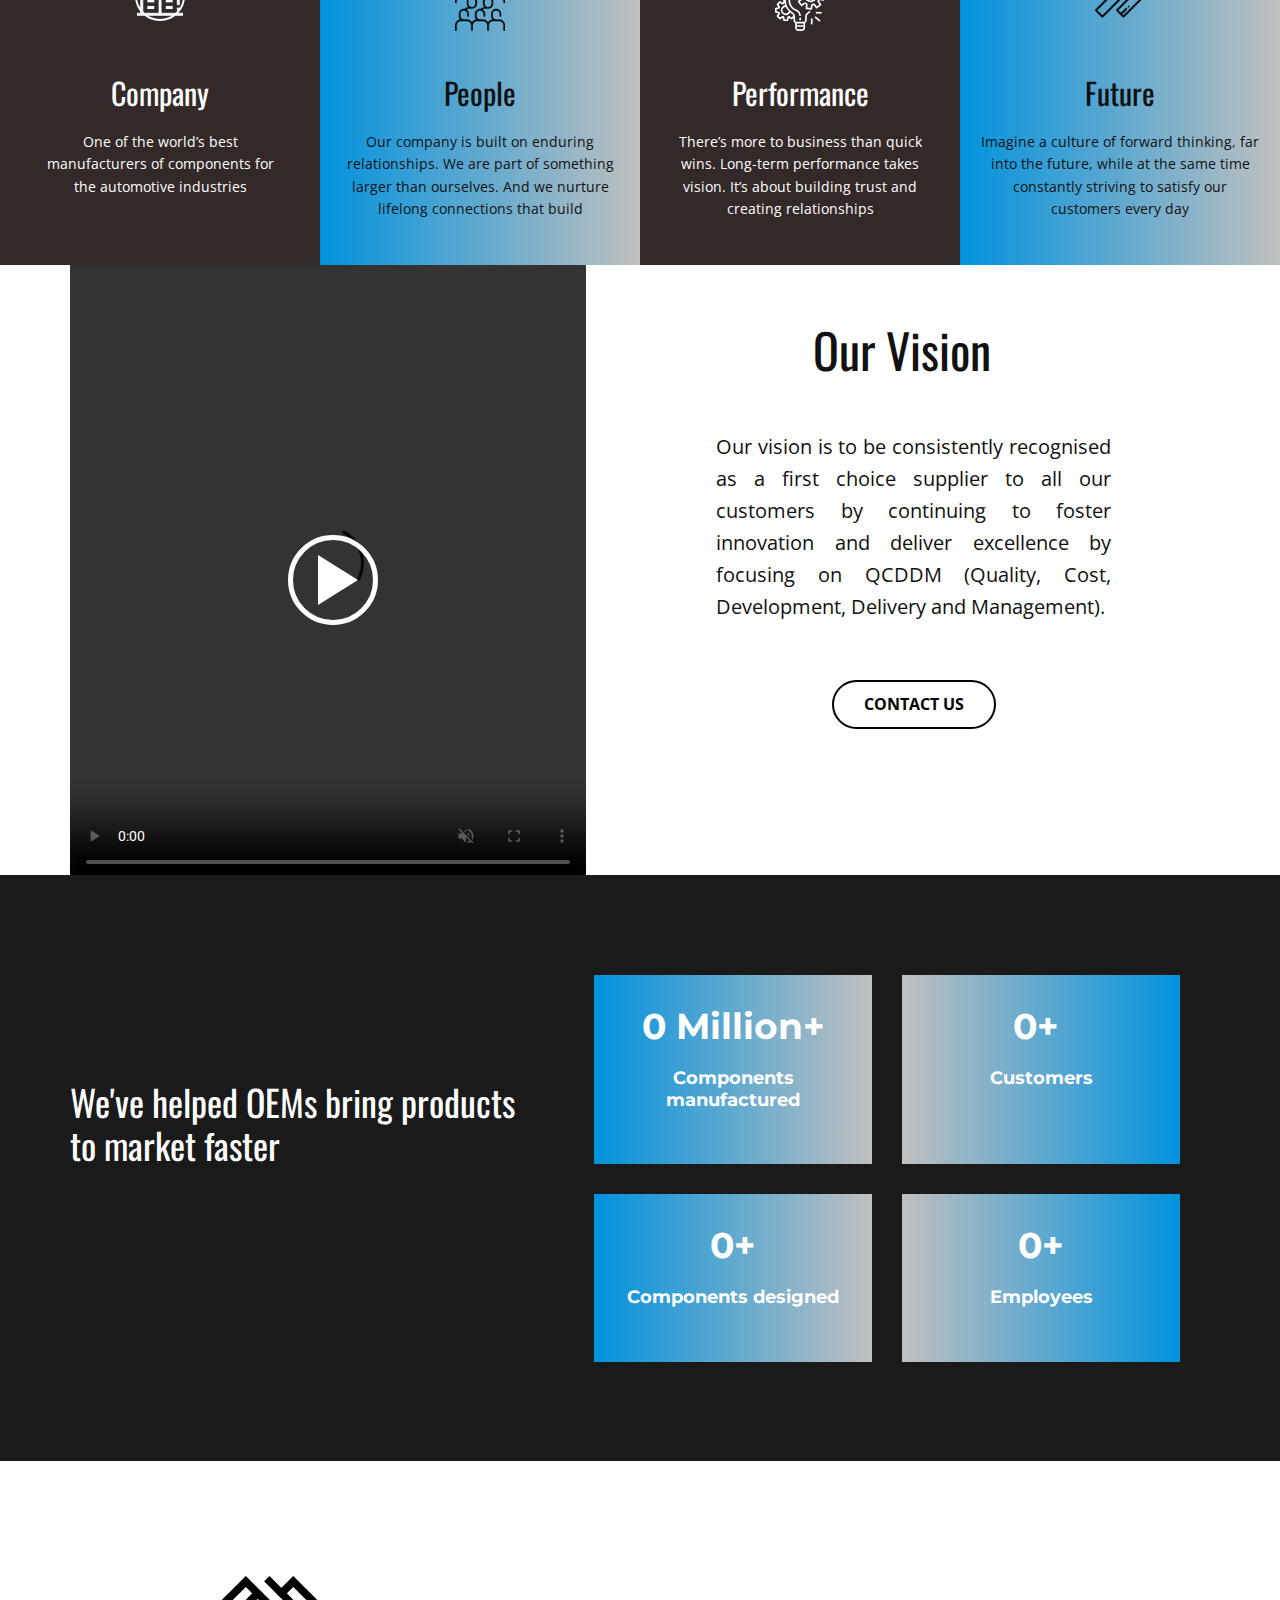
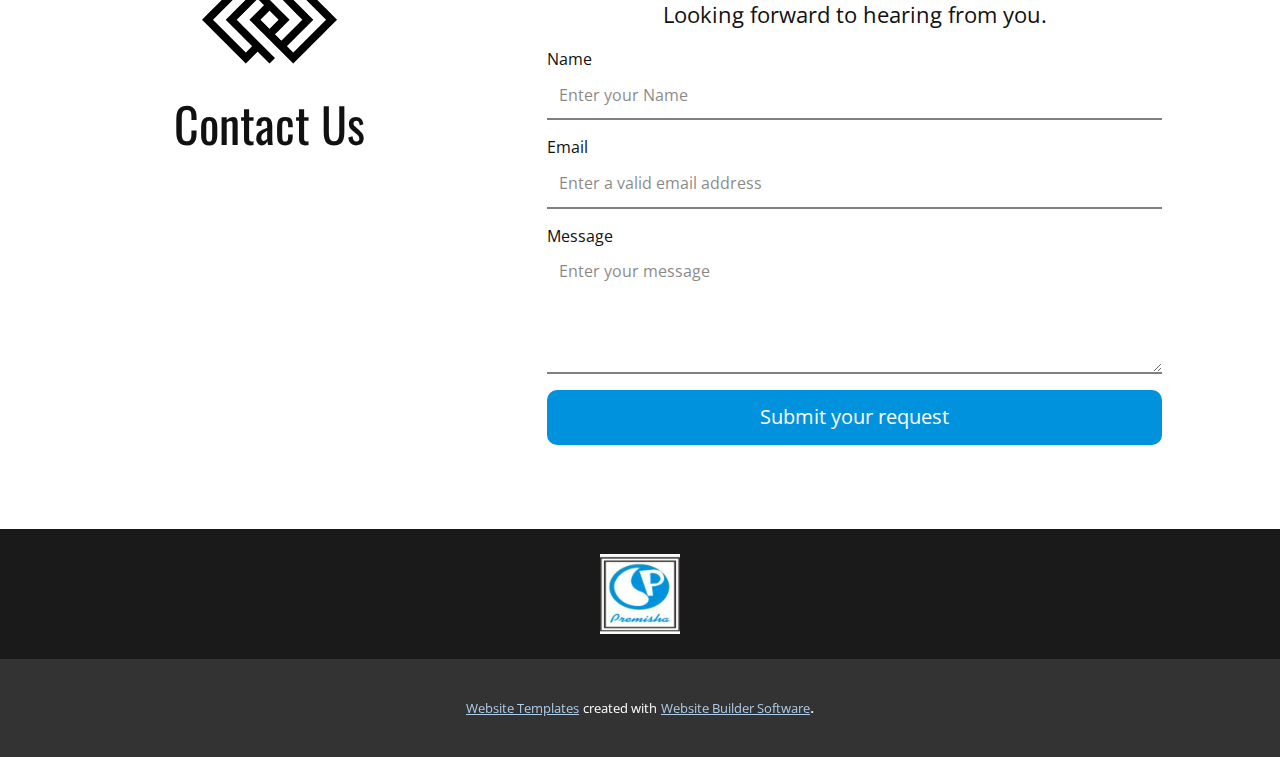
==== commit e34d79d9: "draft6" ====
--- a/index.html
+++ b/index.html
@@ -1,5 +1,5 @@
 <!DOCTYPE html>
-<html style="font-size: 16px;"><head>
+<html style="font-size: 16px;" lang="en"><head>
     <meta name="viewport" content="width=device-width, initial-scale=1.0">
     <meta charset="utf-8">
     <meta name="keywords" content="Sheet Metal Manufacturingc Auto Parts">
@@ -10,6 +10,7 @@
     <script class="u-script" type="text/javascript" src="jquery-1.9.1.min.js" defer=""></script>
     <script class="u-script" type="text/javascript" src="nicepage.js" defer=""></script>
     <meta name="generator" content="Nicepage 5.2.4, nicepage.com">
+    <meta name="referrer" content="origin">
     <meta property="og:title" content="Premisha Udyog">
     <meta property="og:description" content="Premisha is a global automotive component company. We commenced operations in India with our Sheet Metal business in 2007. We design, manufacture, and supply precision metallic components for Automotive vehicles and Speaker OEMs directly worldwide.">
     <meta property="og:image" content="images/558483e1-41ec-40b8-abf8-188e399ccf12.png">
@@ -37,7 +38,7 @@
     <meta property="og:type" content="website">
     <link rel="canonical" href="/">
   </head>
-  <body data-home-page="https://premisha-1.nicepage.io/Premisha-Udyog.html?version=64429393-71b8-4baf-b390-d24f29c86d61" data-home-page-title="Premisha Udyog" class="u-body u-xl-mode" data-lang="en"><header class="u-clearfix u-header u-white u-header" id="sec-d4ae"><div class="u-clearfix u-sheet u-sheet-1">
+  <body data-home-page="https://premisha-1.nicepage.io/Premisha-Udyog.html?version=519473d9-9c24-4c1c-b246-4fcb8fc2bdf7" data-home-page-title="Premisha Udyog" class="u-body u-xl-mode" data-lang="en"><header class="u-clearfix u-header u-white u-header" id="sec-d4ae"><div class="u-clearfix u-sheet u-sheet-1">
         <a href="https://nicepage.com" class="u-image u-logo u-image-1" data-image-width="200" data-image-height="200">
           <img src="images/558483e1-41ec-40b8-abf8-188e399ccf12.png" class="u-logo-image u-logo-image-1">
         </a>
@@ -50,14 +51,14 @@
             </a>
           </div>
           <div class="u-custom-menu u-nav-container">
-            <ul class="u-nav u-unstyled u-nav-1"><li class="u-nav-item"><a class="u-button-style u-nav-link u-text-active-palette-1-base u-text-hover-palette-2-base" href="Contact-Us.html" style="padding: 10px 20px;">Contact Us</a>
+            <ul class="u-nav u-unstyled u-nav-1"><li class="u-nav-item"><a class="u-button-style u-nav-link u-text-active-palette-1-base u-text-hover-palette-2-base" href="#" style="padding: 10px 20px;">Contact Us</a>
 </li></ul>
           </div>
           <div class="u-custom-menu u-nav-container-collapse">
             <div class="u-black u-container-style u-inner-container-layout u-opacity u-opacity-95 u-sidenav">
               <div class="u-inner-container-layout u-sidenav-overflow">
                 <div class="u-menu-close"></div>
-                <ul class="u-align-center u-nav u-popupmenu-items u-unstyled u-nav-2"><li class="u-nav-item"><a class="u-button-style u-nav-link" href="Contact-Us.html">Contact Us</a>
+                <ul class="u-align-center u-nav u-popupmenu-items u-unstyled u-nav-2"><li class="u-nav-item"><a class="u-button-style u-nav-link" href="#">Contact Us</a>
 </li></ul>
               </div>
             </div>
@@ -126,7 +127,7 @@
                   </div>
                   <div class="u-container-style u-gradient u-layout-cell u-left-cell u-shape-rectangle u-size-30 u-layout-cell-2">
                     <div class="u-container-layout u-container-layout-2">
-                      <h3 class="u-custom-font u-font-oswald u-text u-text-1">Sheet Metal stamping</h3>
+                      <h3 class="u-custom-font u-font-oswald u-text u-text-1">Sheet Metal Stamping</h3>
                       <p class="u-text u-text-2">Premisha is one of the best Sheet Metal Stamping organization in India. We are one of the market leader in Sheet Metal Stamping and machining for 2 wheelers (motorcycles and Scooters), 3 wheelers and 4 wheelers.<br>
                         <br>We have recently also started Sheet Metal Stamping for speaker basket
                       </p>
@@ -142,7 +143,7 @@
                   <div class="u-container-style u-image u-layout-cell u-size-20 u-image-3" data-image-width="1440" data-image-height="1080">
                     <div class="u-container-layout u-valign-middle"></div>
                   </div>
-                  <div class="u-container-style u-image u-layout-cell u-size-20 u-image-4" data-image-width="1173" data-image-height="750">
+                  <div class="u-container-style u-image u-layout-cell u-size-20 u-image-4" data-image-width="1280" data-image-height="670">
                     <div class="u-container-layout"></div>
                   </div>
                 </div>
@@ -278,7 +279,7 @@
                       </div>
                       <div class="u-align-center u-container-style u-custom-item u-gradient u-list-item u-repeater-item u-list-item-2">
                         <div class="u-container-layout u-similar-container u-container-layout-4">
-                          <h3 class="u-custom-font u-font-montserrat u-text u-text-body-alt-color u-text-4" data-animation-name="counter" data-animation-event="scroll" data-animation-duration="3000">50+&nbsp;</h3>
+                          <h3 class="u-custom-font u-font-montserrat u-text u-text-body-alt-color u-text-4" data-animation-name="counter" data-animation-event="scroll" data-animation-duration="3000">10+&nbsp;</h3>
                           <h6 class="u-custom-font u-font-montserrat u-text u-text-body-alt-color u-text-5">Customers</h6>
                         </div>
                       </div>
@@ -312,7 +313,7 @@
           </div>
         </div>
         <div class="u-expanded-width-sm u-expanded-width-xs u-form u-radius-20 u-white u-form-1">
-          <form action="https://forms.nicepagesrv.com/Form/Process" class="u-clearfix u-form-spacing-15 u-form-vertical u-inner-form" source="gsheets" name="form" style="padding: 28px;">
+          <form action="https://forms.nicepagesrv.com/Form/Process" class="u-clearfix u-form-spacing-15 u-form-vertical u-inner-form" source="email" name="form" style="padding: 28px;">
             <p class="u-align-center u-form-group u-form-text u-text u-text-2">Looking forward to hearing from you. </p>
             <div class="u-form-group u-form-name">
               <label for="name-4c18" class="u-label">Name</label>
@@ -333,7 +334,7 @@
             <div class="u-form-send-message u-form-send-success"> Thank you! Your message has been sent. </div>
             <div class="u-form-send-error u-form-send-message"> Unable to send your message. Please fix errors then try again. </div>
             <input type="hidden" value="" name="recaptchaResponse">
-            <input type="hidden" name="formServices" value="">
+            <input type="hidden" name="formServices" value="bcfa07635aad1d5fceb7b884c1c9335a">
           </form>
         </div>
       </div>
--- a/Premisha-Udyog.css
+++ b/Premisha-Udyog.css
@@ -534,7 +534,7 @@
 }
 
 .u-section-3 .u-image-4 {
-  background-image: url("np://user.desktop.nicepage.com/Site_3588167/images/machine-mill-industry-steam-633860.webp");
+  background-image: url("images/Screenshot2023-01-02at9.27.51PM.png");
   min-height: 226px;
   background-position: 50% 50%;
 }
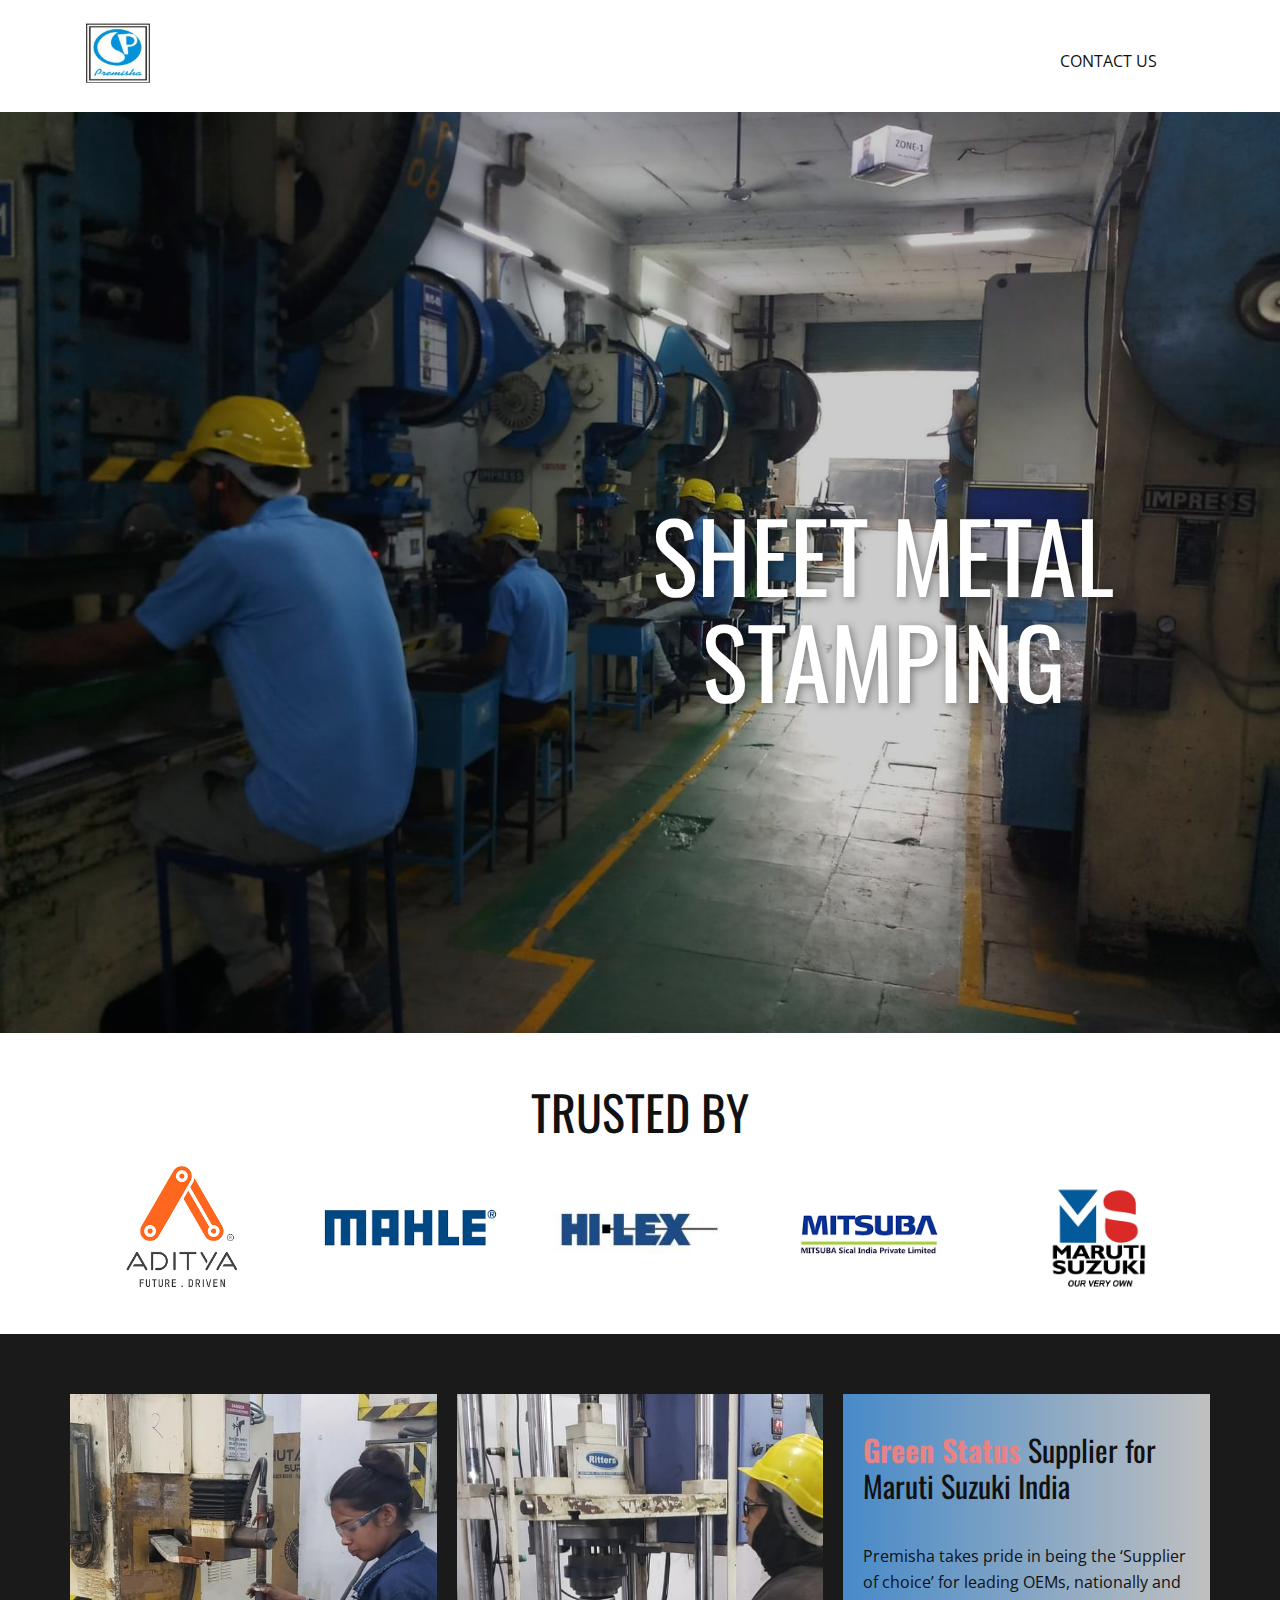
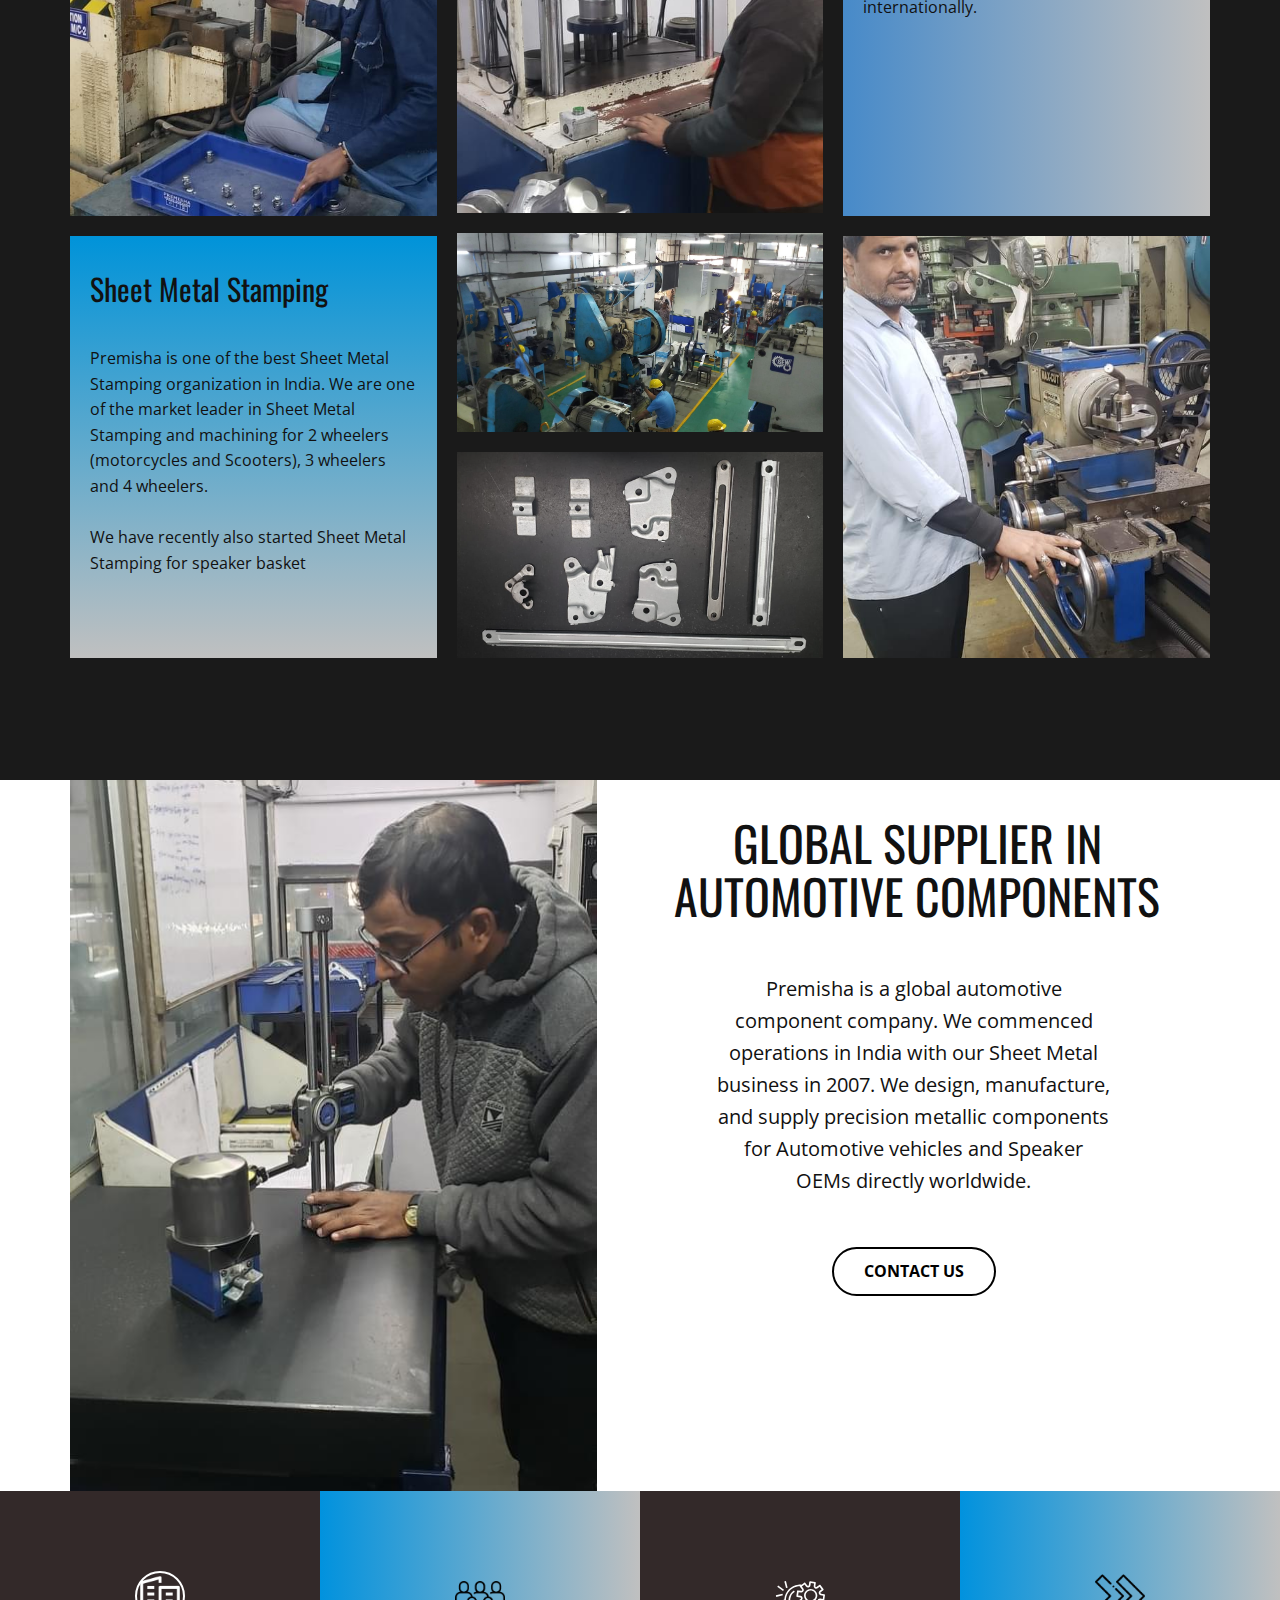
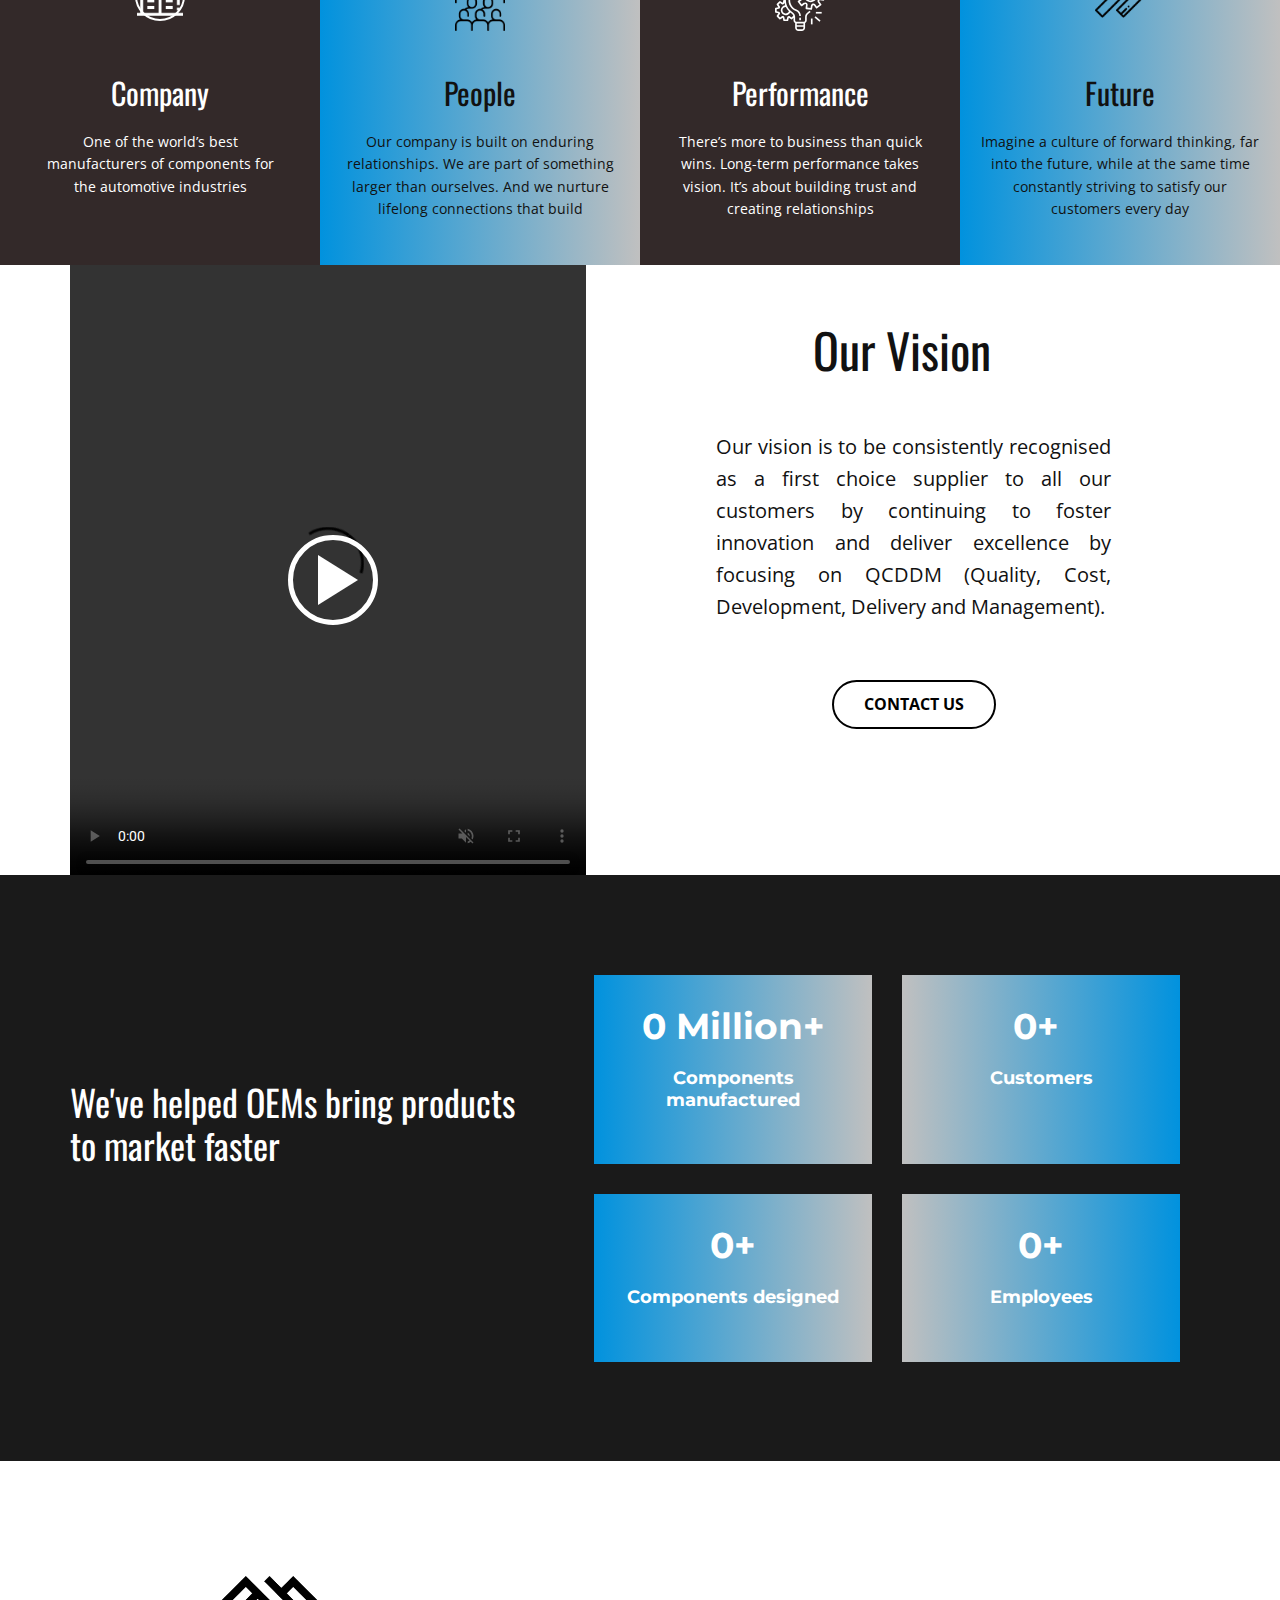
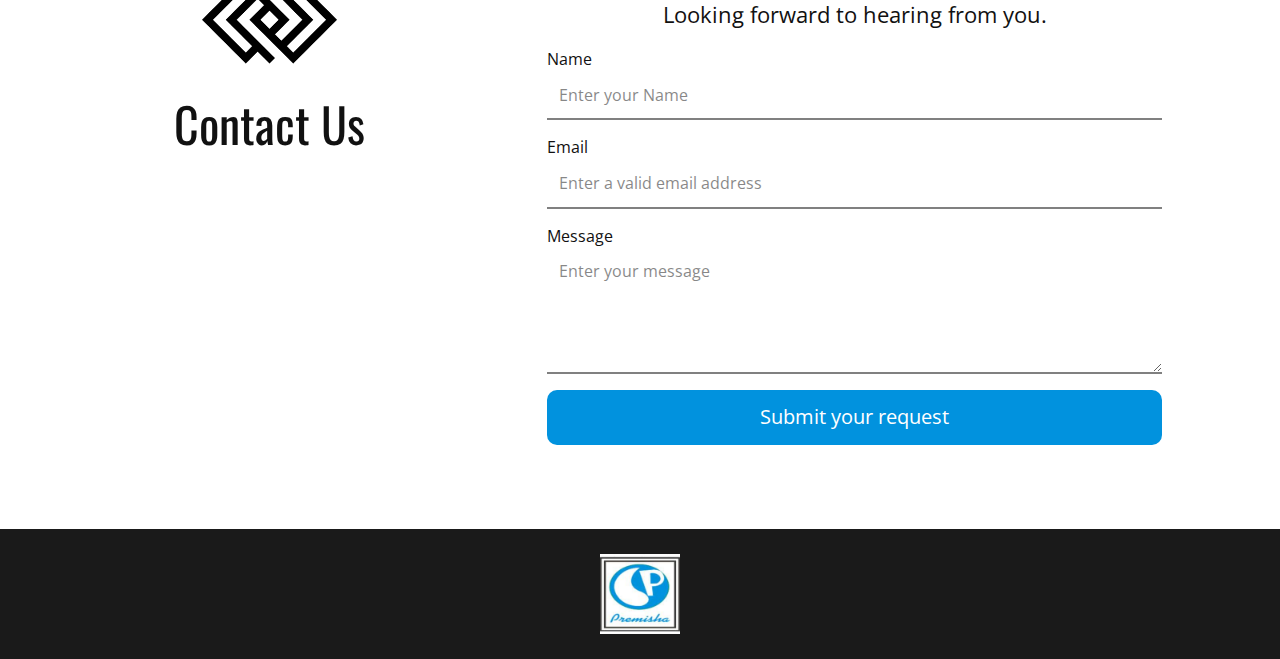
==== commit aa89ce13: "draft7" ====
--- a/index.html
+++ b/index.html
@@ -38,7 +38,7 @@
     <meta property="og:type" content="website">
     <link rel="canonical" href="/">
   </head>
-  <body data-home-page="https://premisha-1.nicepage.io/Premisha-Udyog.html?version=519473d9-9c24-4c1c-b246-4fcb8fc2bdf7" data-home-page-title="Premisha Udyog" class="u-body u-xl-mode" data-lang="en"><header class="u-clearfix u-header u-white u-header" id="sec-d4ae"><div class="u-clearfix u-sheet u-sheet-1">
+  <body data-home-page="https://premisha-1.nicepage.io/Premisha-Udyog.html?version=dc8724c6-45de-4178-a667-f6ab0c9ba235" data-home-page-title="Premisha Udyog" class="u-body u-xl-mode" data-lang="en"><header class="u-clearfix u-header u-white u-header" id="sec-d4ae"><div class="u-clearfix u-sheet u-sheet-1">
         <a href="https://nicepage.com" class="u-image u-logo u-image-1" data-image-width="200" data-image-height="200">
           <img src="images/558483e1-41ec-40b8-abf8-188e399ccf12.png" class="u-logo-image u-logo-image-1">
         </a>
@@ -346,16 +346,5 @@
           <img src="images/558483e1-41ec-40b8-abf8-188e399ccf12.png" class="u-logo-image u-logo-image-1">
         </a>
       </div></footer>
-    <section class="u-backlink u-clearfix u-grey-80">
-      <a class="u-link" href="https://nicepage.com/website-templates" target="_blank">
-        <span>Website Templates</span>
-      </a>
-      <p class="u-text">
-        <span>created with</span>
-      </p>
-      <a class="u-link" href="" target="_blank">
-        <span>Website Builder Software</span>
-      </a>. 
-    </section>
   
 </body></html>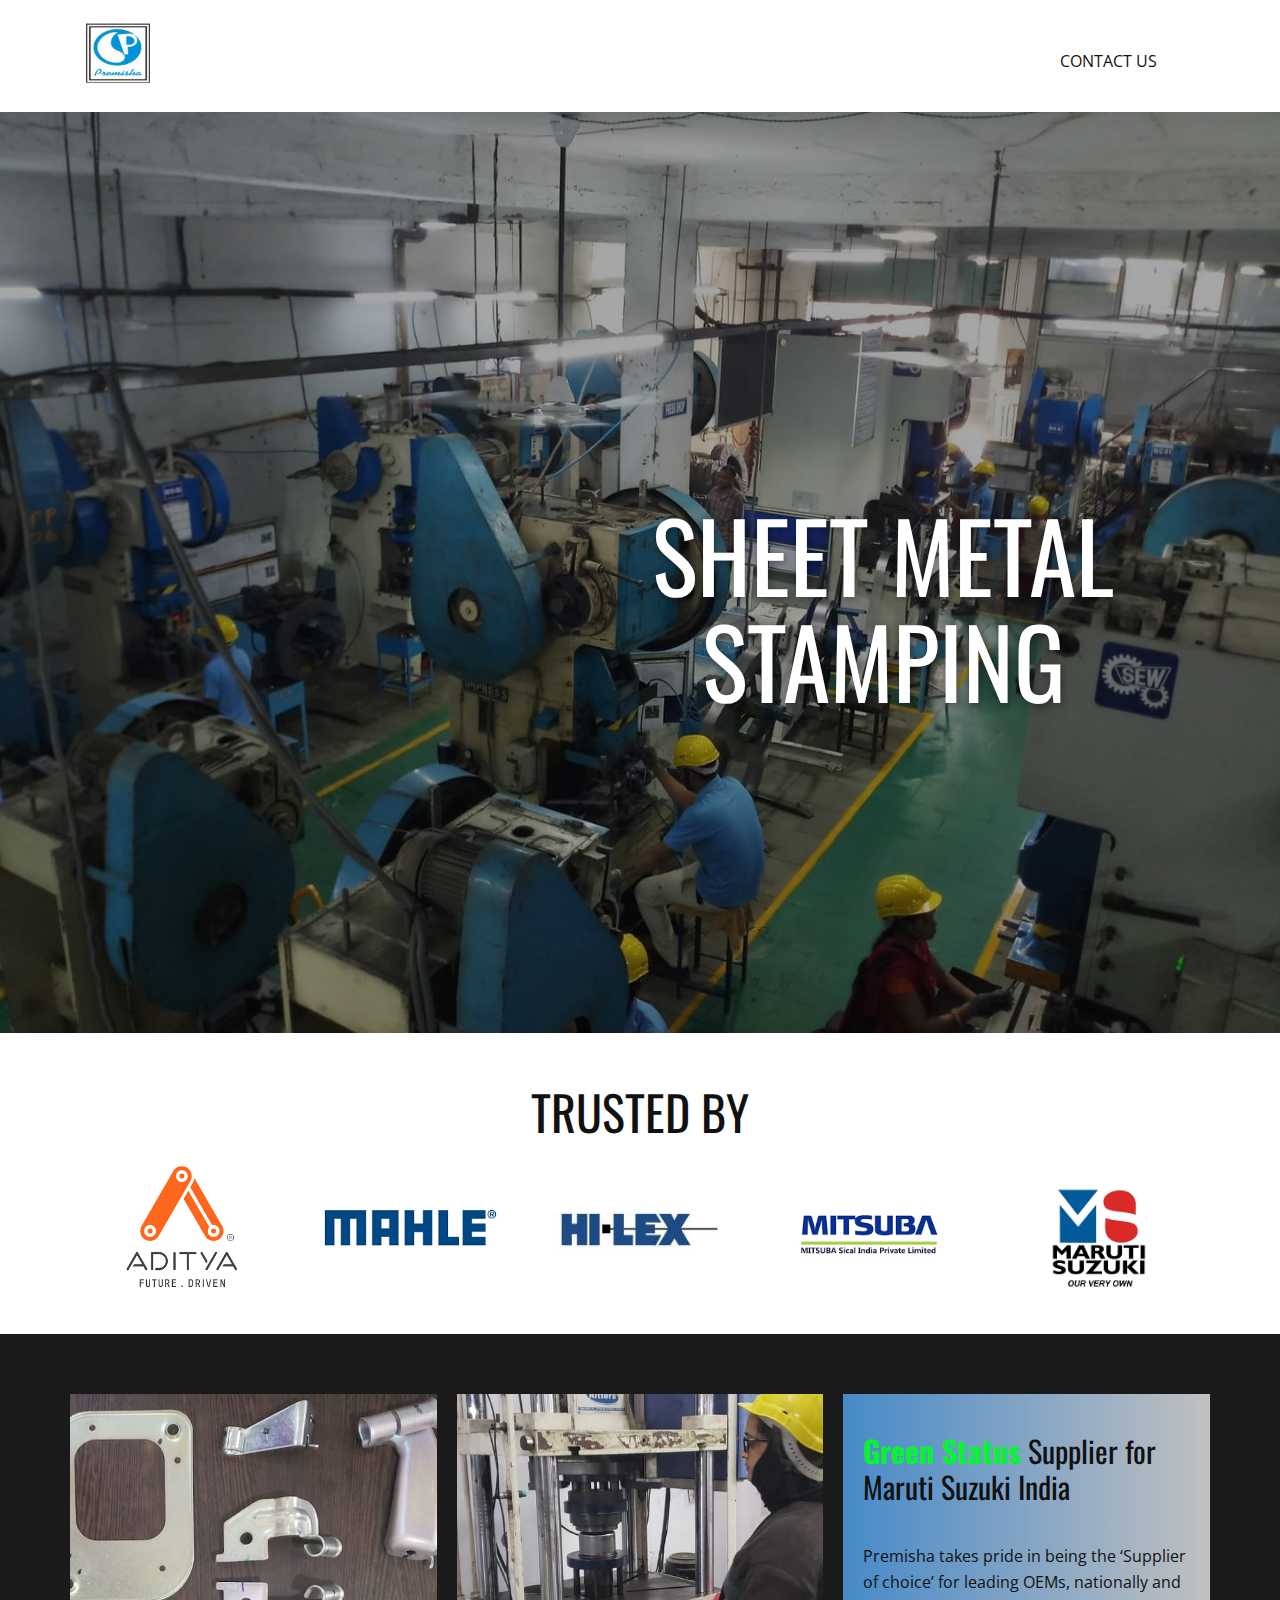
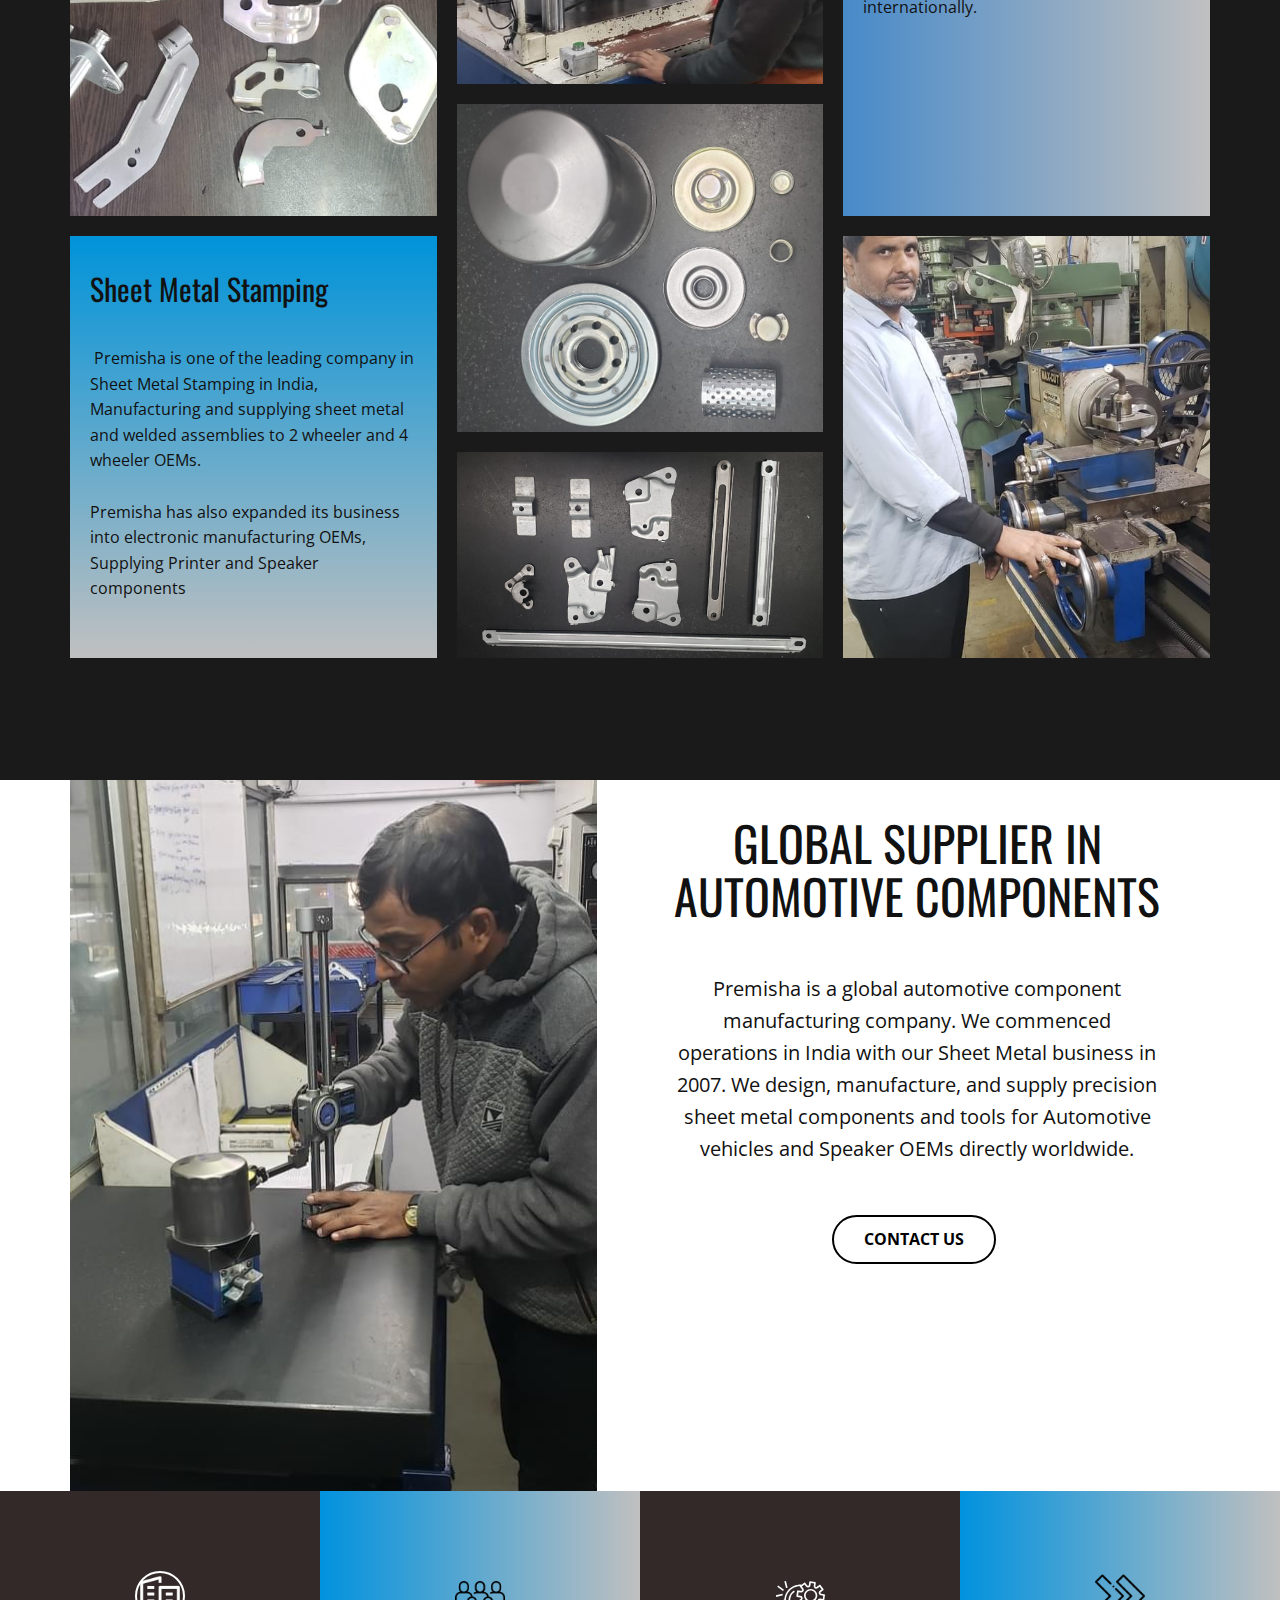
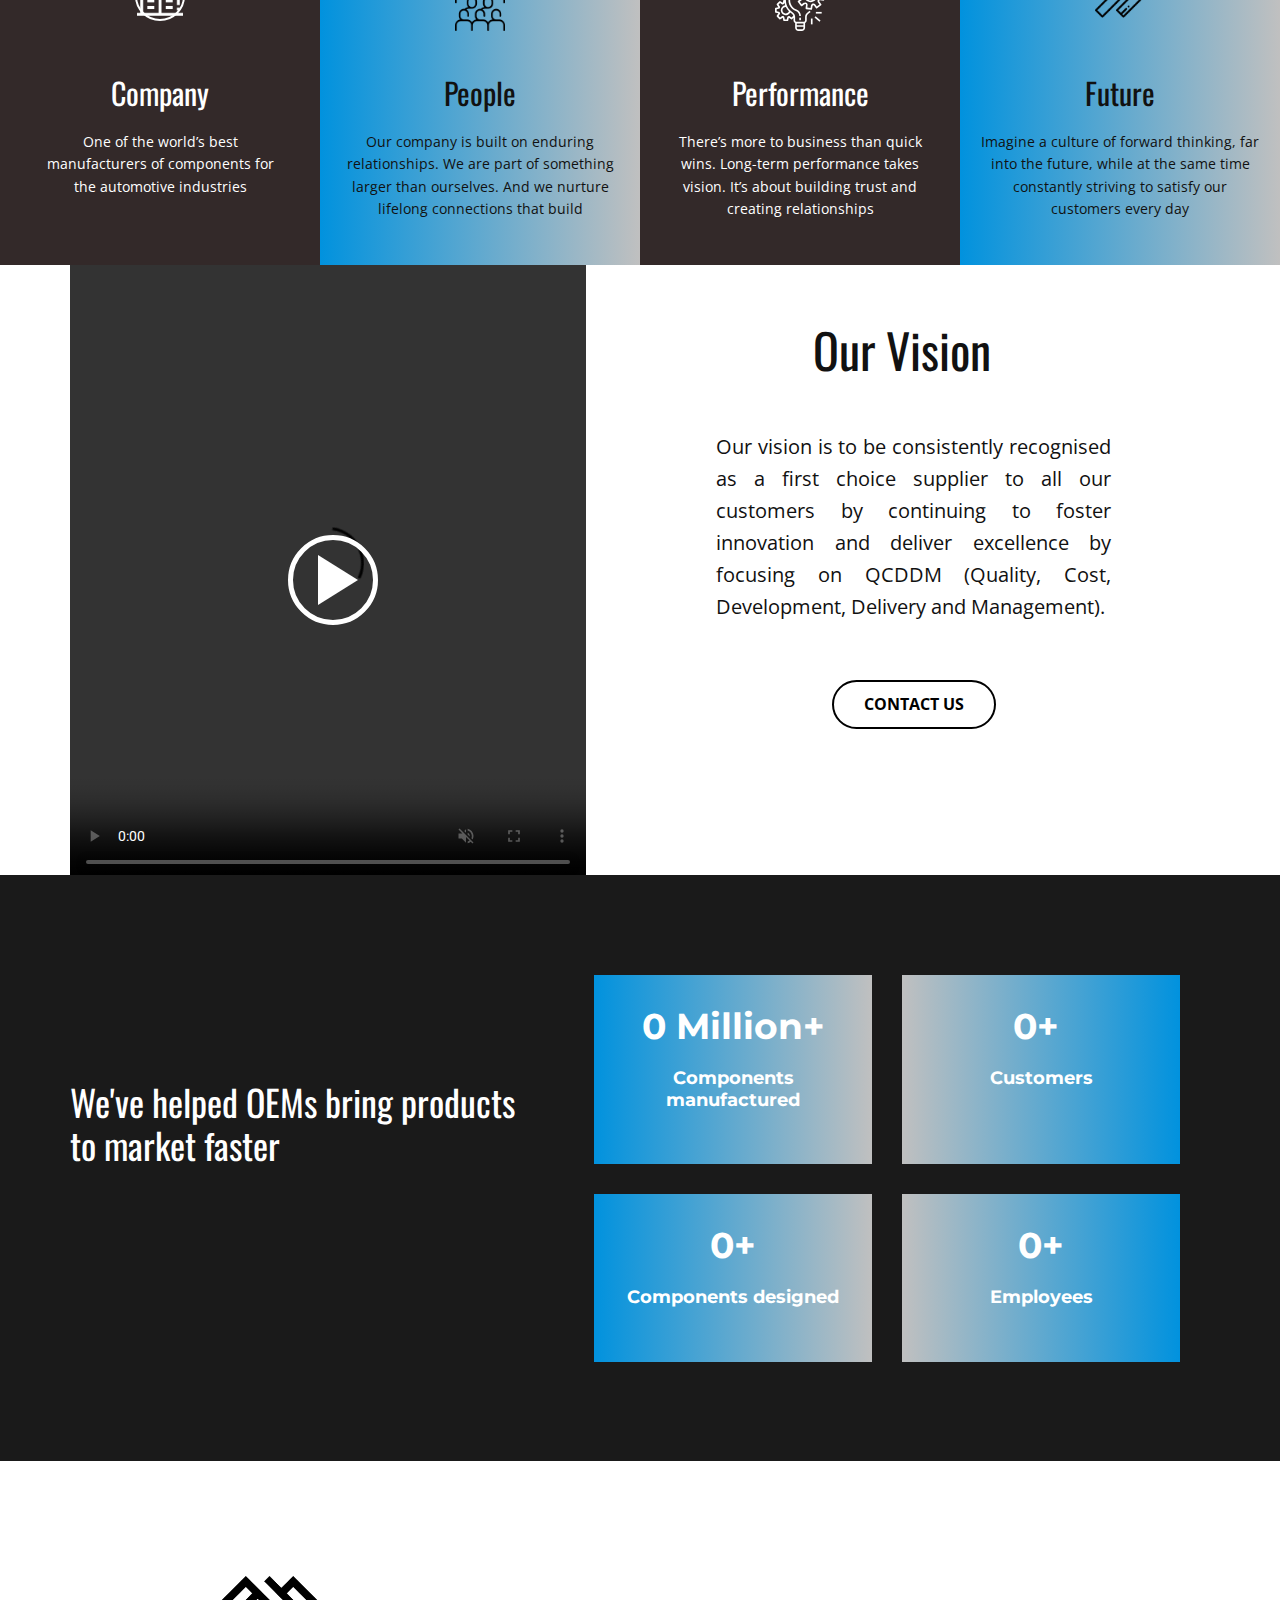
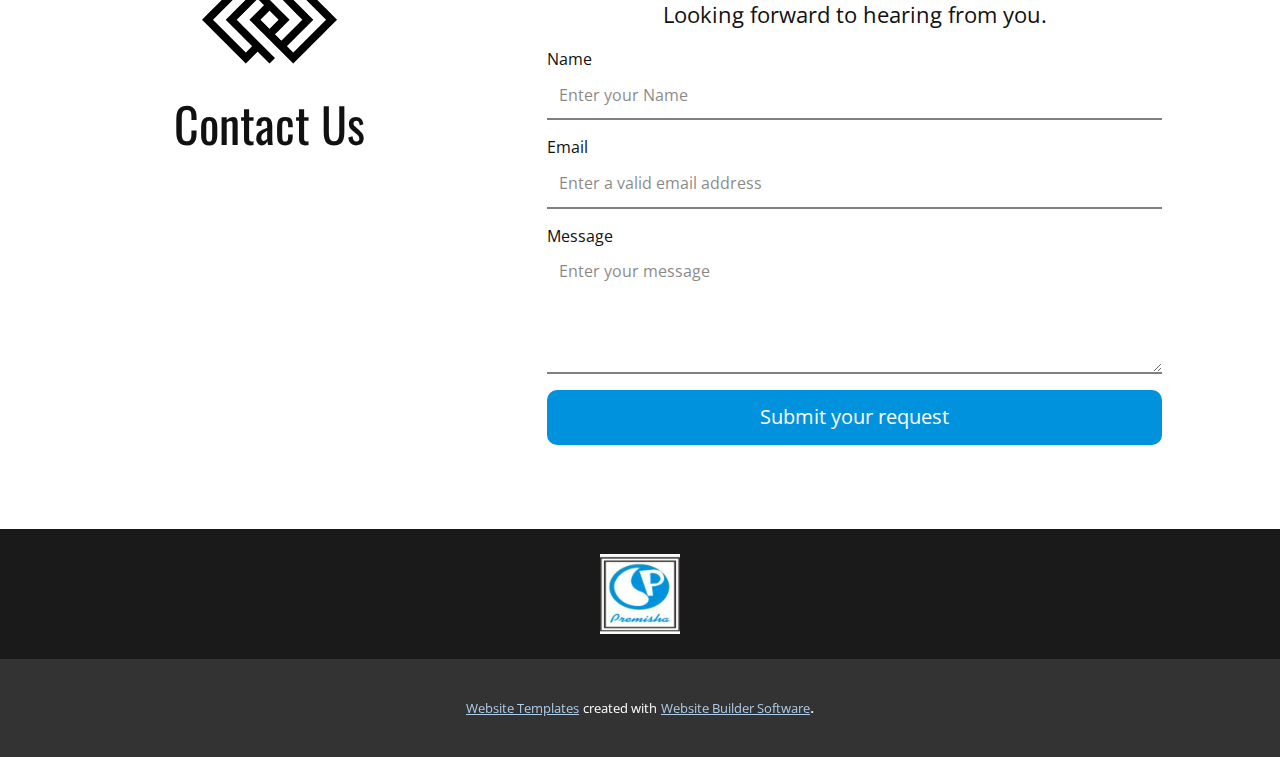
==== commit 3524cd7b: "draft8" ====
--- a/index.html
+++ b/index.html
@@ -13,7 +13,7 @@
     <meta name="referrer" content="origin">
     <meta property="og:title" content="Premisha Udyog">
     <meta property="og:description" content="Premisha is a global automotive component company. We commenced operations in India with our Sheet Metal business in 2007. We design, manufacture, and supply precision metallic components for Automotive vehicles and Speaker OEMs directly worldwide.">
-    <meta property="og:image" content="images/558483e1-41ec-40b8-abf8-188e399ccf12.png">
+    <meta property="og:image" content="images/5514f0d6-7994-49f2-bf19-01df5438e6cb.png">
     <meta property="og:url" content="premisha.com">
     <link rel="icon" href="images/favicon.png">
     <link id="u-theme-google-font" rel="stylesheet" href="https://fonts.googleapis.com/css?family=Roboto:100,100i,300,300i,400,400i,500,500i,700,700i,900,900i|Open+Sans:300,300i,400,400i,500,500i,600,600i,700,700i,800,800i">
@@ -32,15 +32,15 @@
 		"@type": "Organization",
 		"name": "Premisha",
 		"url": "/",
-		"logo": "images/558483e1-41ec-40b8-abf8-188e399ccf12.png"
+		"logo": "images/5514f0d6-7994-49f2-bf19-01df5438e6cb.png"
 }</script>
     <meta name="theme-color" content="#478ac9">
     <meta property="og:type" content="website">
     <link rel="canonical" href="/">
   </head>
-  <body data-home-page="https://premisha-1.nicepage.io/Premisha-Udyog.html?version=dc8724c6-45de-4178-a667-f6ab0c9ba235" data-home-page-title="Premisha Udyog" class="u-body u-xl-mode" data-lang="en"><header class="u-clearfix u-header u-white u-header" id="sec-d4ae"><div class="u-clearfix u-sheet u-sheet-1">
+  <body data-home-page="https://premisha-2.nicepage.io/Premisha-Udyog.html?version=0c25c527-8a88-4e20-8c45-9e95afd0cd72" data-home-page-title="Premisha Udyog" class="u-body u-xl-mode" data-lang="en"><header class="u-clearfix u-header u-white u-header" id="sec-d4ae"><div class="u-clearfix u-sheet u-sheet-1">
         <a href="https://nicepage.com" class="u-image u-logo u-image-1" data-image-width="200" data-image-height="200">
-          <img src="images/558483e1-41ec-40b8-abf8-188e399ccf12.png" class="u-logo-image u-logo-image-1">
+          <img src="images/5514f0d6-7994-49f2-bf19-01df5438e6cb.png" class="u-logo-image u-logo-image-1">
         </a>
         <nav class="u-menu u-menu-one-level u-offcanvas u-menu-1">
           <div class="menu-collapse" style="font-size: 1rem; letter-spacing: 0px; text-transform: uppercase;">
@@ -87,27 +87,27 @@
             <div class="u-layout-row">
               <div class="u-align-left u-container-style u-layout-cell u-left-cell u-size-12 u-size-60-md u-layout-cell-1">
                 <div class="u-container-layout u-valign-middle-sm" src="">
-                  <img class="u-image u-image-contain u-image-1" src="images/b040a1fb-9c18-42cb-b932-8f2dd56fd345.png" data-image-width="225" data-image-height="225">
+                  <img class="u-image u-image-contain u-image-1" src="images/74dd979a-2c6e-4c03-b21d-2a8d8d7fb001.png" data-image-width="225" data-image-height="225">
                 </div>
               </div>
               <div class="u-align-left u-container-style u-layout-cell u-size-12 u-size-60-md u-layout-cell-2">
                 <div class="u-container-layout u-valign-middle-md" src="">
-                  <img class="u-image u-image-contain u-image-2" src="images/6e160e01-5f8d-4d21-8e14-0f9f104423da.png" data-image-width="253" data-image-height="199">
+                  <img class="u-image u-image-contain u-image-2" src="images/2787cb2c-bfe6-46a7-ad67-0ba3e11be073.png" data-image-width="253" data-image-height="199">
                 </div>
               </div>
               <div class="u-align-left-lg u-align-left-sm u-align-left-xl u-align-left-xs u-container-style u-layout-cell u-size-12 u-size-60-md u-layout-cell-3">
                 <div class="u-container-layout" src="">
-                  <img class="u-image u-image-contain u-image-3" src="images/062dc9fd-3bff-4057-b8d0-8294add7f44b.jpeg" data-image-width="200" data-image-height="200">
+                  <img class="u-image u-image-contain u-image-3" src="images/3c933861-6041-409f-b50b-618099161fe1.jpeg" data-image-width="200" data-image-height="200">
                 </div>
               </div>
               <div class="u-align-left u-container-style u-layout-cell u-size-12 u-size-60-md u-layout-cell-4">
                 <div class="u-container-layout" src="">
-                  <img class="u-image u-image-contain u-image-4" src="images/1924b6b0-e070-40e5-9ea2-187c37195bcc.png" data-image-width="225" data-image-height="225">
+                  <img class="u-image u-image-contain u-image-4" src="images/50ea62c4-93dd-4b26-9163-4d7acc259ca8.png" data-image-width="225" data-image-height="225">
                 </div>
               </div>
               <div class="u-align-left u-container-style u-layout-cell u-right-cell u-size-12 u-size-60-md u-layout-cell-5">
                 <div class="u-container-layout" src="">
-                  <img class="u-image u-image-contain u-image-5" src="images/bebbeb4c-5ecc-4dc4-a955-c506763b668a.jpg" data-image-width="1596" data-image-height="1080">
+                  <img class="u-image u-image-contain u-image-5" src="images/8ccb9b27-d30a-4cd5-a886-93fa59c0ce2d.jpg" data-image-width="1596" data-image-height="1080">
                 </div>
               </div>
             </div>
@@ -122,14 +122,14 @@
             <div class="u-layout-row">
               <div class="u-size-20 u-size-30-md">
                 <div class="u-layout-col">
-                  <div class="u-container-style u-image u-layout-cell u-left-cell u-size-30 u-image-1" data-image-width="525" data-image-height="1080">
+                  <div class="u-container-style u-image u-layout-cell u-left-cell u-size-30 u-image-1" data-image-width="888" data-image-height="800">
                     <div class="u-container-layout"></div>
                   </div>
                   <div class="u-container-style u-gradient u-layout-cell u-left-cell u-shape-rectangle u-size-30 u-layout-cell-2">
                     <div class="u-container-layout u-container-layout-2">
                       <h3 class="u-custom-font u-font-oswald u-text u-text-1">Sheet Metal Stamping</h3>
-                      <p class="u-text u-text-2">Premisha is one of the best Sheet Metal Stamping organization in India. We are one of the market leader in Sheet Metal Stamping and machining for 2 wheelers (motorcycles and Scooters), 3 wheelers and 4 wheelers.<br>
-                        <br>We have recently also started Sheet Metal Stamping for speaker basket
+                      <p class="u-text u-text-2">&nbsp;Premisha is one of the leading company in Sheet Metal Stamping in India, Manufacturing and supplying sheet metal and welded assemblies to 2 wheeler and 4 wheeler OEMs.&nbsp;<br>
+                        <br>Premisha has also expanded its business into electronic manufacturing OEMs, Supplying Printer and Speaker components
                       </p>
                     </div>
                   </div>
@@ -140,8 +140,8 @@
                   <div class="u-container-style u-image u-layout-cell u-size-20 u-image-2" data-image-width="525" data-image-height="1080">
                     <div class="u-container-layout"></div>
                   </div>
-                  <div class="u-container-style u-image u-layout-cell u-size-20 u-image-3" data-image-width="1440" data-image-height="1080">
-                    <div class="u-container-layout u-valign-middle"></div>
+                  <div class="u-container-style u-image u-layout-cell u-size-20 u-image-3" data-image-width="952" data-image-height="824">
+                    <div class="u-container-layout"></div>
                   </div>
                   <div class="u-container-style u-image u-layout-cell u-size-20 u-image-4" data-image-width="1280" data-image-height="670">
                     <div class="u-container-layout"></div>
@@ -153,7 +153,7 @@
                   <div class="u-container-style u-gradient u-layout-cell u-right-cell u-size-30 u-layout-cell-6">
                     <div class="u-container-layout u-container-layout-6">
                       <h3 class="u-custom-font u-font-oswald u-text u-text-3">
-                        <span class="u-text-palette-2-light-1" style="font-weight: 700;">Green Status</span> Supplier for Maruti Suzuki India
+                        <span class="u-text-custom-color-1" style="font-weight: 700;">Green Status</span> Supplier for Maruti Suzuki India
                       </h3>
                       <p class="u-custom-font u-text u-text-font u-text-4">Premisha takes pride in being the ‘Supplier of choice’ for leading OEMs, nationally and internationally.</p>
                     </div>
@@ -176,11 +176,11 @@
               <a class="u-active-none u-border-none u-btn u-button-link u-button-style u-custom-font u-font-oswald u-hover-none u-none u-text-body-color u-btn-1" href="#">GLOBAL SUPPLIER IN AUTOMOTIVE COMPONENTS<br>
               </a>
             </h1>
-            <p class="u-text u-text-2">Premisha is a global automotive component company. We commenced operations in India with our Sheet Metal business in 2007. We design, manufacture, and supply precision metallic components for Automotive vehicles and Speaker OEMs directly worldwide.</p>
+            <p class="u-text u-text-2">Premisha is a global automotive component manufacturing company. We commenced operations in India with our Sheet Metal business in 2007. We design, manufacture, and supply precision sheet metal components and tools for Automotive vehicles and Speaker OEMs directly worldwide.</p>
             <a href="#" class="u-border-2 u-border-black u-btn u-btn-round u-button-style u-hover-black u-none u-radius-50 u-text-black u-text-hover-white u-btn-2">Contact Us</a>
           </div>
         </div>
-        <img class="u-expanded-height-xl u-image u-image-default u-image-1" src="images/98ad3a71-32fe-406a-9f9d-2bdd7ece1d7c.jpg" alt="" data-image-width="525" data-image-height="1080">
+        <img class="u-expanded-height-xl u-image u-image-default u-image-1" src="images/2065d14c-48df-4e54-bd94-3767e8aa3f27.jpg" alt="" data-image-width="525" data-image-height="1080">
       </div>
     </section>
     <section class="u-clearfix u-valign-middle u-section-5" id="sec-c9d1">
@@ -188,13 +188,13 @@
         <div class="u-layout">
           <div class="u-layout-row">
             <div class="u-align-center u-container-style u-layout-cell u-left-cell u-palette-2-dark-3 u-size-15 u-size-30-md u-layout-cell-1">
-              <div class="u-container-layout u-valign-middle-sm u-container-layout-1"><span class="u-border-2 u-border-white u-file-icon u-icon u-icon-circle u-text-white u-icon-1"><img src="images/9f0d4384-3fb0-402b-b46f-235b6b70f82d-ca22b9b1.png" alt=""></span>
+              <div class="u-container-layout u-valign-middle-sm u-container-layout-1"><span class="u-border-2 u-border-white u-file-icon u-icon u-icon-circle u-text-white u-icon-1"><img src="images/76cba329-a925-4074-b1cd-7c34956d0474-ca22b9b1.png" alt=""></span>
                 <h3 class="u-custom-font u-font-oswald u-text u-text-1">Company</h3>
                 <p class="u-text u-text-2">One of the world’s best manufacturers of components for the automotive industries</p>
               </div>
             </div>
             <div class="u-align-center-md u-align-center-sm u-container-style u-gradient u-layout-cell u-size-15 u-size-30-md u-layout-cell-2">
-              <div class="u-container-layout u-valign-middle-md u-valign-middle-sm u-container-layout-2"><span class="u-file-icon u-icon u-icon-2"><img src="images/9750a045-eb91-4580-8d73-fc86dc5ab49a.png" alt=""></span>
+              <div class="u-container-layout u-valign-middle-md u-valign-middle-sm u-container-layout-2"><span class="u-file-icon u-icon u-icon-2"><img src="images/62993f6b-f3f9-4298-adf7-b64b41472983.png" alt=""></span>
                 <h3 class="u-align-center-lg u-align-center-xl u-align-center-xs u-custom-font u-font-oswald u-text u-text-3">People</h3>
                 <p class="u-align-center-lg u-align-center-xl u-align-center-xs u-text u-text-4">Our company is built on enduring relationships. We are part of something larger than ourselves. And we nurture lifelong connections that build</p>
               </div>
@@ -226,7 +226,7 @@
               </div>
             </div>
             <div class="u-align-center-md u-align-center-sm u-align-center-xl u-align-center-xs u-container-style u-gradient u-layout-cell u-right-cell u-size-15 u-size-30-md u-layout-cell-4">
-              <div class="u-container-layout u-valign-middle-sm u-container-layout-4"><span class="u-file-icon u-icon u-icon-4"><img src="images/49e73a2f-ac10-4ccf-bbd3-f090443805cc.png" alt=""></span>
+              <div class="u-container-layout u-valign-middle-sm u-container-layout-4"><span class="u-file-icon u-icon u-icon-4"><img src="images/a5a1fe74-724d-42e5-aa0d-e34c977941c7.png" alt=""></span>
                 <h3 class="u-align-center-lg u-custom-font u-font-oswald u-text u-text-7">Future</h3>
                 <p class="u-align-center-lg u-text u-text-8">Imagine a culture of forward thinking, far into the future, while at the same time constantly striving to satisfy our customers every day</p>
               </div>
@@ -334,7 +334,7 @@
             <div class="u-form-send-message u-form-send-success"> Thank you! Your message has been sent. </div>
             <div class="u-form-send-error u-form-send-message"> Unable to send your message. Please fix errors then try again. </div>
             <input type="hidden" value="" name="recaptchaResponse">
-            <input type="hidden" name="formServices" value="bcfa07635aad1d5fceb7b884c1c9335a">
+            <input type="hidden" name="formServices" value="aee38c6afe9fe6fef5000fb7a4a42956">
           </form>
         </div>
       </div>
@@ -343,8 +343,19 @@
     
     <footer class="u-clearfix u-footer u-grey-90 u-footer" id="sec-5249"><div class="u-clearfix u-sheet u-valign-middle u-sheet-1">
         <a href="https://nicepage.com" class="u-image u-logo u-image-1" data-image-width="200" data-image-height="200">
-          <img src="images/558483e1-41ec-40b8-abf8-188e399ccf12.png" class="u-logo-image u-logo-image-1">
+          <img src="images/5514f0d6-7994-49f2-bf19-01df5438e6cb.png" class="u-logo-image u-logo-image-1">
         </a>
       </div></footer>
+    <section class="u-backlink u-clearfix u-grey-80">
+      <a class="u-link" href="https://nicepage.com/website-templates" target="_blank">
+        <span>Website Templates</span>
+      </a>
+      <p class="u-text">
+        <span>created with</span>
+      </p>
+      <a class="u-link" href="" target="_blank">
+        <span>Website Builder Software</span>
+      </a>. 
+    </section>
   
 </body></html>--- a/nicepage.css
+++ b/nicepage.css
@@ -38563,7 +38563,188 @@
 
 /*begin-variables sitestylecss*/
 
+.u-custom-color-1,
+        .u-body.u-custom-color-1,
+        section.u-custom-color-1:before,
+        .u-custom-color-1 > .u-container-layout:before,
+        .u-custom-color-1 > .u-inner-container-layout:before,
+        .u-custom-color-1.u-sidenav:before,
+        .u-container-layout.u-container-layout.u-custom-color-1:before,
+        .u-table-alt-custom-color-1 tr:nth-child(even)
+        {
+            color: #111111;
+            background-color: #06f531;
+        }
 
+        .u-button-style.u-custom-color-1,
+        .u-button-style.u-custom-color-1[class*="u-border-"]
+        {
+            color: #111111 !important;
+            background-color: #06f531 !important;
+        }
+
+        .u-button-style.u-custom-color-1:hover,
+        .u-button-style.u-custom-color-1[class*="u-border-"]:hover,
+        .u-button-style.u-custom-color-1:focus,
+        .u-button-style.u-custom-color-1[class*="u-border-"]:focus,
+        .u-button-style.u-button-style.u-custom-color-1:active,
+        .u-button-style.u-button-style.u-custom-color-1[class*="u-border-"]:active,
+        .u-button-style.u-button-style.u-custom-color-1.active,
+        .u-button-style.u-button-style.u-custom-color-1[class*="u-border-"].active,
+        li.active > .u-button-style.u-button-style.u-custom-color-1,
+        li.active > .u-button-style.u-button-style.u-custom-color-1[class*="u-border-"]
+        {
+            color: #111111 !important;
+            background-color: #05dd2c !important;
+        }
+
+        .u-hover-custom-color-1:hover,
+        .u-hover-custom-color-1[class*="u-border-"]:hover,
+        .u-hover-custom-color-1:focus,
+        .u-hover-custom-color-1[class*="u-border-"]:focus,
+        .u-active-custom-color-1.u-active.u-active,
+        .u-active-custom-color-1[class*="u-border-"].u-active.u-active,
+        a.u-button-style.u-hover-custom-color-1:hover,
+        a.u-button-style.u-hover-custom-color-1[class*="u-border-"]:hover,
+        a.u-button-style:hover > .u-hover-custom-color-1,
+        a.u-button-style:hover > .u-hover-custom-color-1[class*="u-border-"],
+        a.u-button-style.u-hover-custom-color-1:focus,
+        a.u-button-style.u-hover-custom-color-1[class*="u-border-"]:focus,
+        a.u-button-style.u-button-style.u-active-custom-color-1:active,
+        a.u-button-style.u-button-style.u-active-custom-color-1[class*="u-border-"]:active,
+        a.u-button-style.u-button-style.u-active-custom-color-1.active,
+        a.u-button-style.u-button-style.u-active-custom-color-1[class*="u-border-"].active,
+        a.u-button-style.u-button-style.active > .u-active-custom-color-1,
+        a.u-button-style.u-button-style.active > .u-active-custom-color-1[class*="u-border-"],
+        li.active > a.u-button-style.u-button-style.u-active-custom-color-1,
+        li.active > a.u-button-style.u-button-style.u-active-custom-color-1[class*="u-border-"]
+        {
+            color: #111111 !important;
+            background-color: #06f531 !important;
+        }
+
+        a.u-link.u-hover-custom-color-1:hover {
+            color: #06f531 !important;
+        }
+
+        
+
+        
+        .u-border-custom-color-1,
+        .u-separator-custom-color-1:after
+        {
+            border-color: #06f531;
+            stroke: #06f531;
+        }
+
+        .u-button-style.u-border-custom-color-1
+        {
+            border-color: #06f531 !important;
+            color: #06f531 !important;
+            background-color: transparent !important;
+        }
+
+        .u-button-style.u-border-custom-color-1:hover,
+        .u-button-style.u-border-custom-color-1:focus
+        {
+            border-color: transparent !important;
+            color: #05dd2c !important;
+            background-color: transparent !important;
+        }
+
+        .u-border-hover-custom-color-1:hover,
+        .u-border-hover-custom-color-1:focus,
+        .u-border-active-custom-color-1.u-active.u-active,
+        a.u-button-style.u-border-hover-custom-color-1:hover,
+        a.u-button-style:hover > .u-border-hover-custom-color-1,
+        a.u-button-style.u-border-hover-custom-color-1:focus,
+        a.u-button-style.u-button-style.u-border-active-custom-color-1:active,
+        a.u-button-style.u-button-style.u-border-active-custom-color-1.active,
+        a.u-button-style.u-button-style.active > .u-border-active-custom-color-1,
+        li.active > a.u-button-style.u-button-style.u-border-active-custom-color-1
+        {
+            color: #06f531 !important;
+            border-color: #06f531 !important;
+        }
+
+        .u-link.u-border-custom-color-1[class*="u-border-"]
+        {
+            border-color: #06f531 !important;
+        }
+
+        .u-link.u-border-custom-color-1[class*="u-border-"]:hover
+        {
+            border-color: #05dd2c !important;
+        }
+        
+
+        
+        .u-text-custom-color-1,
+        li.active > a.u-button-style.u-text-custom-color-1,
+        li.active > a.u-button-style.u-text-custom-color-1[class*="u-border-"],
+        a.u-button-style.u-text-custom-color-1,
+        a.u-button-style.u-text-custom-color-1[class*="u-border-"]
+        {
+            color: #06f531 !important;
+        }
+
+        a.u-button-style.u-text-custom-color-1:hover,
+        a.u-button-style.u-text-custom-color-1[class*="u-border-"]:hover,
+        a.u-button-style.u-text-custom-color-1:focus,
+        a.u-button-style.u-text-custom-color-1[class*="u-border-"]:focus,
+        a.u-button-style.u-button-style.u-text-custom-color-1:active,
+        a.u-button-style.u-button-style.u-text-custom-color-1[class*="u-border-"]:active,
+        a.u-button-style.u-button-style.u-text-custom-color-1.active,
+        a.u-button-style.u-button-style.u-text-custom-color-1[class*="u-border-"].active
+        {
+            color: #05dd2c !important;
+        }
+
+        a.u-button-style:hover > .u-text-hover-custom-color-1,
+        a.u-button-style:hover > .u-text-hover-custom-color-1[class*="u-border-"],
+        a.u-button-style.u-button-style.u-text-hover-custom-color-1:hover,
+        a.u-button-style.u-button-style.u-text-hover-custom-color-1[class*="u-border-"]:hover,
+        a.u-button-style.u-button-style.u-button-style.u-text-hover-custom-color-1.active,
+        a.u-button-style.u-button-style.u-button-style.u-text-hover-custom-color-1[class*="u-border-"].active,
+        a.u-button-style.u-button-style.u-button-style.u-text-hover-custom-color-1:active,
+        a.u-button-style.u-button-style.u-button-style.u-text-hover-custom-color-1[class*="u-border-"]:active,
+        a.u-button-style.u-button-style.u-text-hover-custom-color-1:focus,
+        a.u-button-style.u-button-style.u-text-hover-custom-color-1[class*="u-border-"]:focus,
+        a.u-button-style.u-button-style.u-button-style.u-button-style.u-text-active-custom-color-1:active,
+        a.u-button-style.u-button-style.u-button-style.u-button-style.u-text-active-custom-color-1[class*="u-border-"]:active,
+        a.u-button-style.u-button-style.u-button-style.u-button-style.u-text-active-custom-color-1.active,
+        a.u-button-style.u-button-style.u-button-style.u-button-style.u-text-active-custom-color-1[class*="u-border-"].active,
+        a.u-button-style.u-button-style.active > .u-text-active-custom-color-1,
+        a.u-button-style.u-button-style.active > .u-text-active-custom-color-1[class*="u-border-"],
+        :not(.level-2) > .u-nav > .u-nav-item > a.u-nav-link.u-text-hover-custom-color-1:hover,
+        :not(.level-2) > .u-nav > .u-nav-item > a.u-nav-link.u-nav-link.u-text-active-custom-color-1.active,
+        .u-text-hover-custom-color-1.u-language-url:hover,
+        .u-text-hover-custom-color-1 .u-language-url:hover,
+        .u-text-hover-custom-color-1.u-carousel-control:hover,
+        .u-popupmenu-items.u-text-hover-custom-color-1 .u-nav-link:hover,
+        .u-popupmenu-items.u-popupmenu-items.u-text-active-custom-color-1 .u-nav-link.active
+        {
+            color: #06f531 !important;
+        }
+
+        .u-text-custom-color-1 .u-svg-link,
+        .u-text-hover-custom-color-1:hover .u-svg-link,
+        .u-button-style:hover > .u-text-hover-custom-color-1 .u-svg-link,
+        .u-button-style.u-button-style.active > .u-text-active-custom-color-1 .u-svg-link,
+        .u-text-hover-custom-color-1:focus .u-svg-link
+        {
+            fill: #06f531;
+        }
+
+        .u-link.u-text-custom-color-1:hover
+        {
+            color: #05dd2c !important;
+        }
+
+        a.u-link.u-text-hover-custom-color-1:hover
+        {
+            color: #06f531 !important;
+        }
 
         .u-body
         {
--- a/Premisha-Udyog.css
+++ b/Premisha-Udyog.css
@@ -1,5 +1,5 @@
  .u-section-1 {
-  background-image: linear-gradient(0deg, rgba(0,0,0,0.2), rgba(0,0,0,0.2)), url("images/3707613a-1e23-4b58-9b97-895841288c9b.jpg");
+  background-image: linear-gradient(0deg, rgba(0,0,0,0.35), rgba(0,0,0,0.35)), url("images/a9b67a7f-8a5c-4afb-94a9-7a215687b0aa.jpg");
   background-position: 50% 50%;
 }
 
@@ -498,8 +498,8 @@
 }
 
 .u-section-3 .u-image-1 {
-  background-image: url("images/a739bbf6-c7df-4778-aa66-9eff3504d471.jpg");
   min-height: 442px;
+  background-image: url("images/9498effa-1be9-441b-a539-d1a77a929e80.png");
   background-position: 50% 50%;
 }
 
@@ -509,32 +509,32 @@
 }
 
 .u-section-3 .u-container-layout-2 {
-  padding-left: 20px;
-  padding-right: 20px;
+  padding-left: 19px;
+  padding-right: 19px;
 }
 
 .u-section-3 .u-text-1 {
-  margin: 35px 0 0;
+  margin: 35px 1px 0;
 }
 
 .u-section-3 .u-text-2 {
-  margin: 39px 0 0;
+  margin: 39px 1px 0;
 }
 
 .u-section-3 .u-image-2 {
-  background-image: url("images/44579b95-bd6c-47ad-bc31-680c0879406d.jpg");
-  min-height: 439px;
+  background-image: url("images/22df93ca-fbdd-417b-9a46-782c0462077f.jpg");
+  min-height: 310px;
   background-position: 50% 50%;
 }
 
 .u-section-3 .u-image-3 {
-  min-height: 219px;
-  background-image: url("images/1d32d3f8-3953-4afe-8927-b8ee16b7bed6.jpg");
+  min-height: 348px;
+  background-image: url("images/2411c1fd-92ff-4e53-a9a2-a493c1b01a47.png");
   background-position: 50% 50%;
 }
 
 .u-section-3 .u-image-4 {
-  background-image: url("images/Screenshot2023-01-02at9.27.51PM.png");
+  background-image: url("images/ec4b6c55-a506-4040-a3c6-8af332c4c9f9.png");
   min-height: 226px;
   background-position: 50% 50%;
 }
@@ -550,16 +550,16 @@
 }
 
 .u-section-3 .u-text-3 {
-  margin: 38px 9px 0;
+  margin: 39px 9px 0;
 }
 
 .u-section-3 .u-text-4 {
-  margin: 40px 9px 0;
+  margin: 39px 9px 0;
 }
 
 .u-section-3 .u-image-5 {
   min-height: 442px;
-  background-image: url("images/8f72cfdc-661d-4e05-9682-df6ad1061ea7.jpg");
+  background-image: url("images/65d5ba13-8661-42aa-ad0b-87d068b2bce9.jpg");
   background-position: 50% 50%;
 }
 
@@ -580,11 +580,15 @@
   }
 
   .u-section-3 .u-text-1 {
+    margin-left: 0;
+    margin-right: 0;
     position: relative;
   }
 
   .u-section-3 .u-text-2 {
     position: relative;
+    margin-left: 0;
+    margin-right: 0;
   }
 
   .u-section-3 .u-image-2 {
@@ -726,8 +730,7 @@
 
 .u-section-4 .u-text-2 {
   font-size: 1.25rem;
-  width: 395px;
-  margin: 50px auto 0;
+  margin: 50px 20px 0 27px;
 }
 
 .u-section-4 .u-btn-2 {
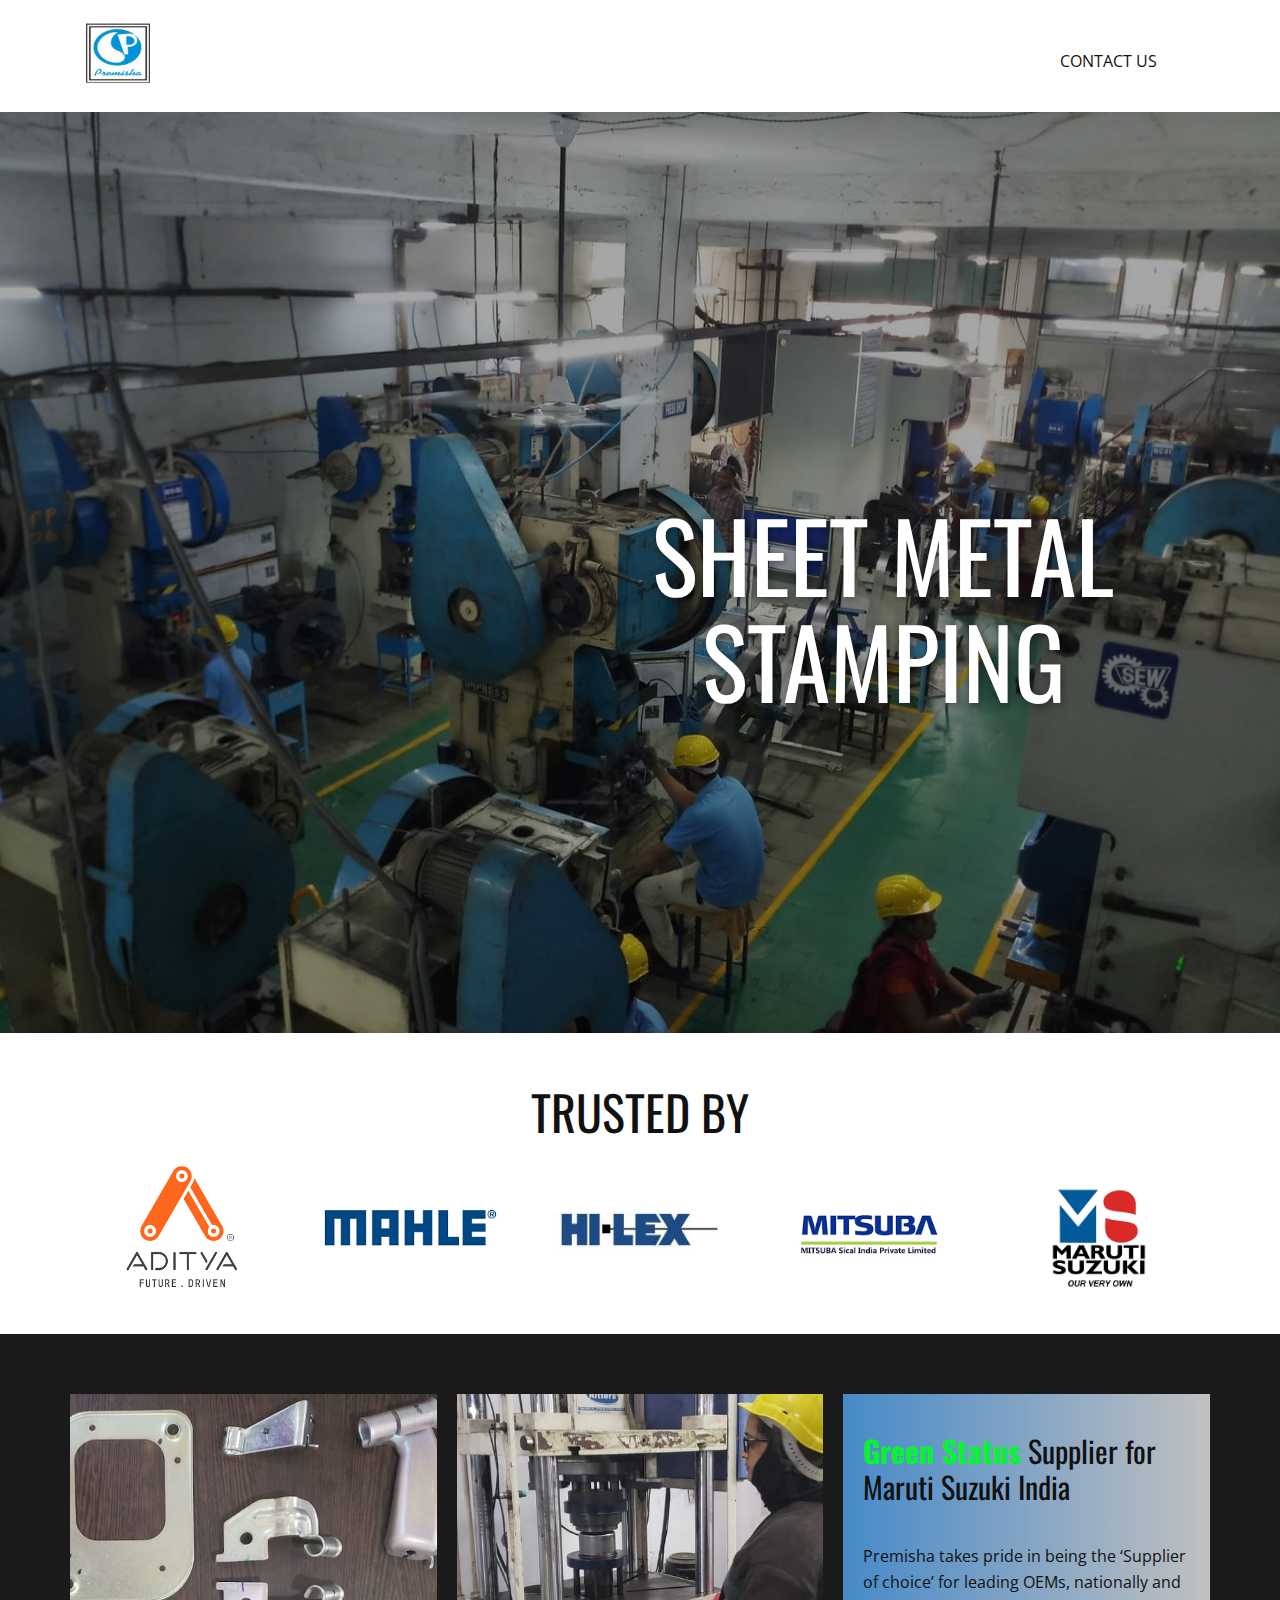
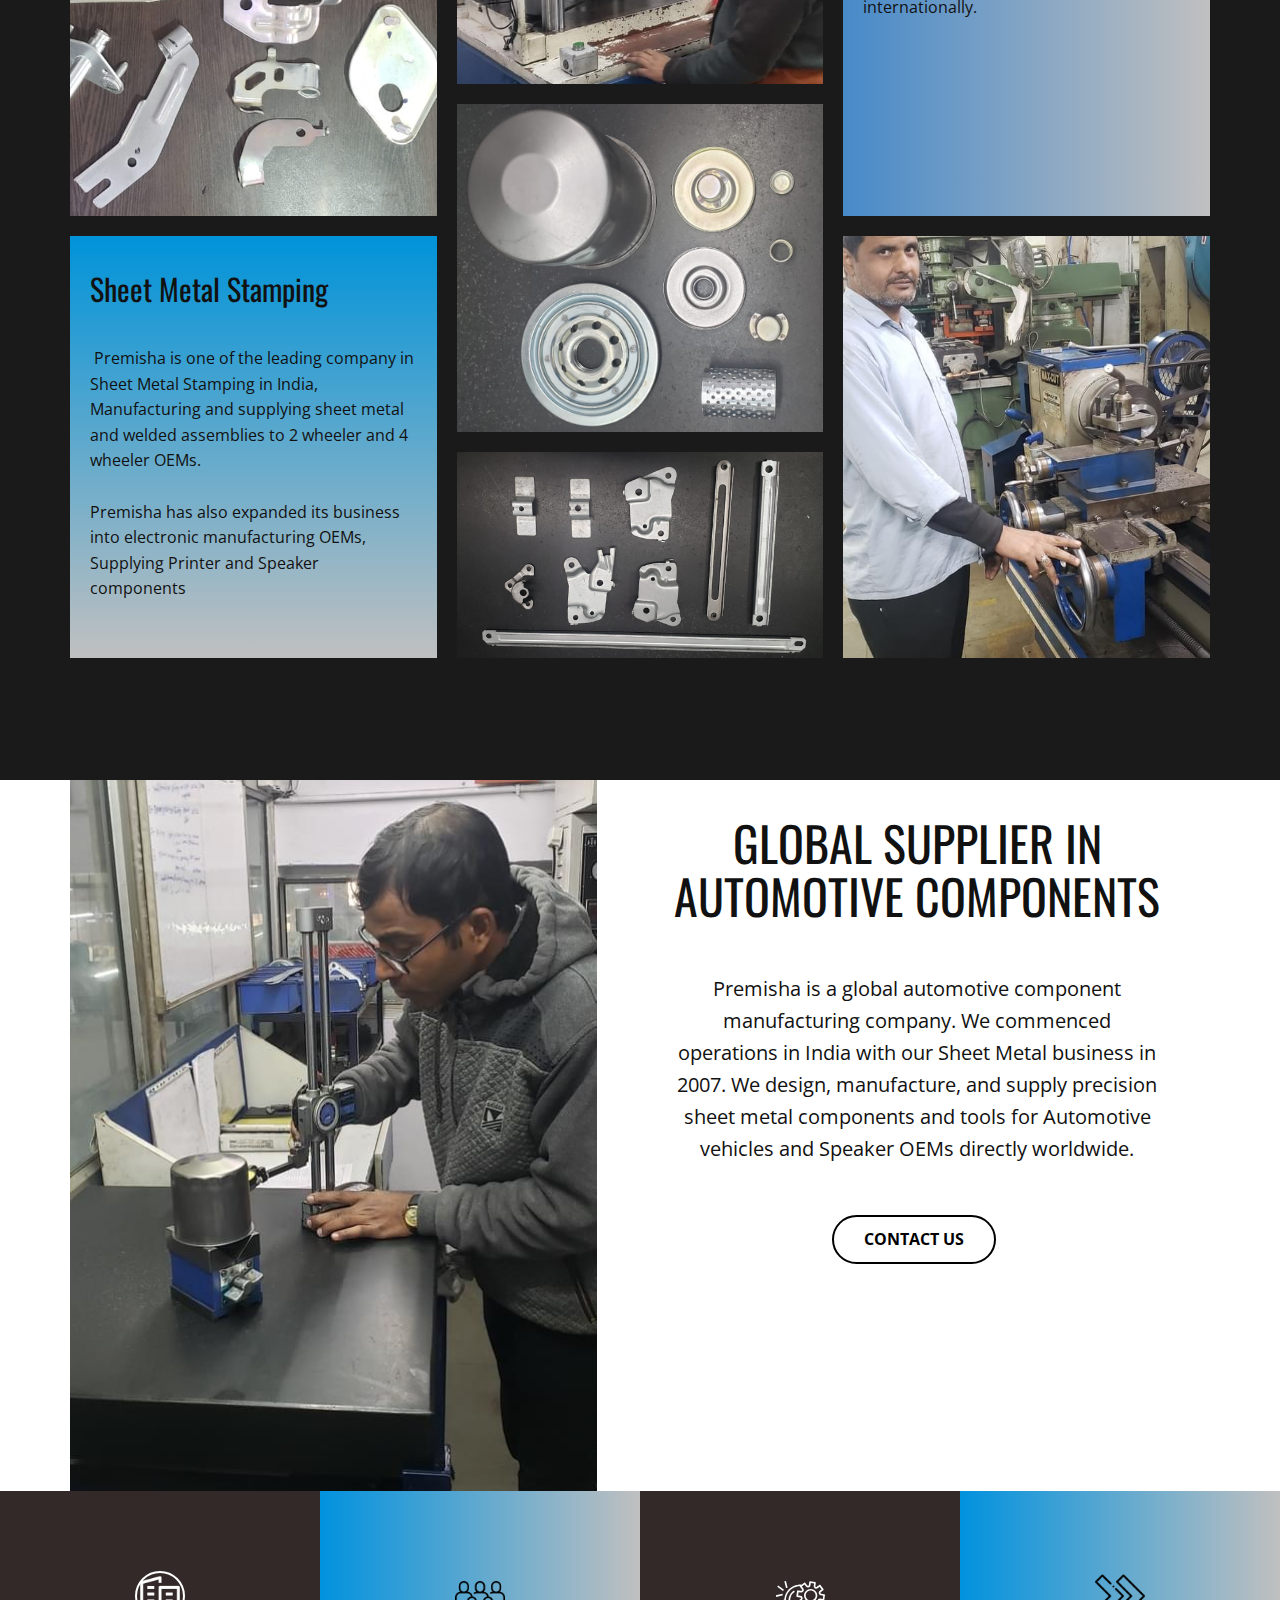
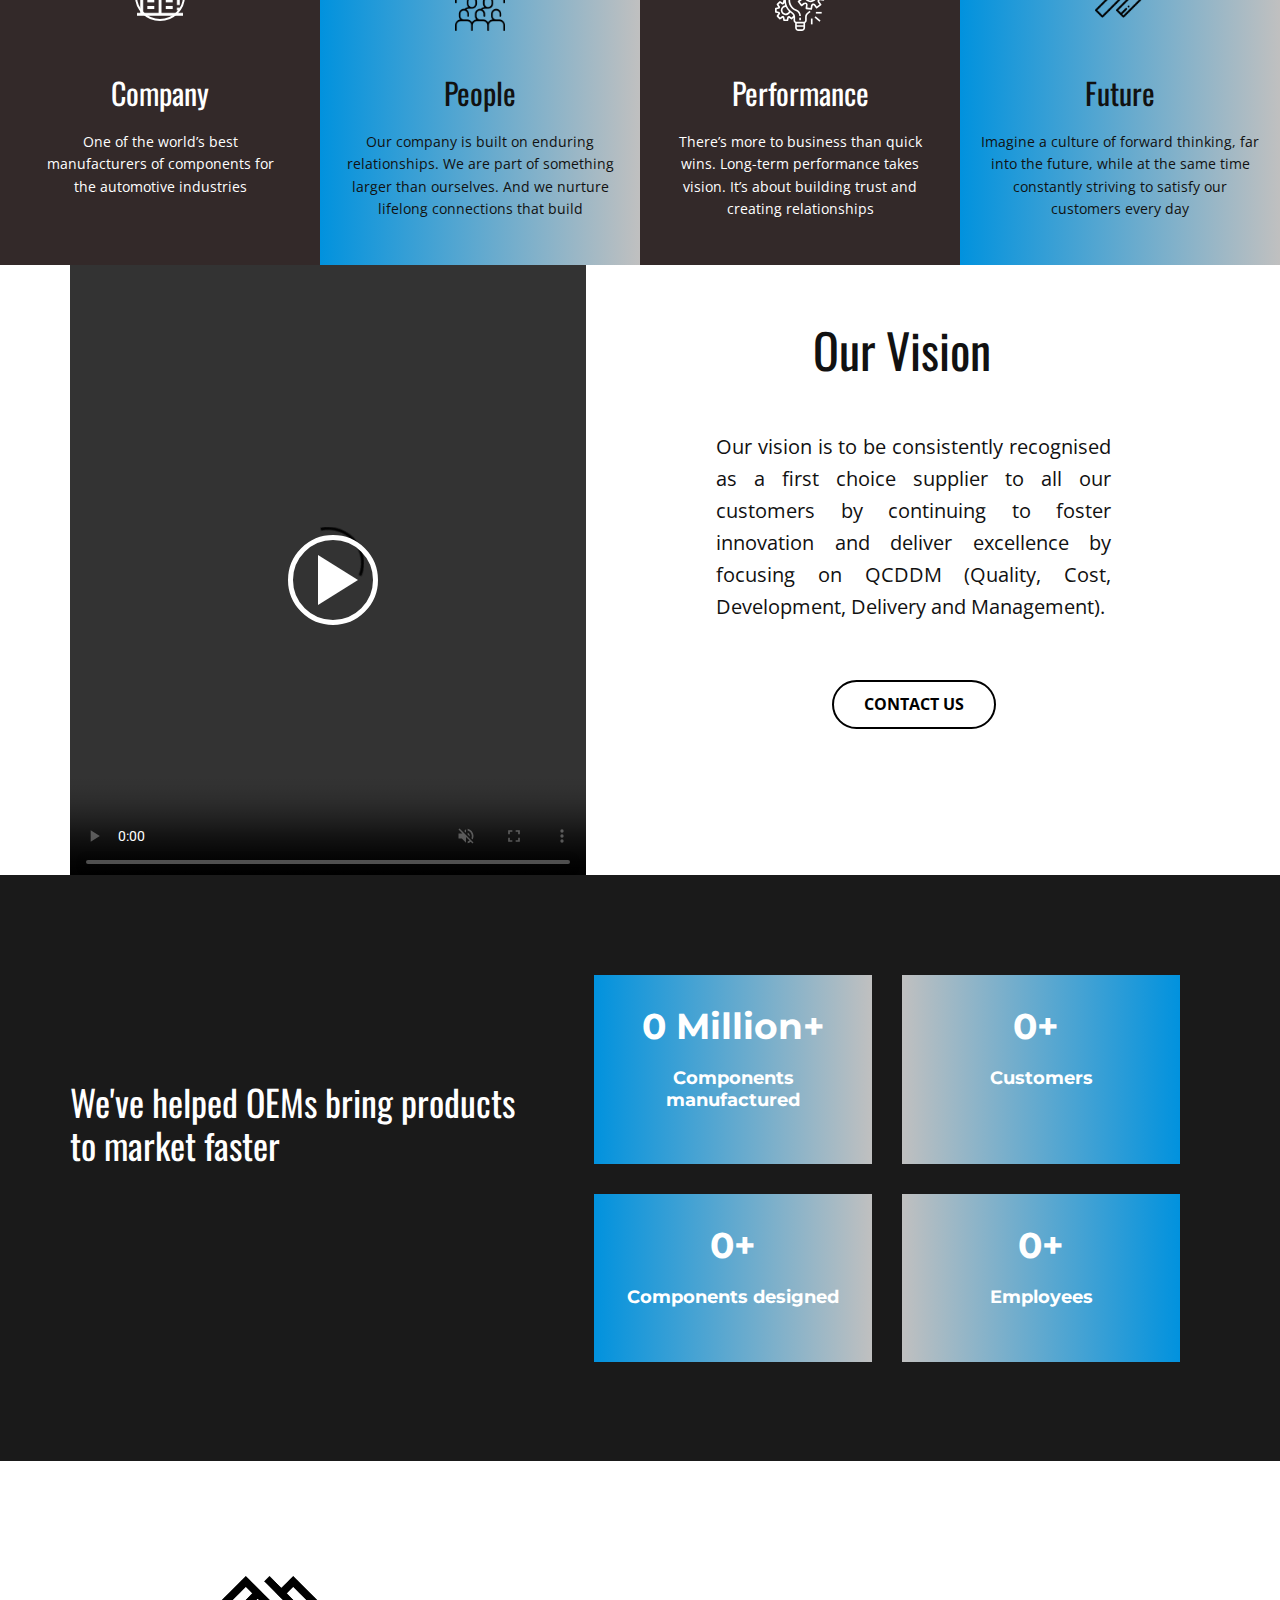
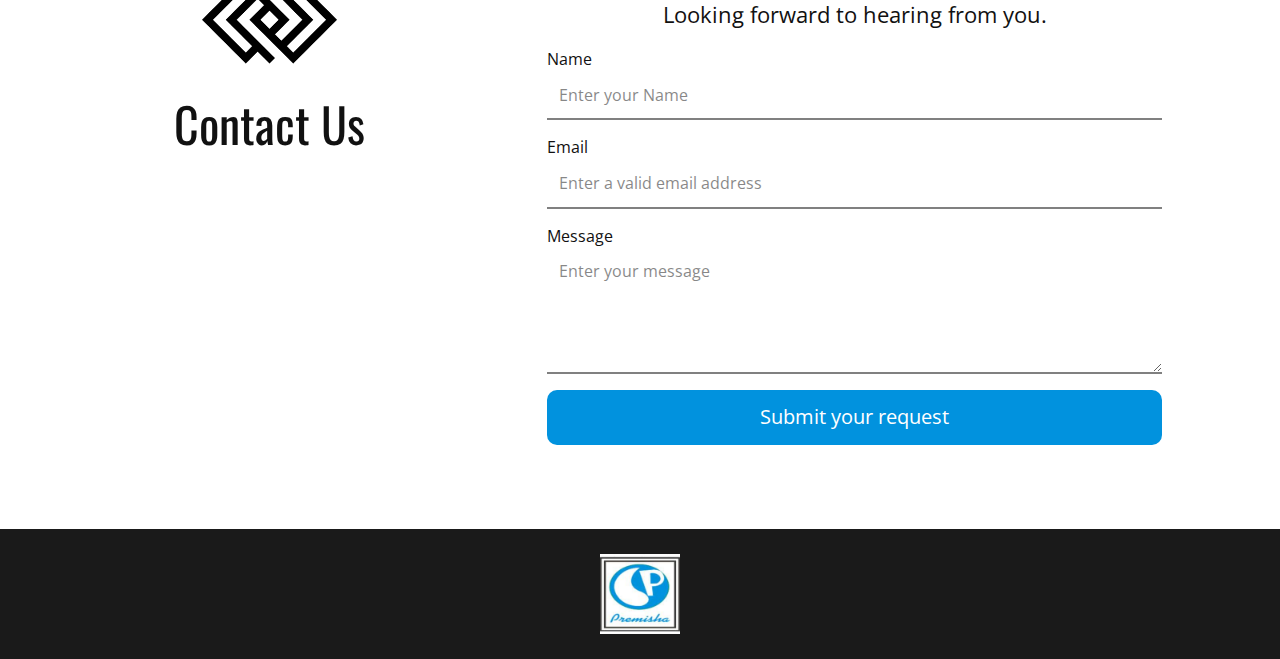
==== commit 82c477f0: "draft5" ====
--- a/index.html
+++ b/index.html
@@ -38,7 +38,7 @@
     <meta property="og:type" content="website">
     <link rel="canonical" href="/">
   </head>
-  <body data-home-page="https://premisha-2.nicepage.io/Premisha-Udyog.html?version=0c25c527-8a88-4e20-8c45-9e95afd0cd72" data-home-page-title="Premisha Udyog" class="u-body u-xl-mode" data-lang="en"><header class="u-clearfix u-header u-white u-header" id="sec-d4ae"><div class="u-clearfix u-sheet u-sheet-1">
+  <body data-home-page="https://premisha-2.nicepage.io/Premisha-Udyog.html?version=5e77e1d1-85a0-4df6-958b-d20b37c93381" data-home-page-title="Premisha Udyog" class="u-body u-xl-mode" data-lang="en"><header class="u-clearfix u-header u-white u-header" id="sec-d4ae"><div class="u-clearfix u-sheet u-sheet-1">
         <a href="https://nicepage.com" class="u-image u-logo u-image-1" data-image-width="200" data-image-height="200">
           <img src="images/5514f0d6-7994-49f2-bf19-01df5438e6cb.png" class="u-logo-image u-logo-image-1">
         </a>
@@ -346,16 +346,5 @@
           <img src="images/5514f0d6-7994-49f2-bf19-01df5438e6cb.png" class="u-logo-image u-logo-image-1">
         </a>
       </div></footer>
-    <section class="u-backlink u-clearfix u-grey-80">
-      <a class="u-link" href="https://nicepage.com/website-templates" target="_blank">
-        <span>Website Templates</span>
-      </a>
-      <p class="u-text">
-        <span>created with</span>
-      </p>
-      <a class="u-link" href="" target="_blank">
-        <span>Website Builder Software</span>
-      </a>. 
-    </section>
   
 </body></html>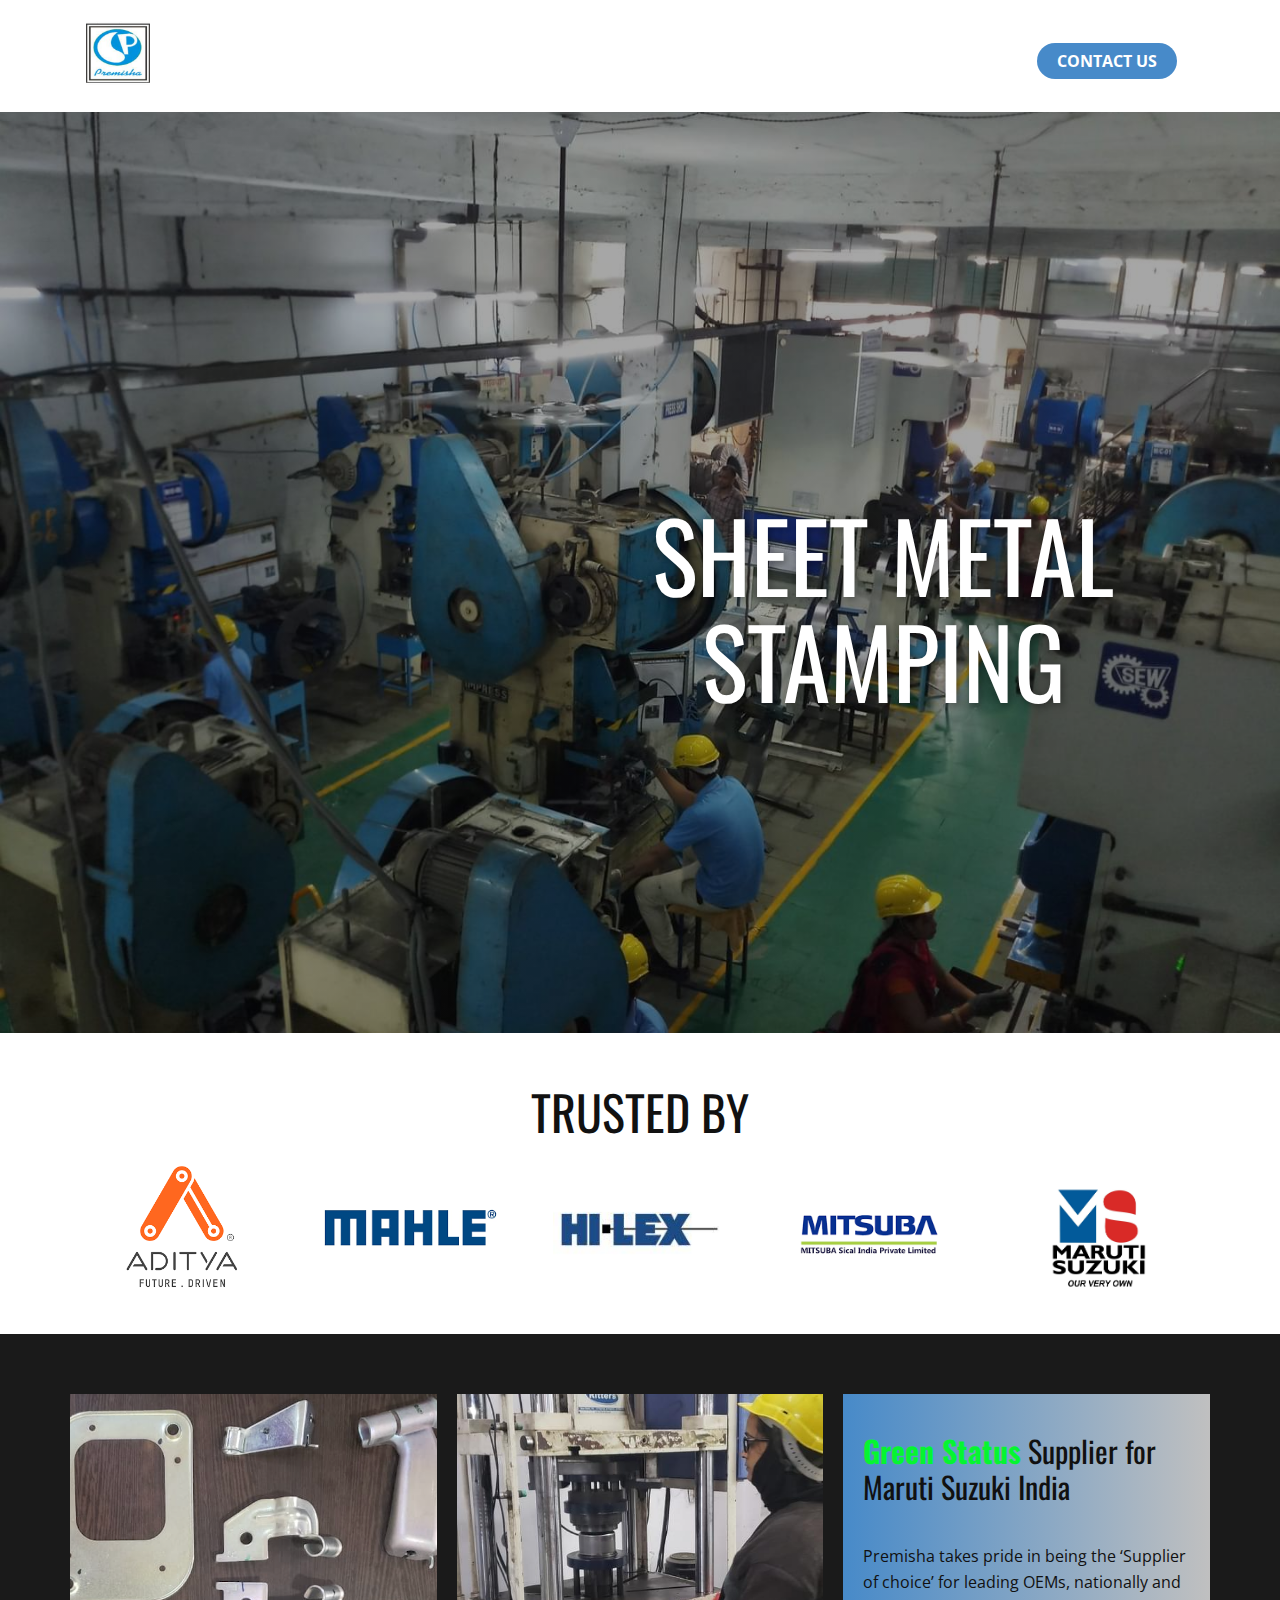
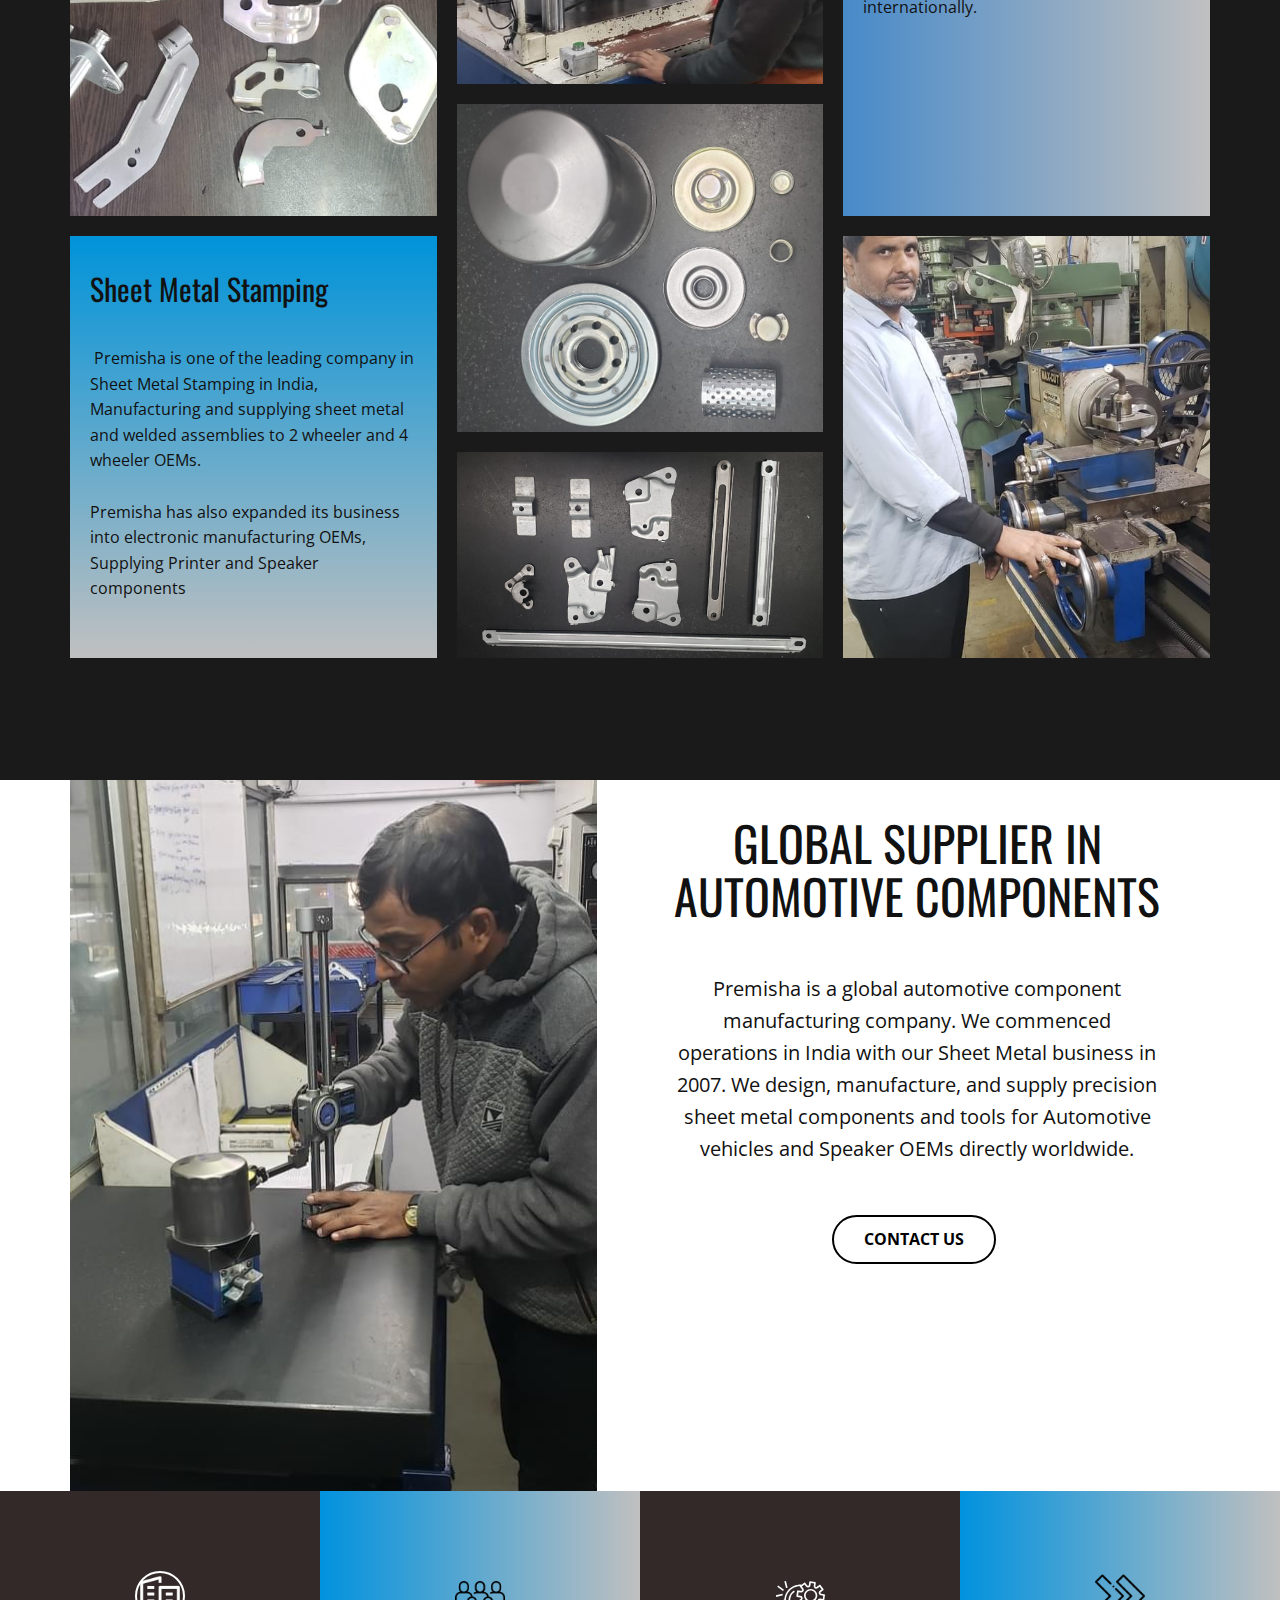
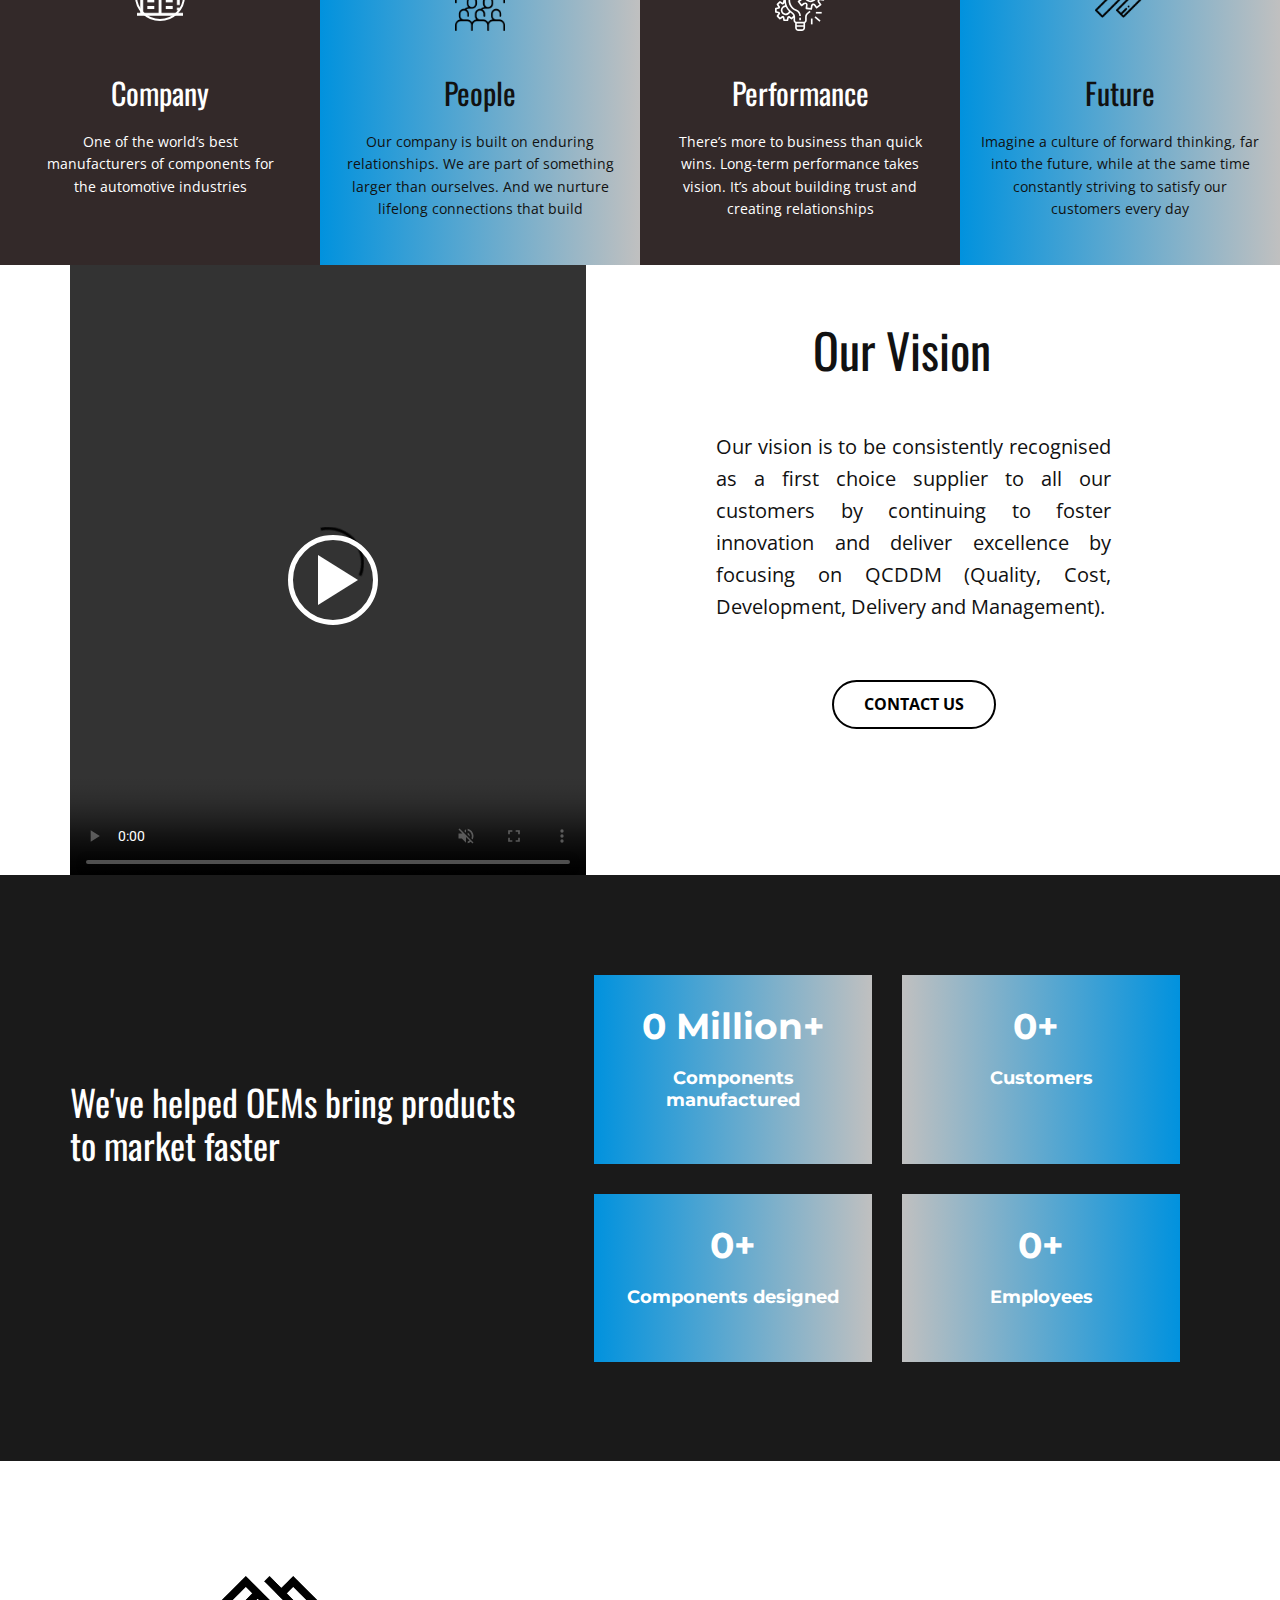
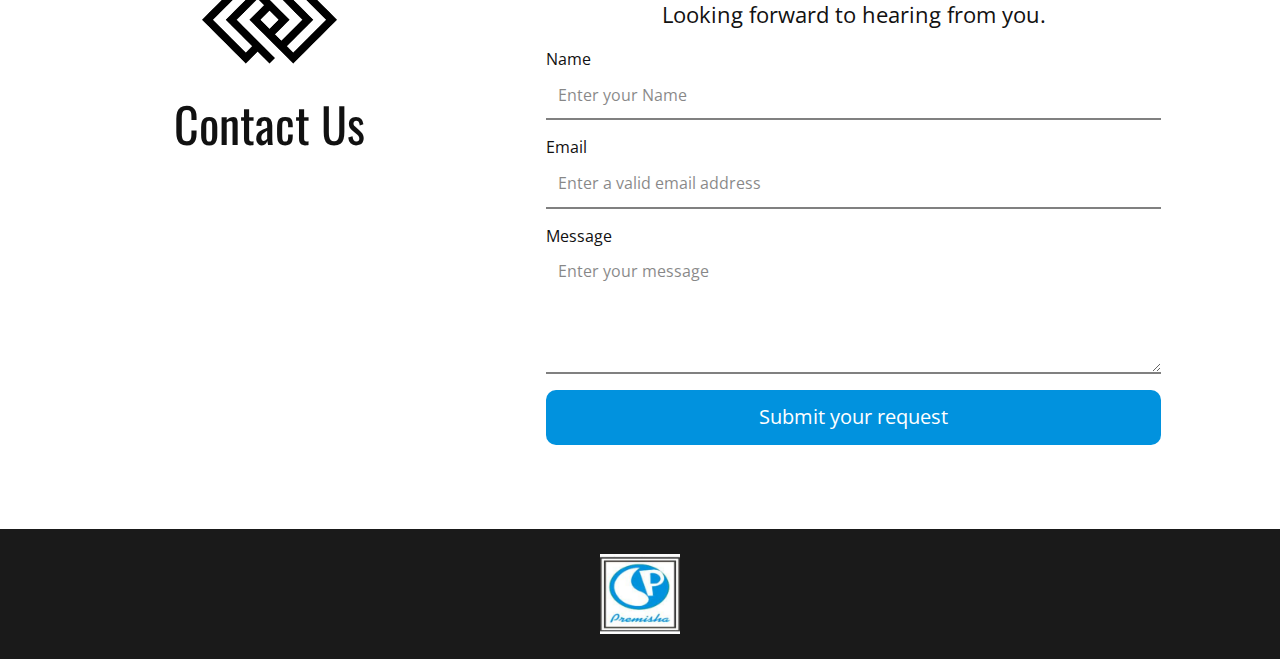
==== commit 7ed426e4: "draft9" ====
--- a/index.html
+++ b/index.html
@@ -38,27 +38,27 @@
     <meta property="og:type" content="website">
     <link rel="canonical" href="/">
   </head>
-  <body data-home-page="https://premisha-2.nicepage.io/Premisha-Udyog.html?version=5e77e1d1-85a0-4df6-958b-d20b37c93381" data-home-page-title="Premisha Udyog" class="u-body u-xl-mode" data-lang="en"><header class="u-clearfix u-header u-white u-header" id="sec-d4ae"><div class="u-clearfix u-sheet u-sheet-1">
-        <a href="https://nicepage.com" class="u-image u-logo u-image-1" data-image-width="200" data-image-height="200">
+  <body data-home-page="https://premisha-2.nicepage.io/Premisha-Udyog.html?version=75d0ecc3-3c3a-43ab-a40d-23c0e3126e57" data-home-page-title="Premisha Udyog" class="u-body u-xl-mode" data-lang="en"><header class="u-clearfix u-header u-white u-header" id="sec-d4ae"><div class="u-clearfix u-sheet u-sheet-1">
+        <a href="Premisha-Udyog.html" class="u-image u-logo u-image-1" data-image-width="200" data-image-height="200" title="Premisha Udyog">
           <img src="images/5514f0d6-7994-49f2-bf19-01df5438e6cb.png" class="u-logo-image u-logo-image-1">
         </a>
         <nav class="u-menu u-menu-one-level u-offcanvas u-menu-1">
-          <div class="menu-collapse" style="font-size: 1rem; letter-spacing: 0px; text-transform: uppercase;">
-            <a class="u-button-style u-custom-left-right-menu-spacing u-custom-padding-bottom u-custom-top-bottom-menu-spacing u-nav-link u-text-active-palette-1-base u-text-hover-palette-2-base" href="#">
+          <div class="menu-collapse" style="font-size: 1rem; letter-spacing: 0px; text-transform: uppercase; font-weight: 700;">
+            <a class="u-button-style u-custom-border-radius u-custom-color u-custom-left-right-menu-spacing u-custom-padding-bottom u-custom-top-bottom-menu-spacing u-nav-link u-text-active-palette-1-base u-text-hover-palette-2-base" href="#">
               <svg class="u-svg-link" viewBox="0 0 24 24"><use xlink:href="#menu-hamburger"></use></svg>
               <svg class="u-svg-content" version="1.1" id="menu-hamburger" viewBox="0 0 16 16" x="0px" y="0px" xmlns:xlink="http://www.w3.org/1999/xlink" xmlns="http://www.w3.org/2000/svg"><g><rect y="1" width="16" height="2"></rect><rect y="7" width="16" height="2"></rect><rect y="13" width="16" height="2"></rect>
 </g></svg>
             </a>
           </div>
           <div class="u-custom-menu u-nav-container">
-            <ul class="u-nav u-unstyled u-nav-1"><li class="u-nav-item"><a class="u-button-style u-nav-link u-text-active-palette-1-base u-text-hover-palette-2-base" href="#" style="padding: 10px 20px;">Contact Us</a>
+            <ul class="u-nav u-unstyled u-nav-1"><li class="u-nav-item"><a class="u-button-style u-nav-link u-palette-1-base u-radius-21 u-text-active-palette-1-base u-text-hover-palette-2-base" href="Contact-Us.html" style="padding: 10px 20px;">Contact Us</a>
 </li></ul>
           </div>
           <div class="u-custom-menu u-nav-container-collapse">
             <div class="u-black u-container-style u-inner-container-layout u-opacity u-opacity-95 u-sidenav">
               <div class="u-inner-container-layout u-sidenav-overflow">
                 <div class="u-menu-close"></div>
-                <ul class="u-align-center u-nav u-popupmenu-items u-unstyled u-nav-2"><li class="u-nav-item"><a class="u-button-style u-nav-link" href="#">Contact Us</a>
+                <ul class="u-align-center u-nav u-popupmenu-items u-unstyled u-nav-2"><li class="u-nav-item"><a class="u-button-style u-nav-link" href="Contact-Us.html">Contact Us</a>
 </li></ul>
               </div>
             </div>
@@ -177,7 +177,7 @@
               </a>
             </h1>
             <p class="u-text u-text-2">Premisha is a global automotive component manufacturing company. We commenced operations in India with our Sheet Metal business in 2007. We design, manufacture, and supply precision sheet metal components and tools for Automotive vehicles and Speaker OEMs directly worldwide.</p>
-            <a href="#" class="u-border-2 u-border-black u-btn u-btn-round u-button-style u-hover-black u-none u-radius-50 u-text-black u-text-hover-white u-btn-2">Contact Us</a>
+            <a href="Contact-Us.html" class="u-border-2 u-border-black u-btn u-btn-round u-button-style u-hover-black u-none u-radius-50 u-text-black u-text-hover-white u-btn-2">Contact Us</a>
           </div>
         </div>
         <img class="u-expanded-height-xl u-image u-image-default u-image-1" src="images/2065d14c-48df-4e54-bd94-3767e8aa3f27.jpg" alt="" data-image-width="525" data-image-height="1080">
@@ -252,7 +252,7 @@
               <a class="u-active-none u-border-none u-btn u-button-link u-button-style u-custom-font u-font-oswald u-hover-none u-none u-text-body-color u-btn-1" href="#">Our Vision</a>
             </h1>
             <p class="u-align-center-xs u-align-justify-lg u-align-justify-md u-align-justify-sm u-align-justify-xl u-text u-text-2">Our vision is to be consistently recognised as a first choice supplier to all our customers by continuing to foster innovation and deliver excellence by focusing on QCDDM (Quality, Cost, Development, Delivery and Management).</p>
-            <a href="#" class="u-border-2 u-border-black u-btn u-btn-round u-button-style u-hover-black u-none u-radius-50 u-text-black u-text-hover-white u-btn-2">Contact Us</a>
+            <a href="Contact-Us.html" class="u-border-2 u-border-black u-btn u-btn-round u-button-style u-hover-black u-none u-radius-50 u-text-black u-text-hover-white u-btn-2">Contact Us</a>
           </div>
         </div>
       </div>
--- a/nicepage.css
+++ b/nicepage.css
@@ -39176,9 +39176,9 @@
 }
 
 .u-header .u-nav-1 {
+  font-weight: 700;
   font-size: 1rem;
   text-transform: uppercase;
-  font-weight: 400;
   letter-spacing: normal;
 }
 
@@ -39196,10 +39196,6 @@
     width: auto;
     margin-top: -42px;
     margin-right: 33px;
-  }
-
-  .u-header .u-nav-1 {
-    font-weight: 700;
   }
 }
 
--- a/Premisha-Udyog.css
+++ b/Premisha-Udyog.css
@@ -1783,9 +1783,9 @@
 }
 
 .u-section-8 .u-form-1 {
-  height: 590px;
+  height: 535px;
   background-image: none;
-  margin: -320px 20px 25px 449px;
+  margin: -320px 21px 25px 448px;
 }
 
 .u-section-8 .u-text-2 {
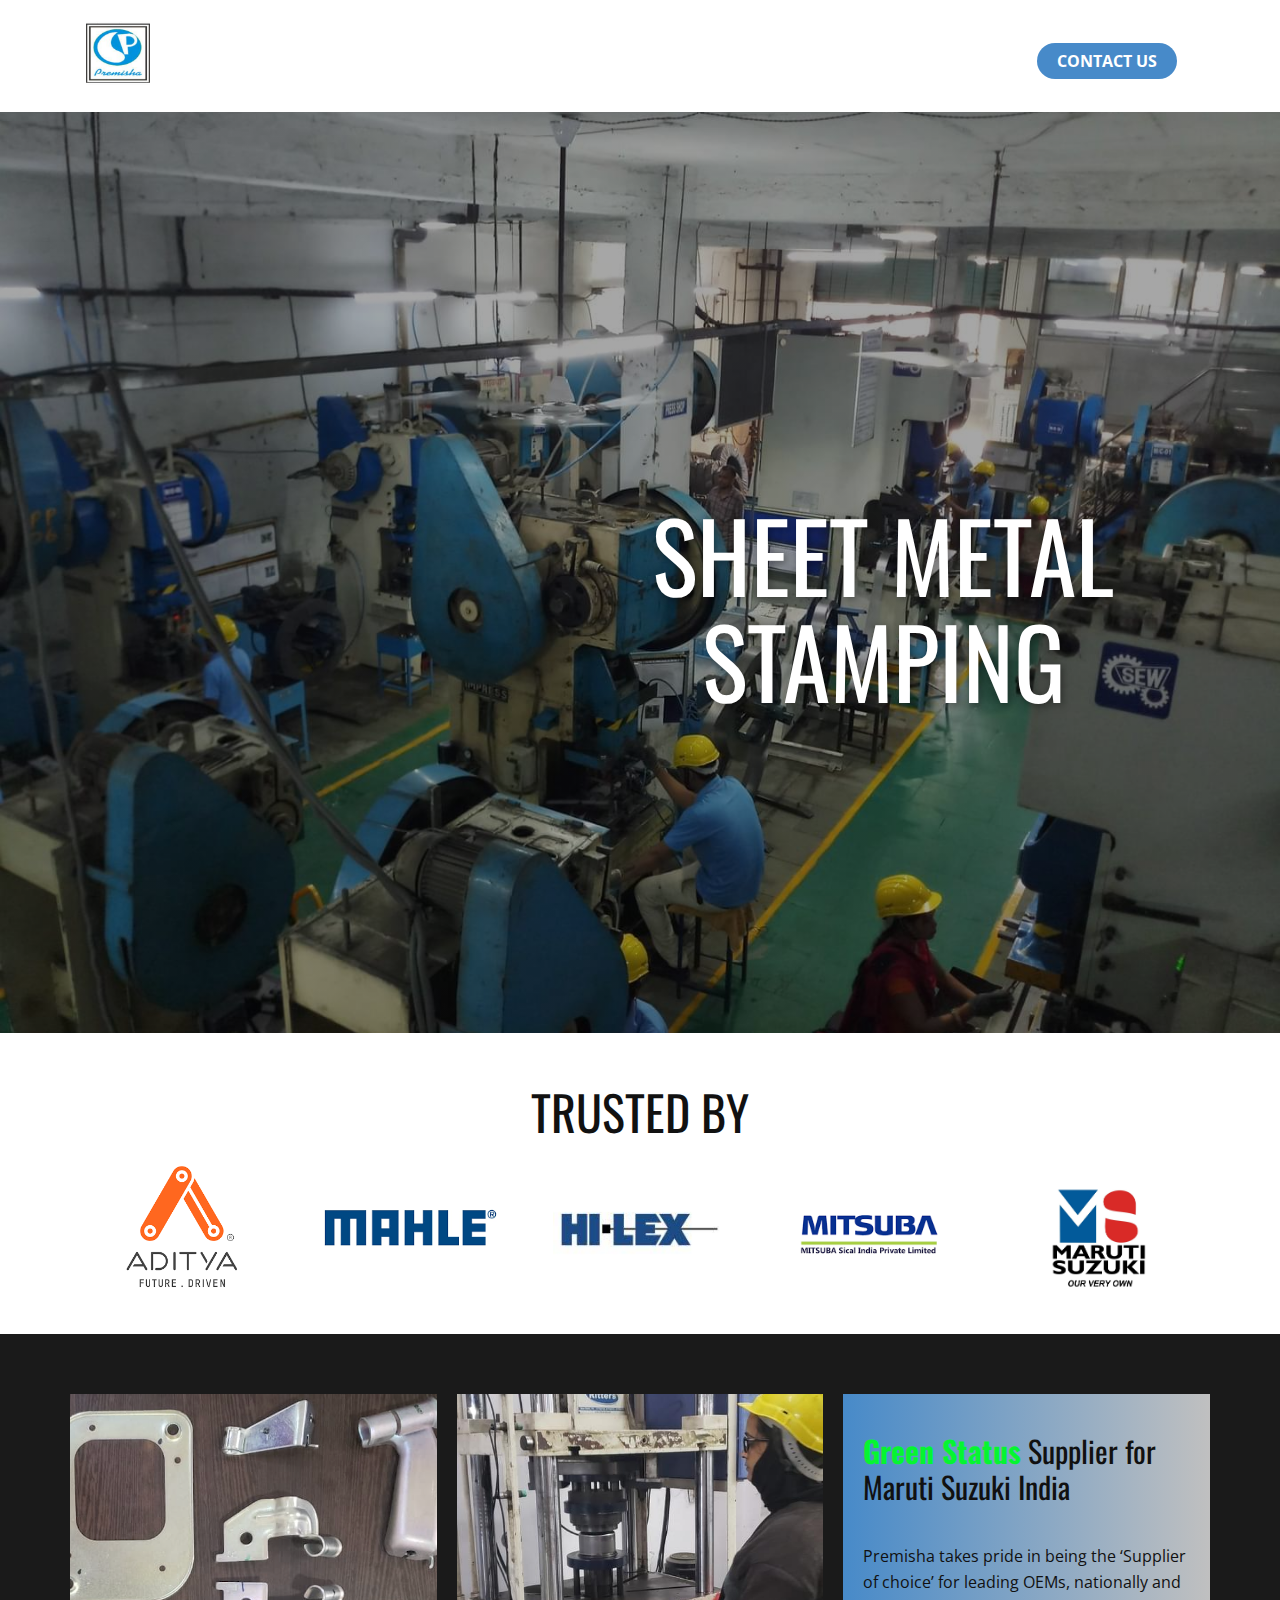
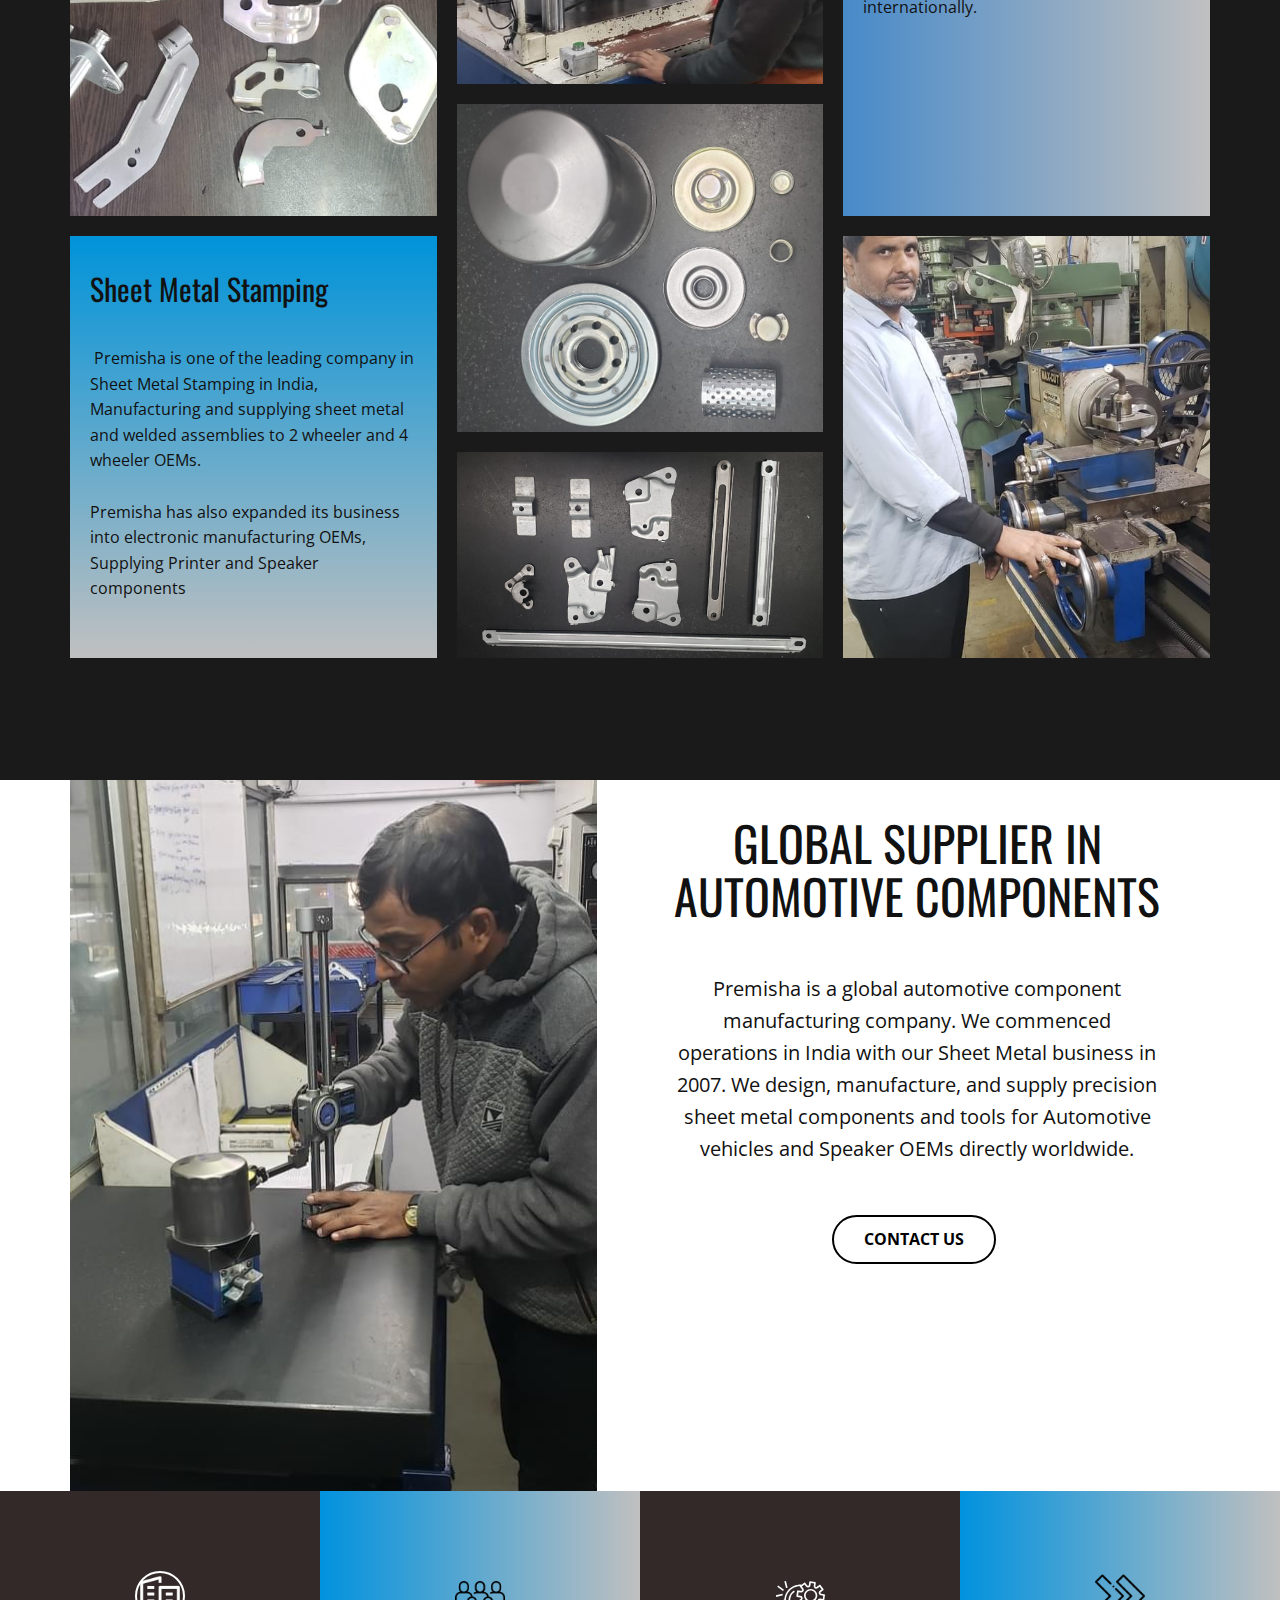
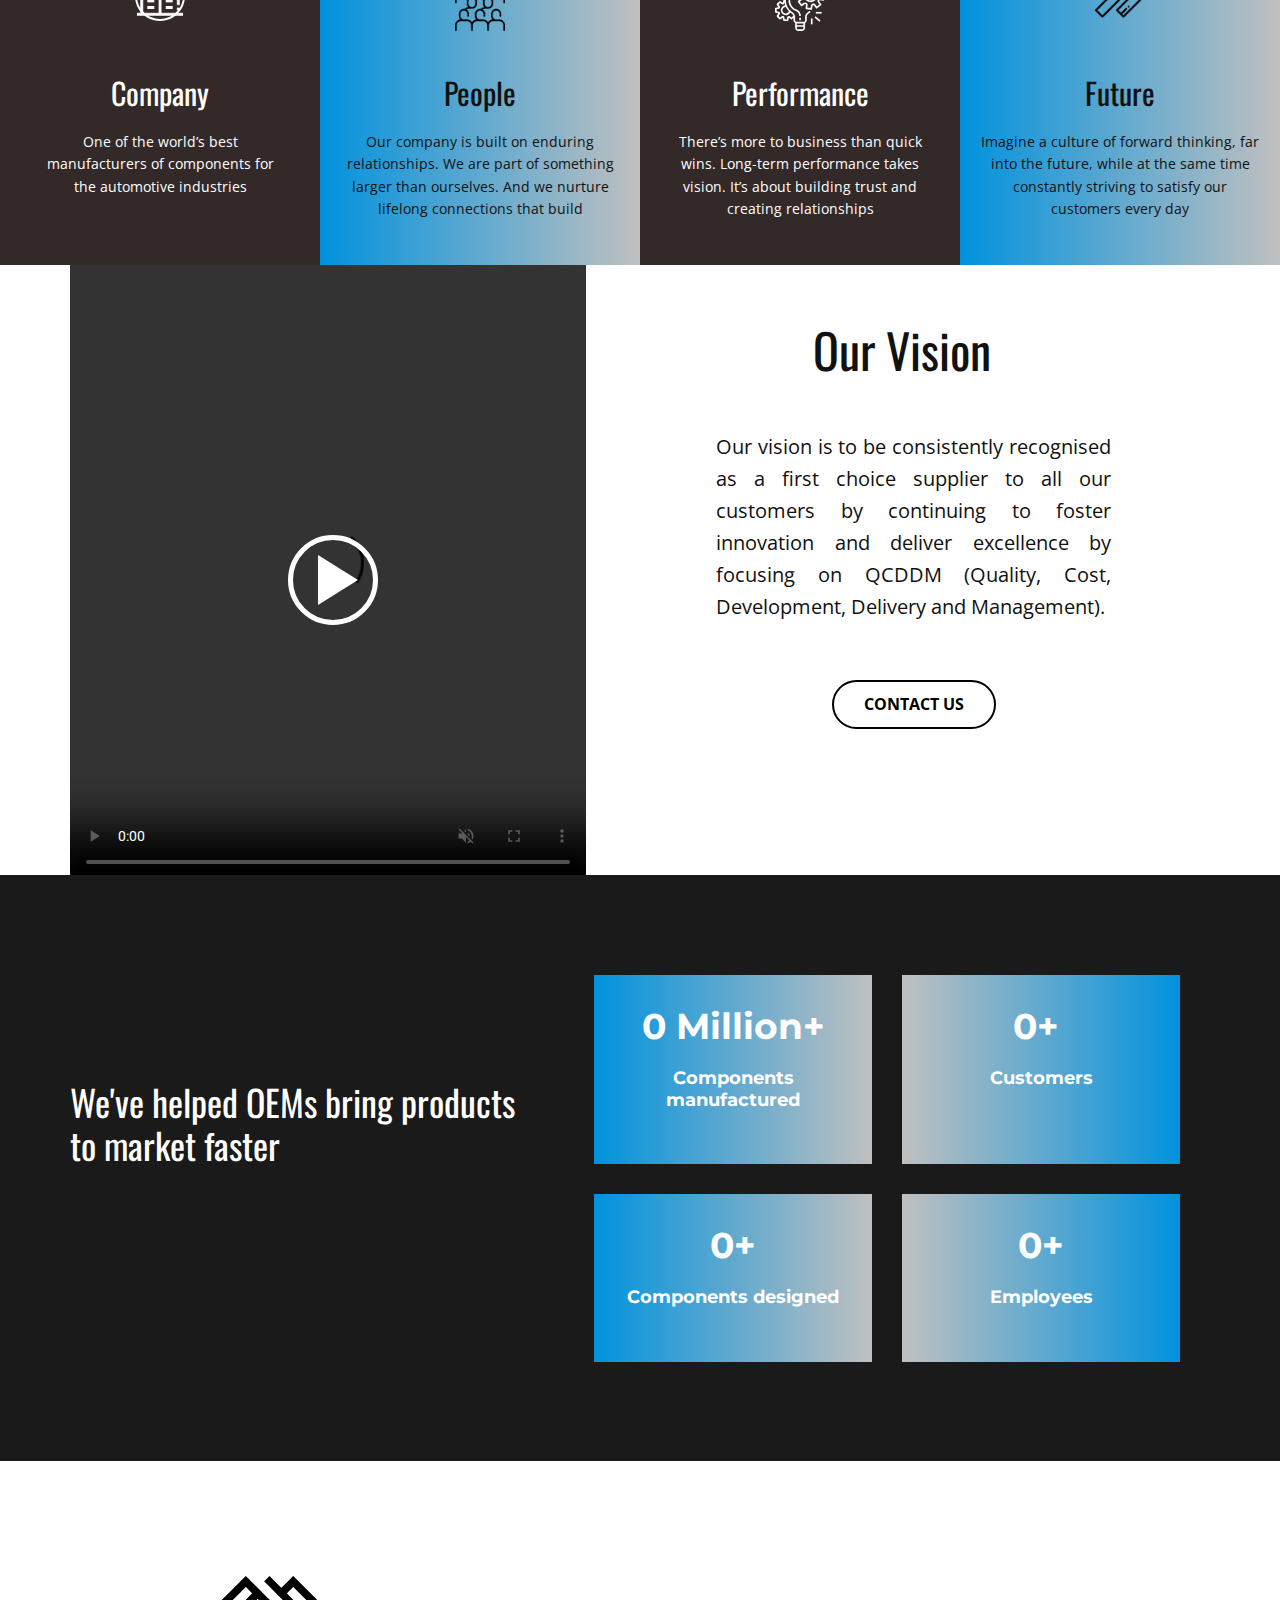
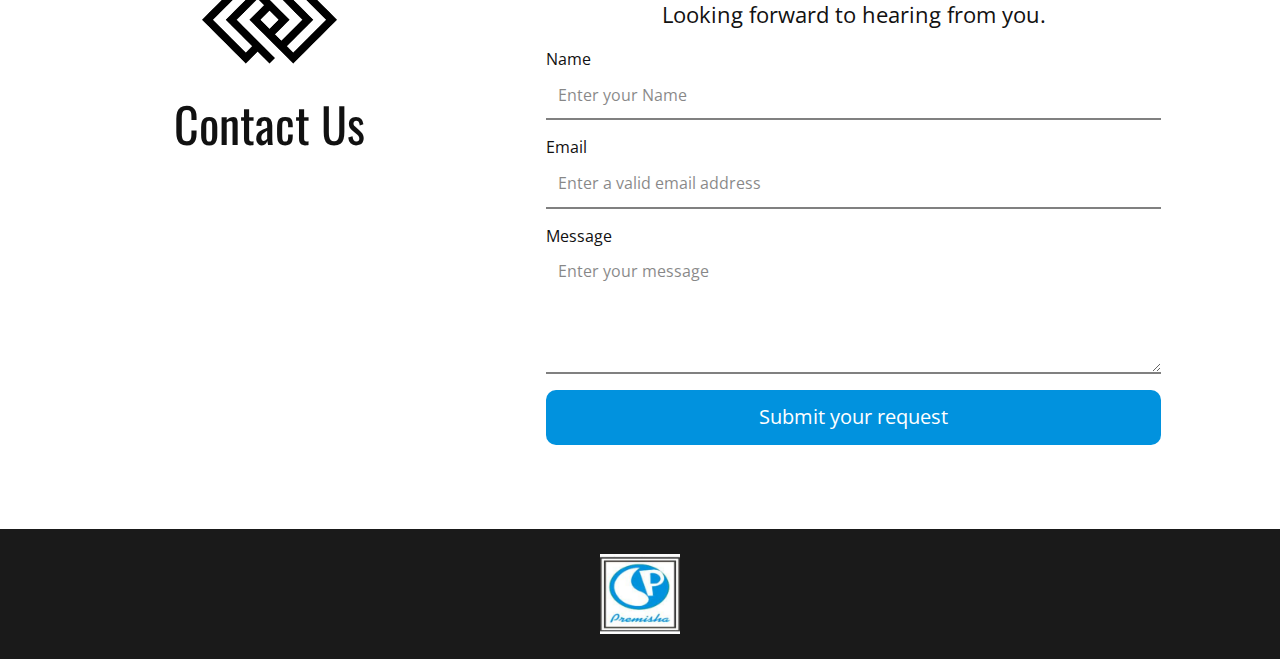
==== commit 671c1b07: "draft10" ====
--- a/index.html
+++ b/index.html
@@ -38,7 +38,7 @@
     <meta property="og:type" content="website">
     <link rel="canonical" href="/">
   </head>
-  <body data-home-page="https://premisha-2.nicepage.io/Premisha-Udyog.html?version=75d0ecc3-3c3a-43ab-a40d-23c0e3126e57" data-home-page-title="Premisha Udyog" class="u-body u-xl-mode" data-lang="en"><header class="u-clearfix u-header u-white u-header" id="sec-d4ae"><div class="u-clearfix u-sheet u-sheet-1">
+  <body data-home-page="https://premisha-2.nicepage.io/Premisha-Udyog.html?version=ec105d09-6647-4fff-b666-5dc9c8b37867" data-home-page-title="Premisha Udyog" class="u-body u-xl-mode" data-lang="en"><header class="u-clearfix u-header u-white u-header" id="sec-d4ae"><div class="u-clearfix u-sheet u-sheet-1">
         <a href="Premisha-Udyog.html" class="u-image u-logo u-image-1" data-image-width="200" data-image-height="200" title="Premisha Udyog">
           <img src="images/5514f0d6-7994-49f2-bf19-01df5438e6cb.png" class="u-logo-image u-logo-image-1">
         </a>
